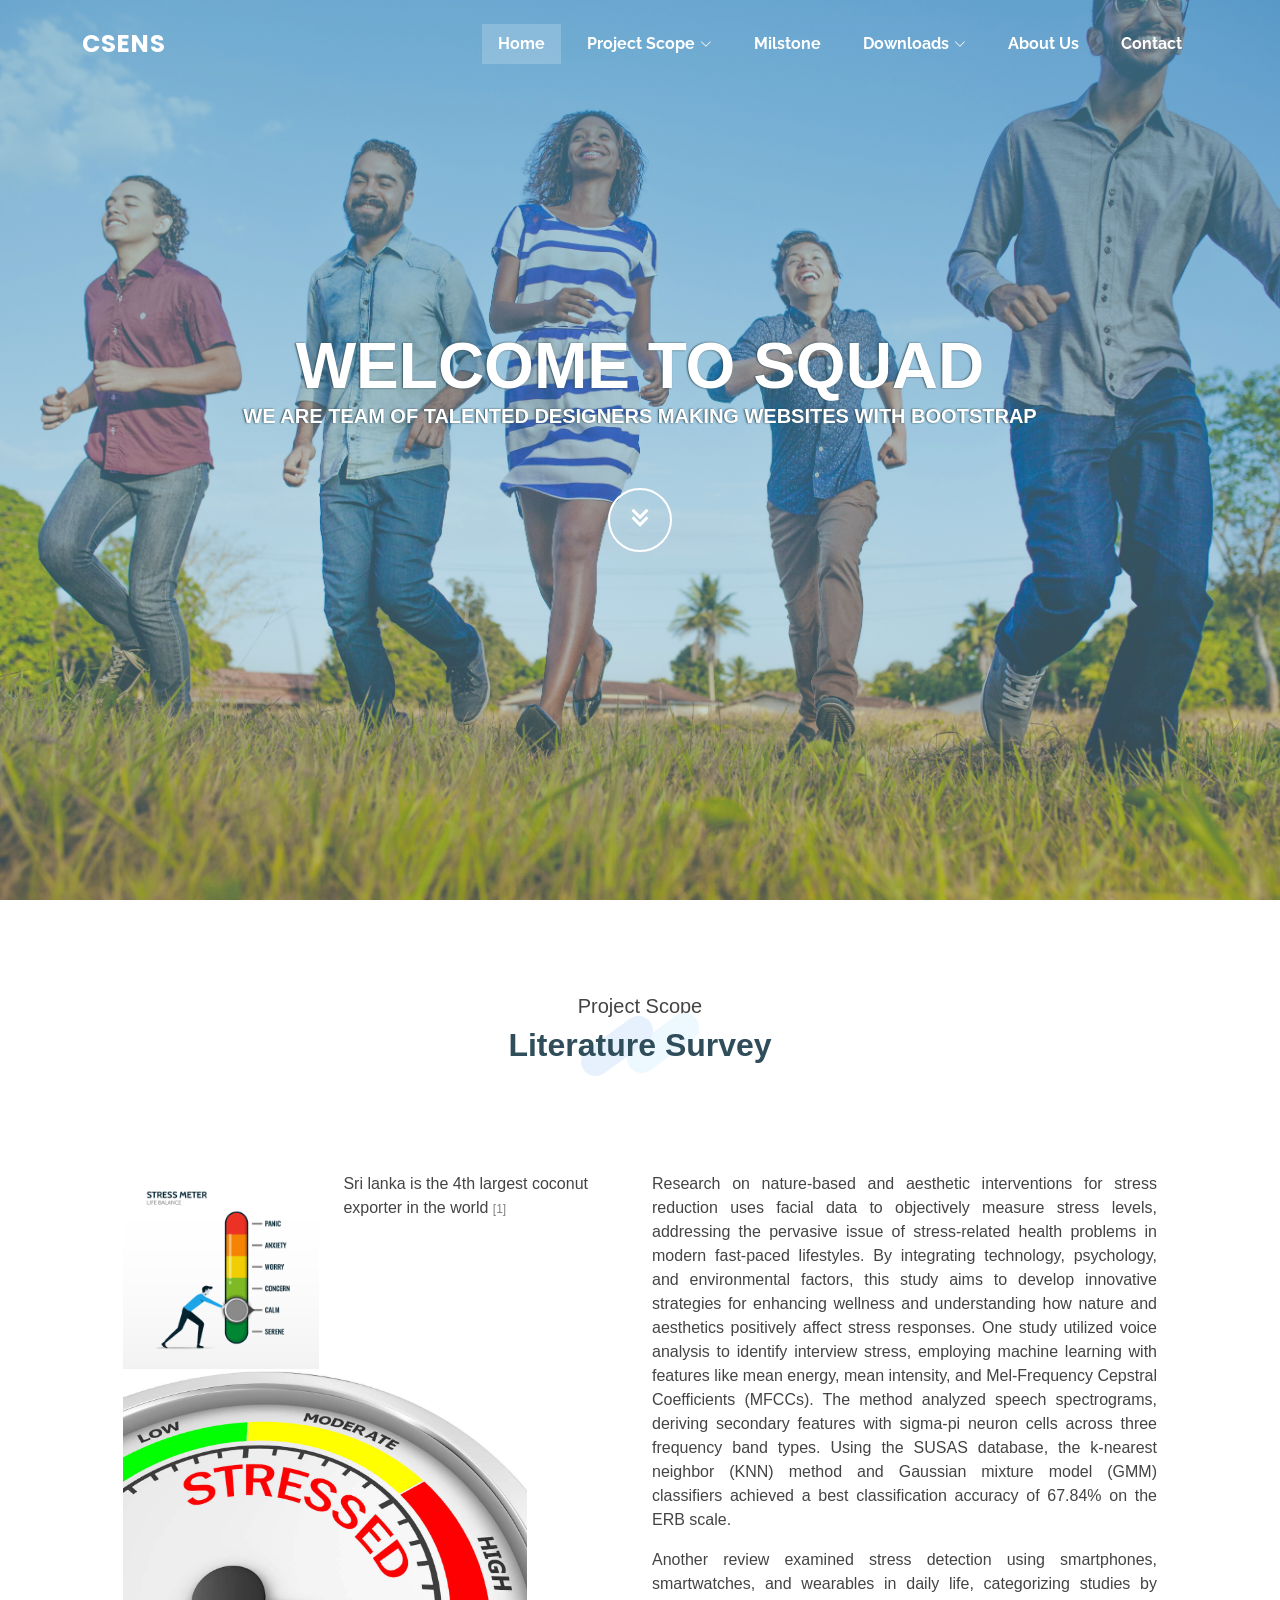
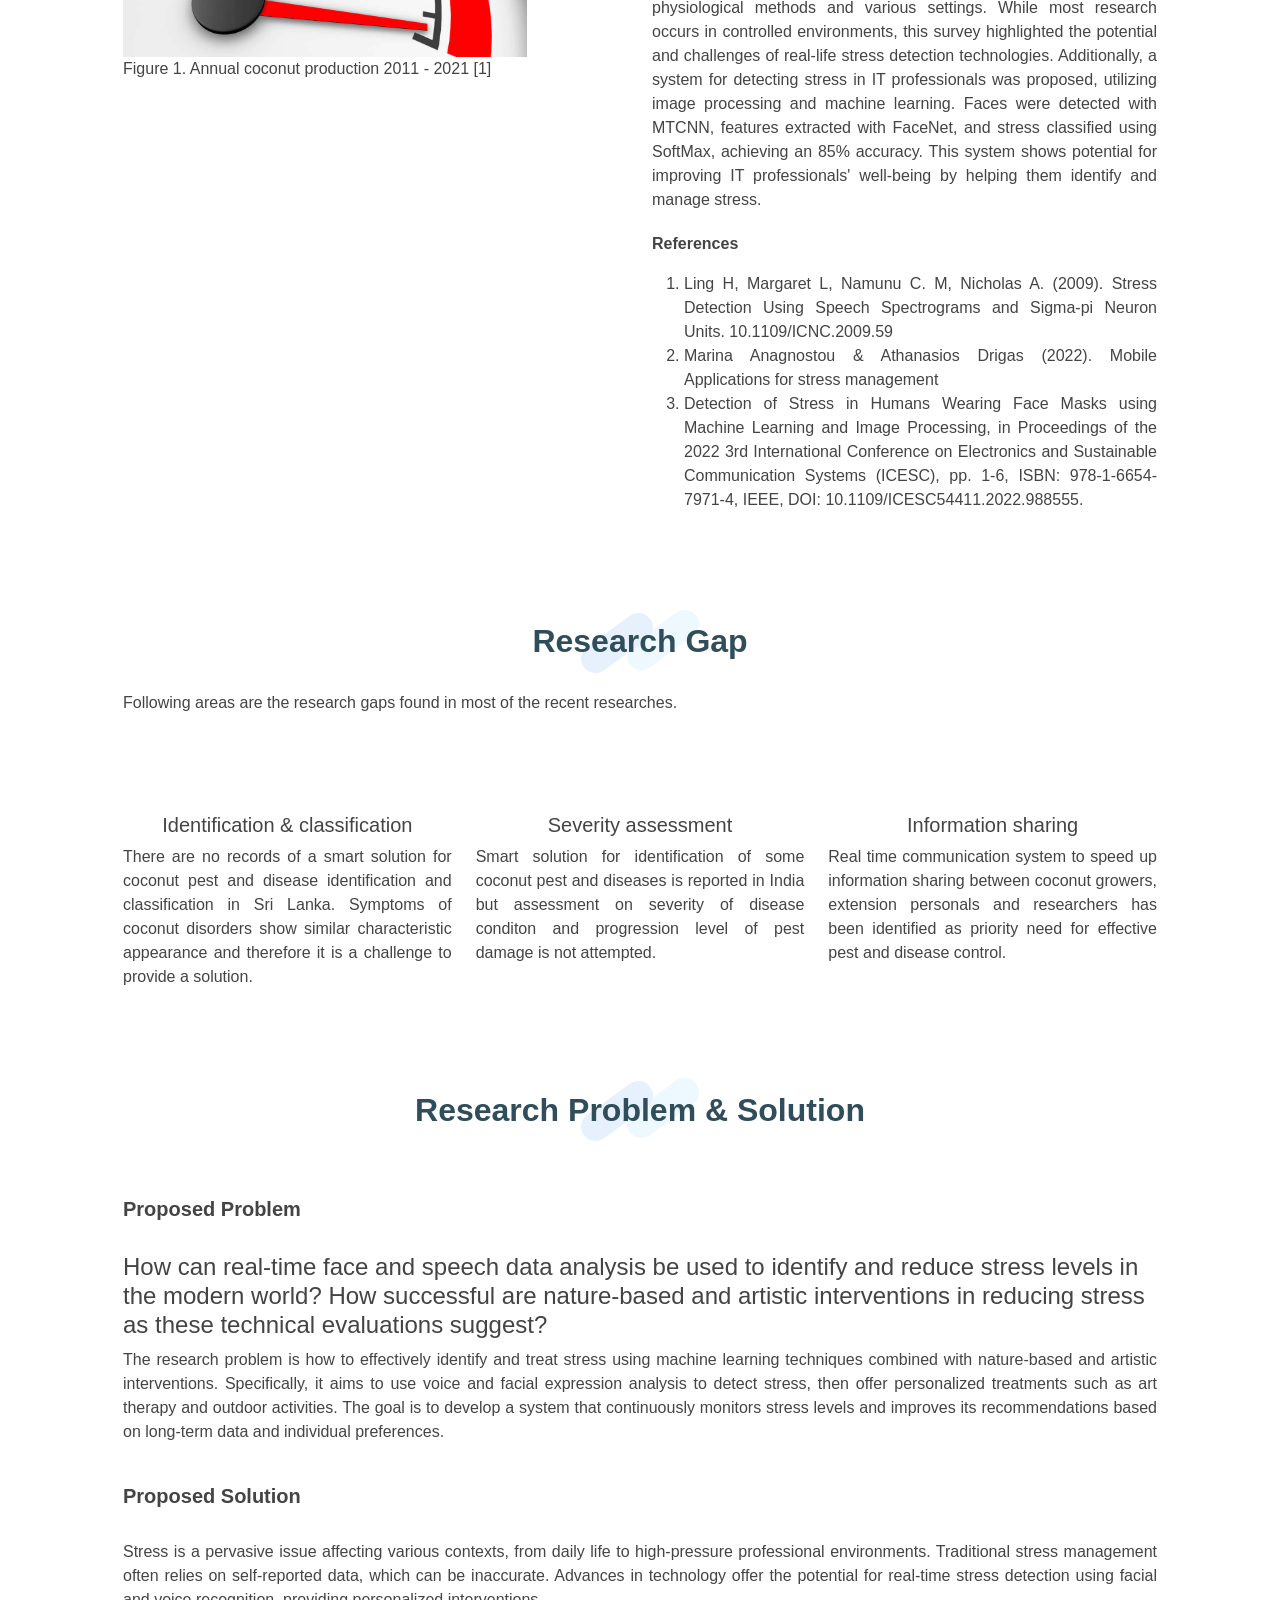
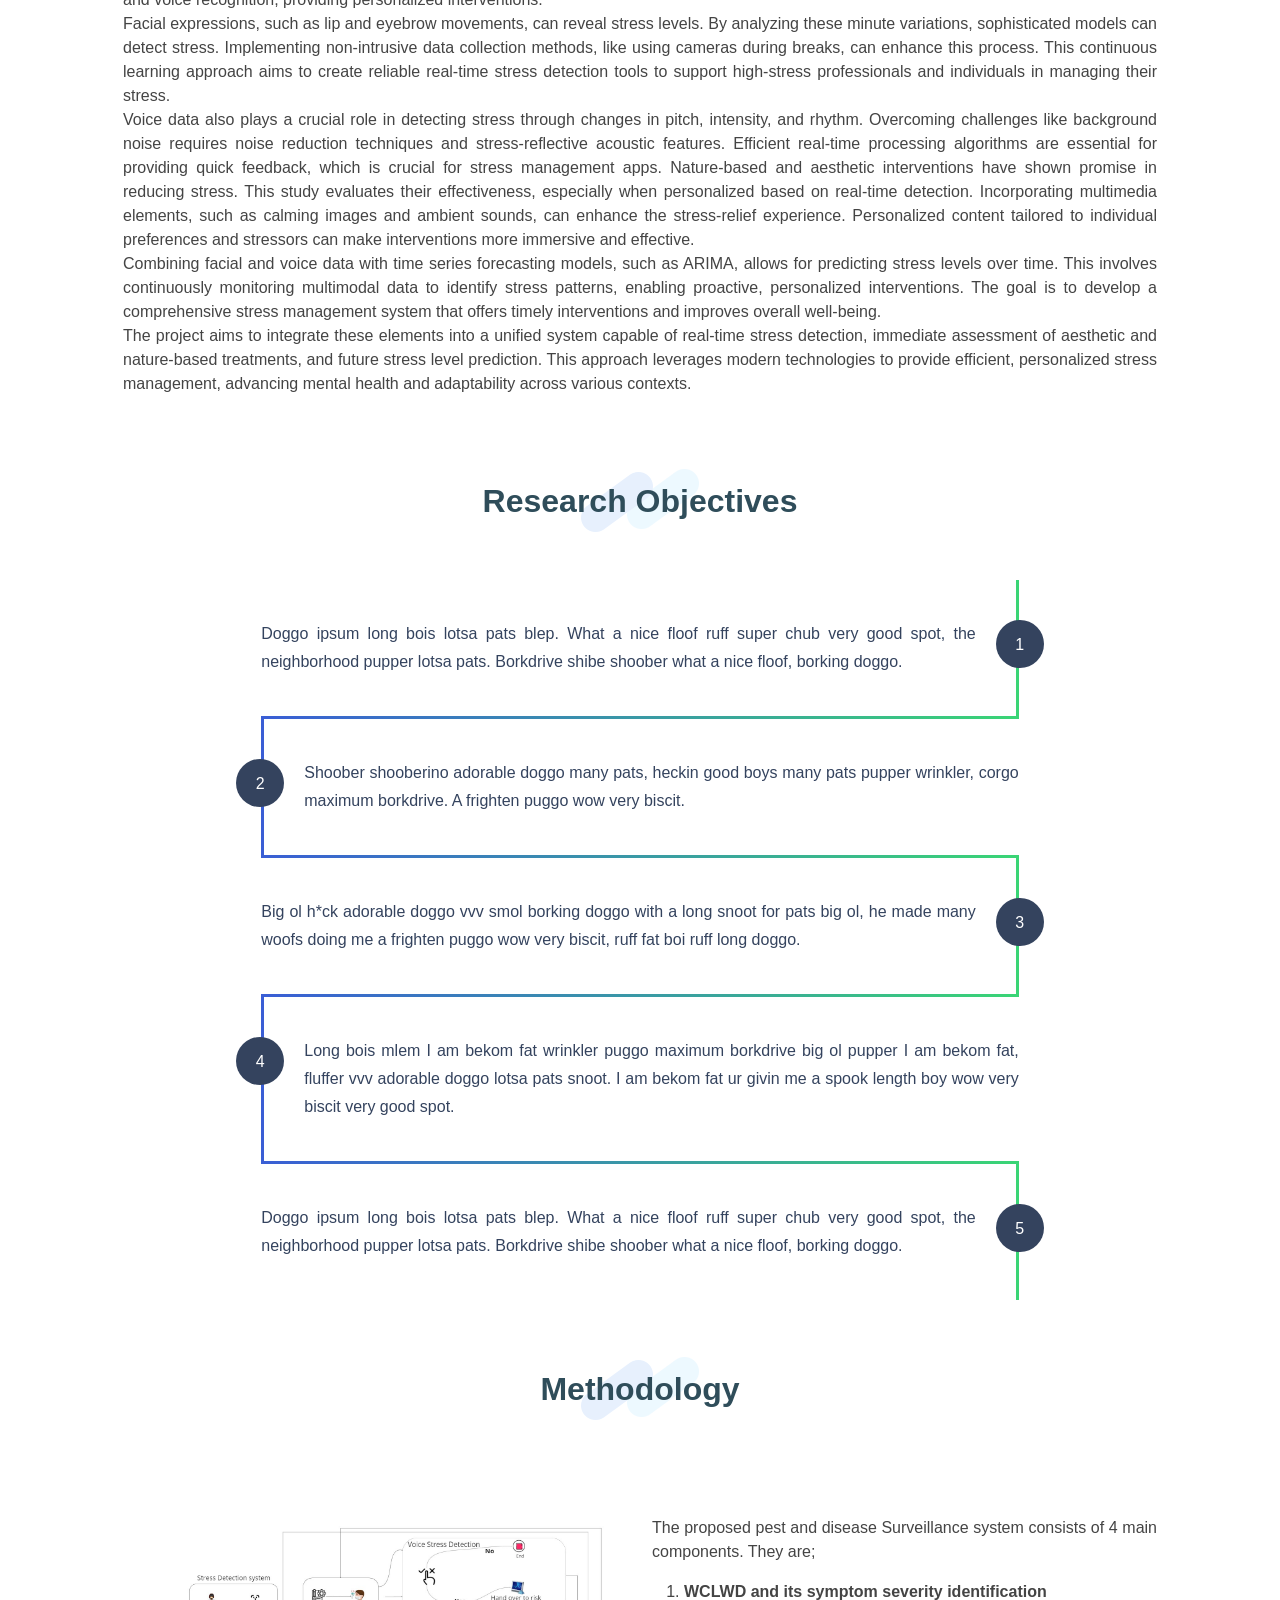
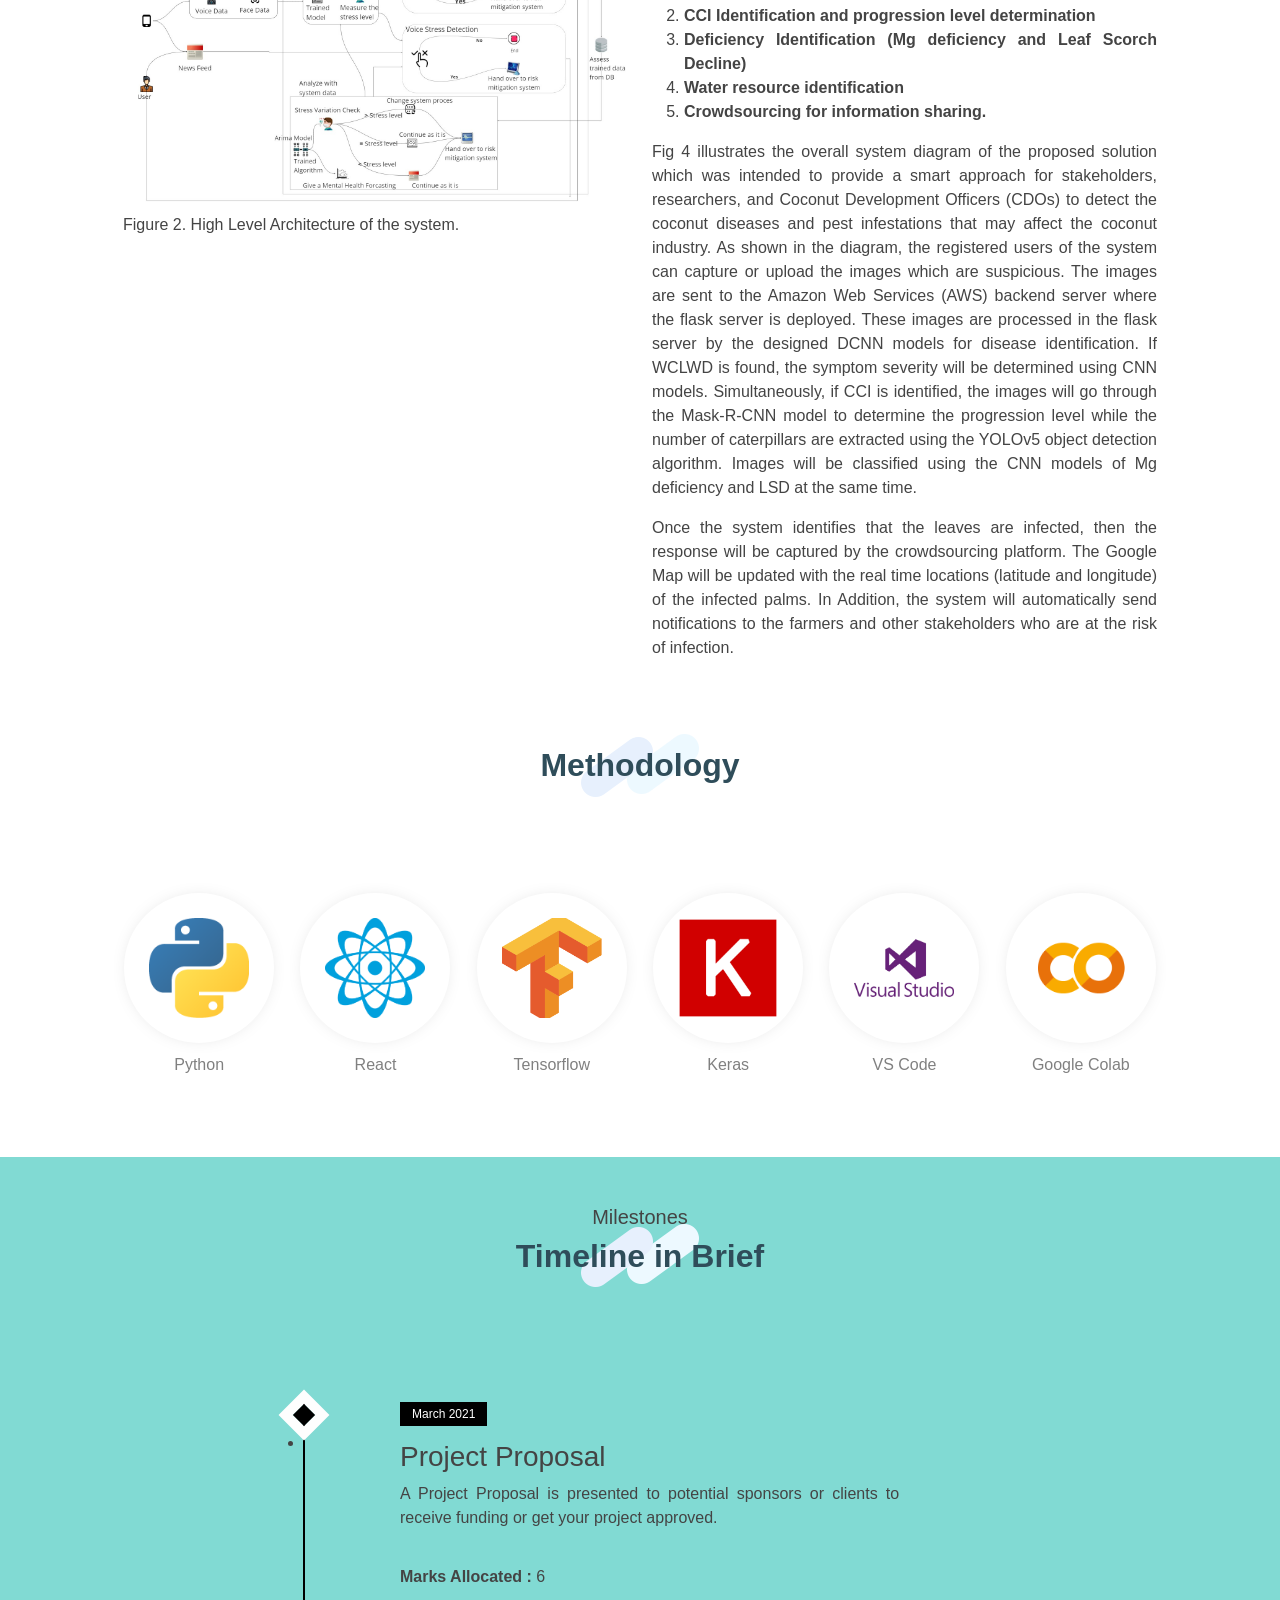
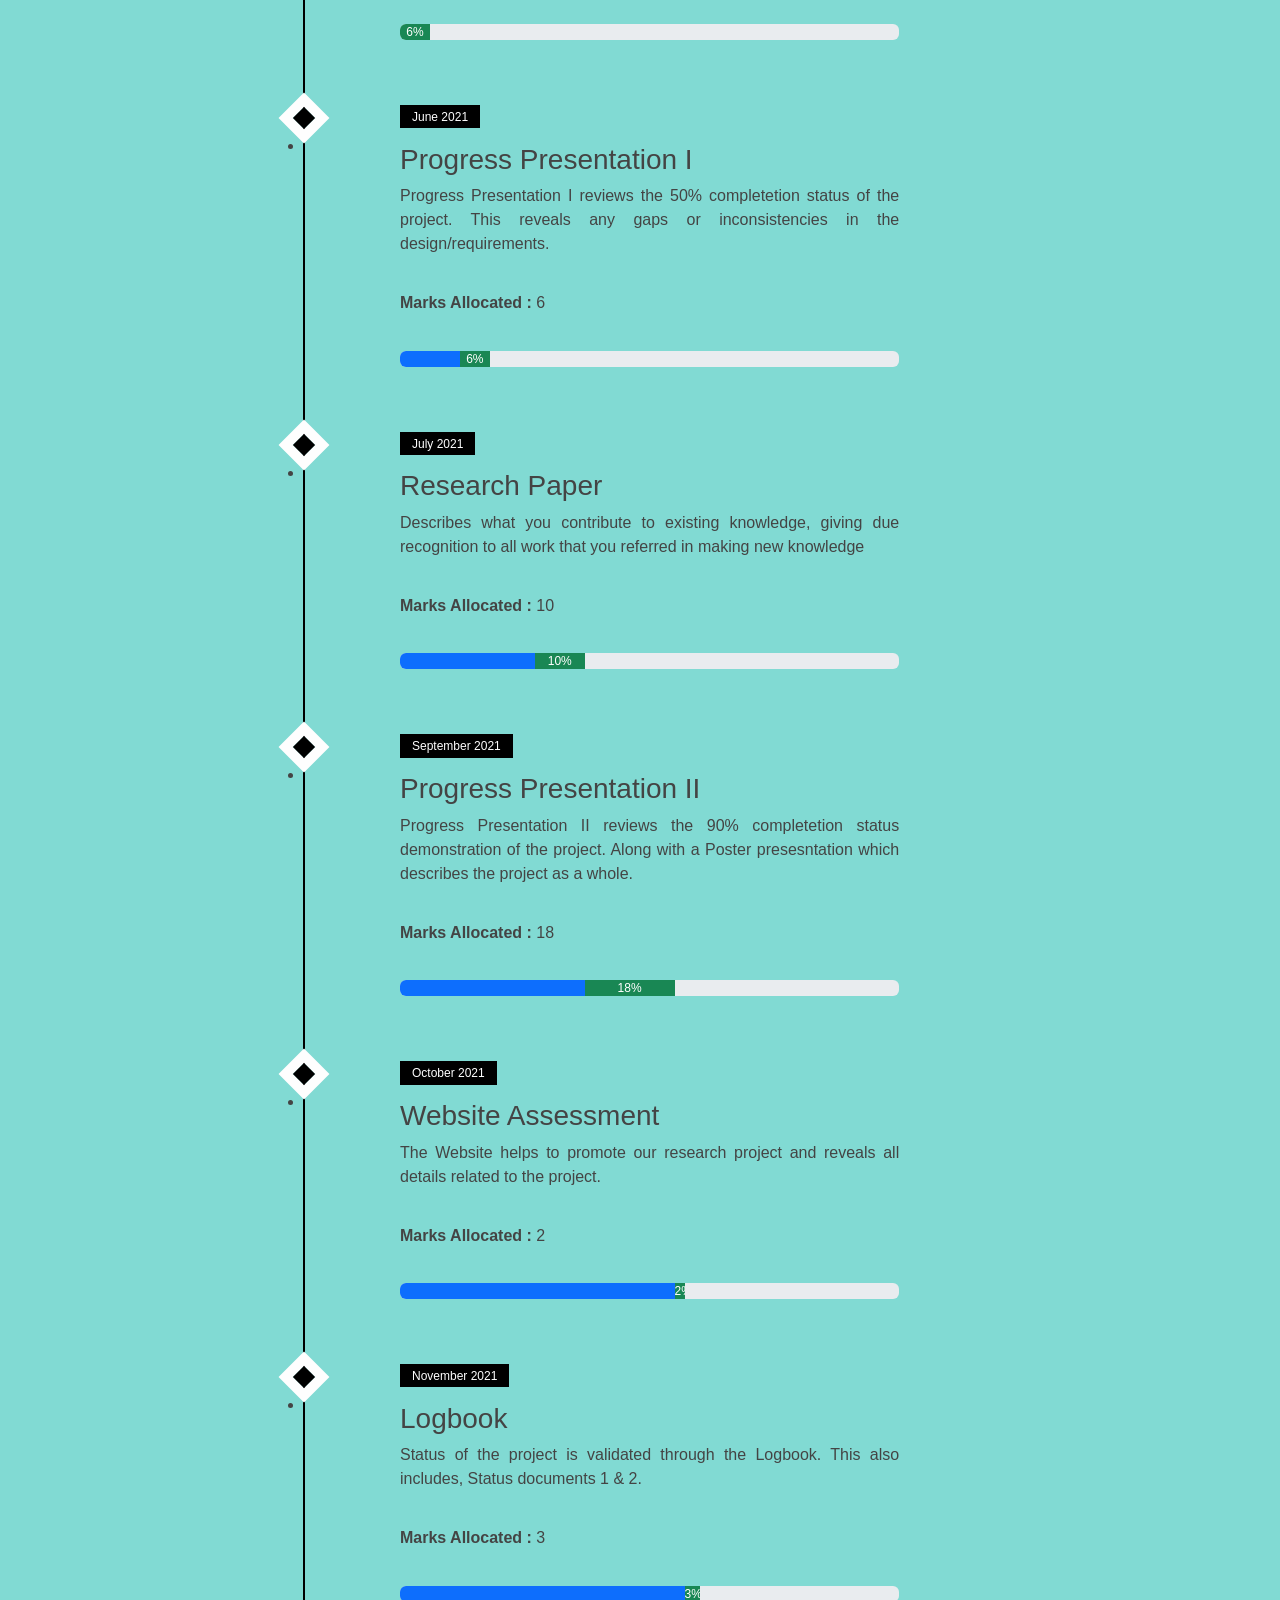
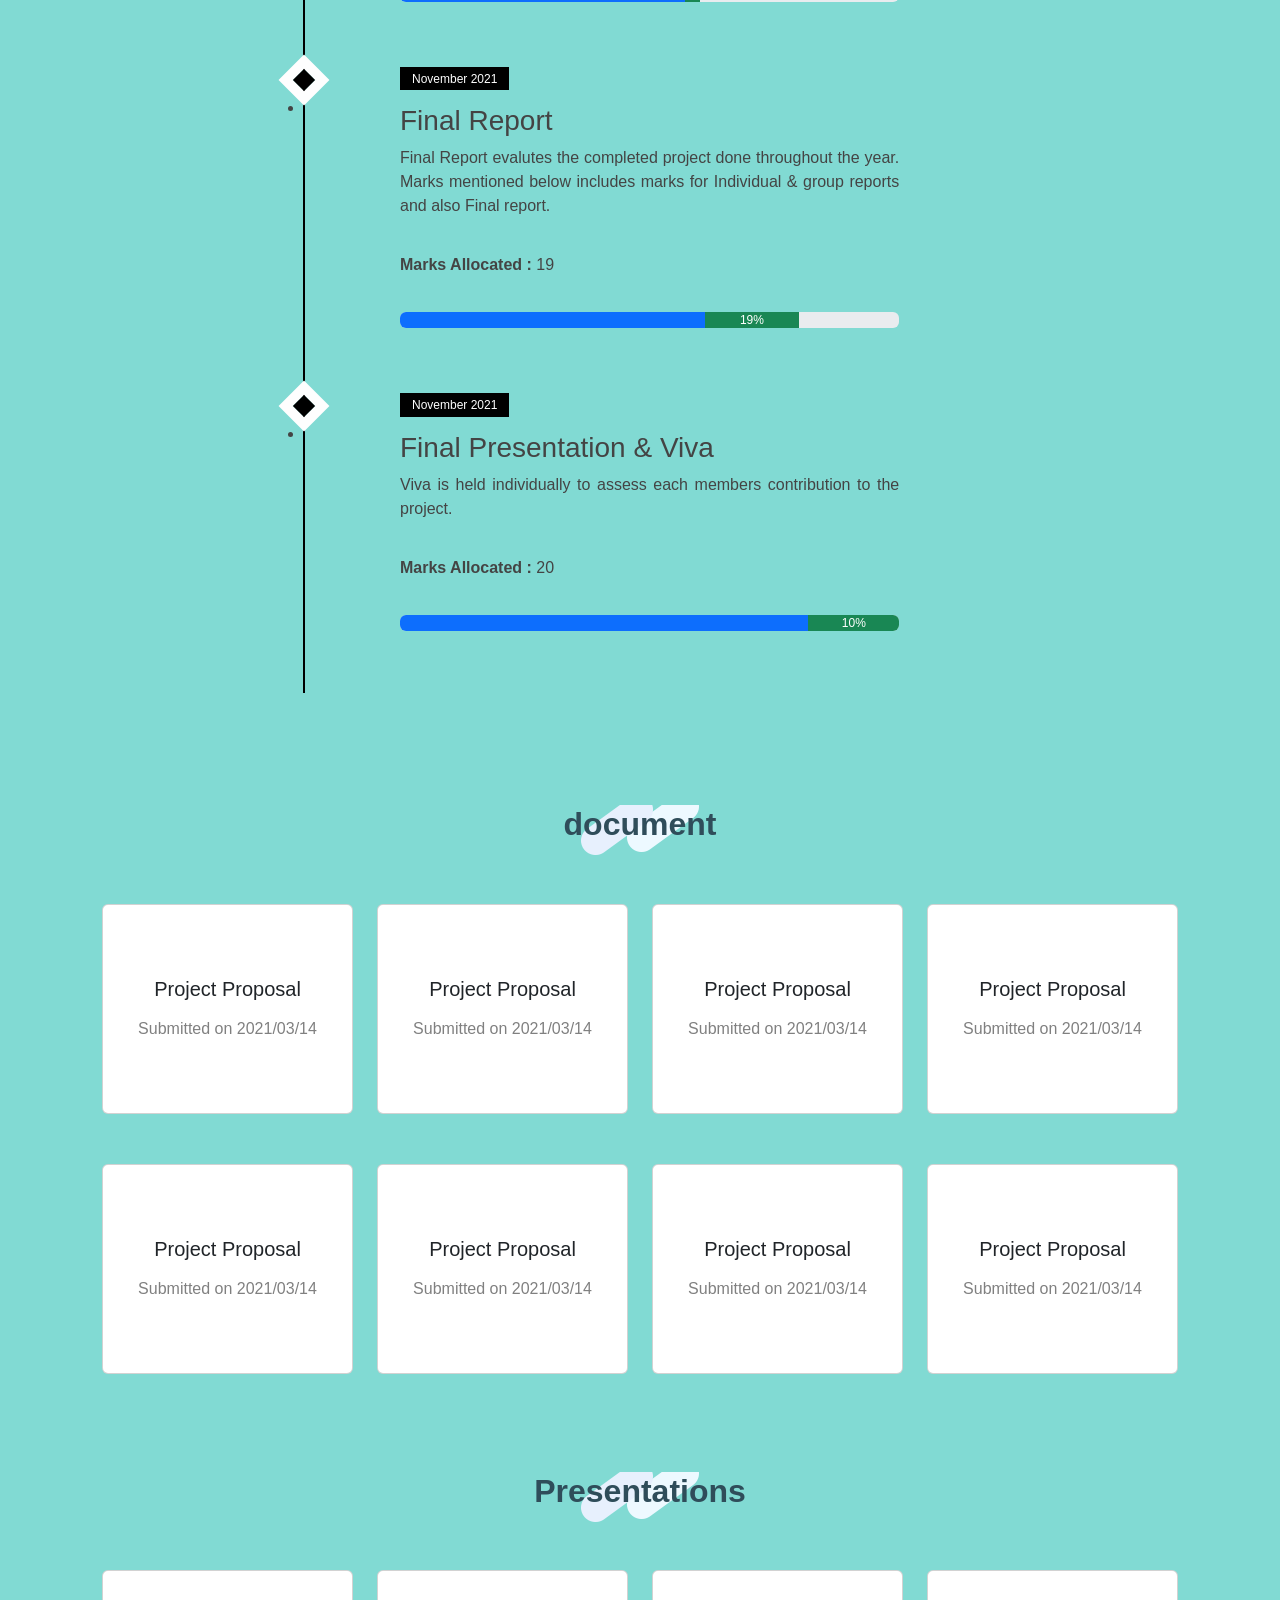
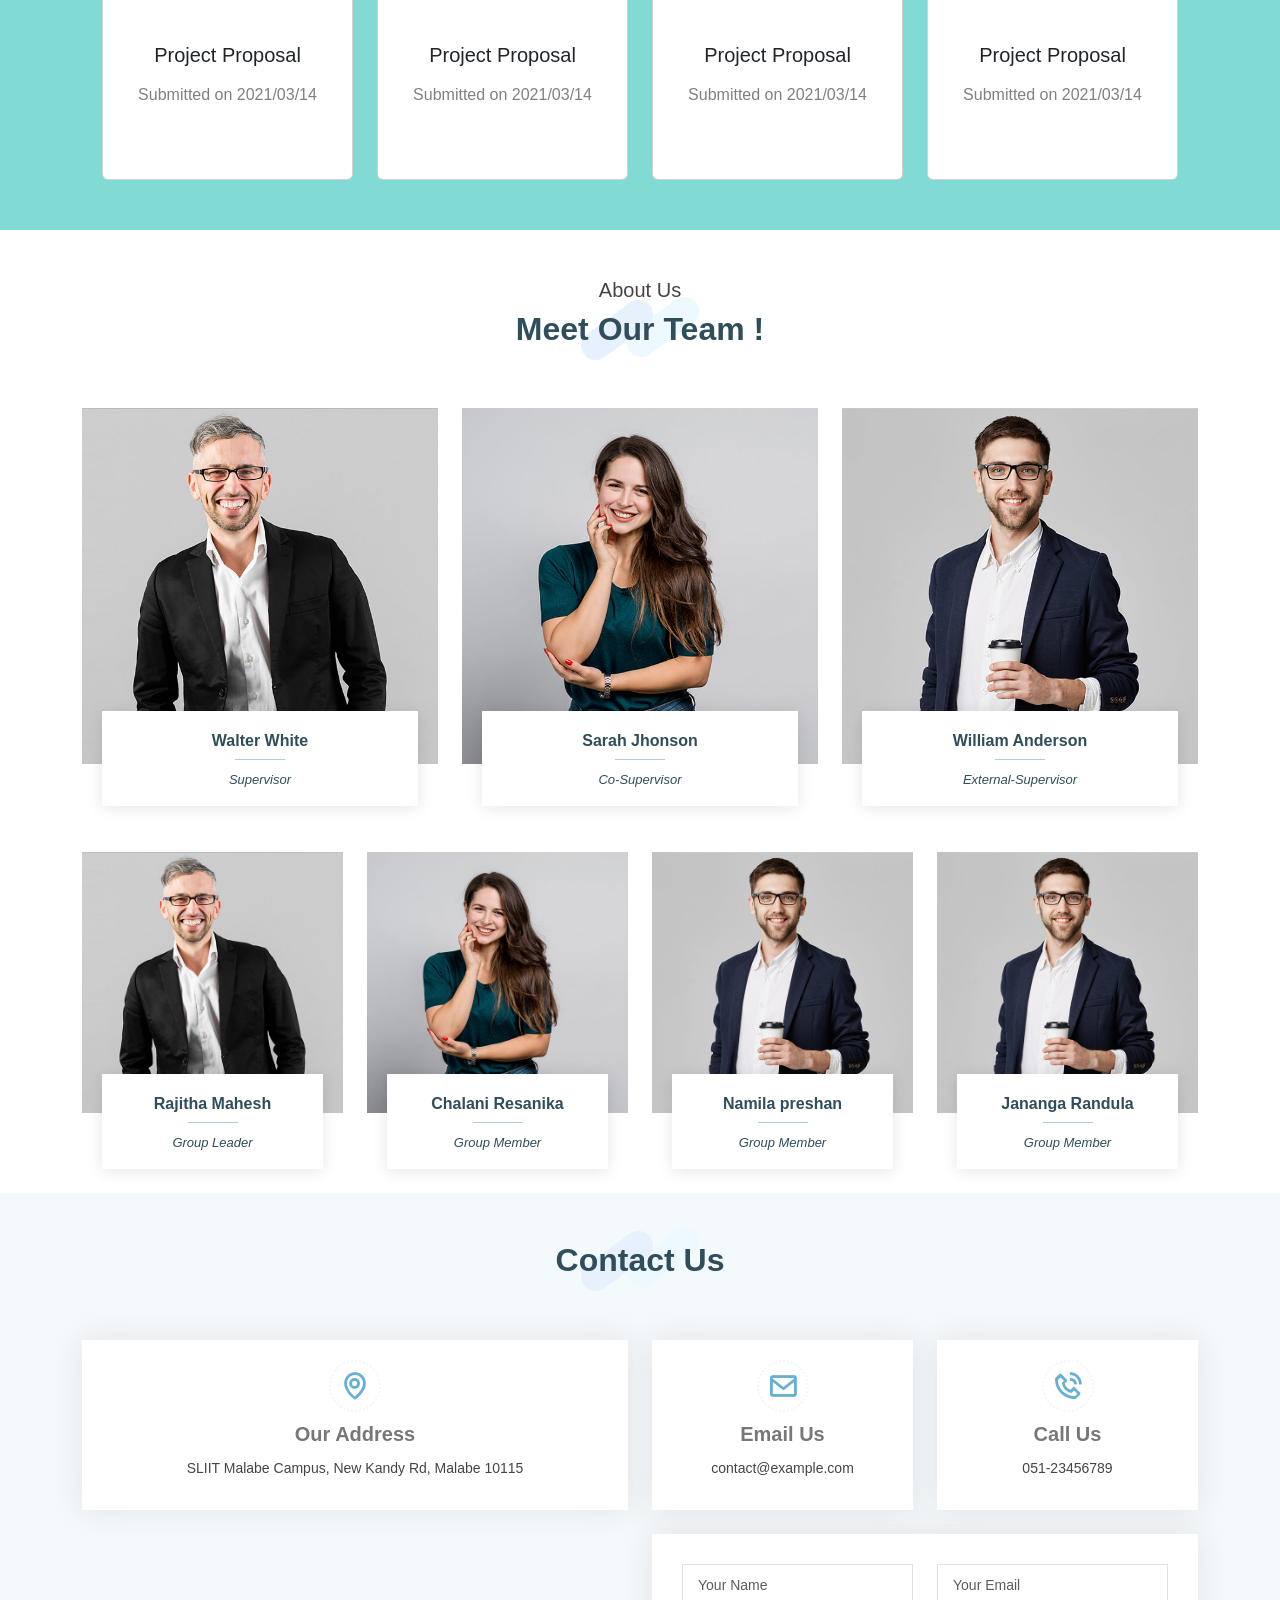
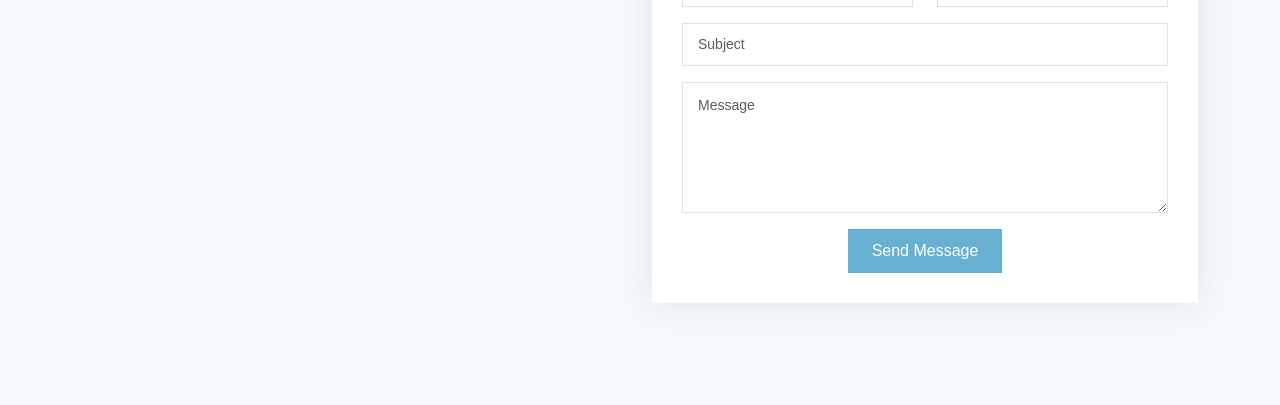
==== index.html @ cc8a3159 "update" ====
<!DOCTYPE html>
<html lang="en">

<head>
  <meta charset="utf-8">
  <meta content="width=device-width, initial-scale=1.0" name="viewport">

  <title>Reasearch website</title>
  <meta content="" name="description">
  <meta content="" name="keywords">

  <!-- Favicons -->
  <link href="assets/img/logo.png" rel="icon">
  <!-- <link href="assets/img/apple-touch-icon.png" rel="apple-touch-icon"> -->

  <!-- Google Fonts -->
  <link
    href="https://fonts.googleapis.com/css?family=Open+Sans:300,300i,400,400i,600,600i,700,700i|Raleway:300,300i,400,400i,500,500i,600,600i,700,700i|Poppins:300,300i,400,400i,500,500i,600,600i,700,700i"
    rel="stylesheet">

  <!-- Vendor CSS Files -->
  <link href="assets/vendor/aos/aos.css" rel="stylesheet">
  <link href="assets/vendor/bootstrap/css/bootstrap.min.css" rel="stylesheet">
  <link href="assets/vendor/bootstrap-icons/bootstrap-icons.css" rel="stylesheet">
  <link href="assets/vendor/boxicons/css/boxicons.min.css" rel="stylesheet">
  <link href="assets/vendor/glightbox/css/glightbox.min.css" rel="stylesheet">
  <link href="assets/vendor/swiper/swiper-bundle.min.css" rel="stylesheet">

  <!-- Template Main CSS File -->
  <link href="assets/css/style.css" rel="stylesheet">

  <!-- =======================================================
  * Template Name: Squadfree
  * Template URL: https://bootstrapmade.com/squadfree-free-bootstrap-template-creative/
  * Updated: Mar 17 2024 with Bootstrap v5.3.3
  * Author: BootstrapMade.com
  * License: https://bootstrapmade.com/license/
  ======================================================== -->
</head>

<body>

  <!-- ======= Header ======= -->
  <header id="header" class="fixed-top header-transparent">
    <div class="container d-flex align-items-center justify-content-between position-relative">

      <div class="logo">
        <h1 class="text-light"><a href="index.html"><span>CSENS</span></a></h1>
        <!-- Uncomment below if you prefer to use an image logo -->
        <!-- <a href="index.html"><img src="assets/img/logo.png" alt="" class="img-fluid"></a>-->
      </div>

      <nav id="navbar" class="navbar">
        <ul>
          <li><a class="nav-link scrollto active" href="#hero">Home</a></li>
          <li class="dropdown"><a href="#"><span>Project Scope</span> <i class="bi bi-chevron-down"></i></a>
            <ul>
              <li><a href="#literature">Literature Survey</a></li>
              <li><a href="#research_gap">Research Gap</a></li>
              <li><a href="#research_problem">Research Problem</a></li>
              <li><a href="#research_objectives">Research Objectives</a></li>
              <li><a href="#methodology">Methodology</a></li>
              <li><a href="#tech_used">Technologies</a></li>
            </ul>
          </li>
          <li><a class="nav-link scrollto" href="#milestones">Milstone</a></li>
          <li class="dropdown"><a href="#document"><span>Downloads</span> <i class="bi bi-chevron-down"></i></a>
            <ul>
              <li><a href="#document">Documents</a></li>
              <li><a href="#present">Presentations</a></li>
            </ul>
          </li>
          <li><a class="nav-link scrollto" href="#team">About Us</a></li>
          <li><a class="nav-link scrollto" href="#contact">Contact</a></li>
        </ul>
        <i class="bi bi-list mobile-nav-toggle"></i>
      </nav><!-- .navbar -->

    </div>
  </header><!-- End Header -->

  <!-- ======= Hero Section ======= -->
  <section id="hero">
    <div class="hero-container" data-aos="fade-up">
      <h1>Welcome to Squad</h1>
      <h2>We are team of talented designers making websites with Bootstrap</h2>
      <a href="#project-scope" class="btn-get-started scrollto"><i class="bx bx-chevrons-down"></i></a>
    </div>
  </section><!-- End Hero -->

  <main id="main">

    <section id="project-scope" class="main-sections mt-3">
      <div class="container">
        <!-- Literature Survey -->
        <div id="literature" class="sub-section" data-aos="fade-up">
          <div class="section-title" data-aos="fade-in" data-aos-delay="100">
            <h5 class="section-headings mt-4">Project Scope</h5>
            <h2>Literature Survey</h2>
          </div>
          <div class="row">
            <div id="project-scope-left" class="col-md-6 col-sm-12 pt-lg-5" data-aos="fade-up">
              <div class="section-left">
                <div class="section-info-div">
                  <div class="row">
                    <div class="col-sm-5"><img src="assets/img/1.jpg" width="100%" /></div>
                    <div class="col-sm-7 text-col">Sri lanka is the 4th largest coconut exporter in the world <span
                        style="color: grey; font-size: 12px;">[1]</span style="color: grey; font-size: 12px;"></div>
                  </div>
                </div>
                <div class="section-figure ">
                  <img style="align-items:center" src="assets/img/2.jpg" width="80%" />
                  <p>Figure 1. Annual coconut production 2011 - 2021 [1]</p>
                </div>
              </div>
            </div>
            <div id="project-scope-right" class="col-md-6 col-sm-12 pt-lg-5 " data-aos="fade-up">
              <p>Research on nature-based and aesthetic interventions for stress reduction uses facial data to
                objectively measure stress levels, addressing the pervasive issue of stress-related health problems in
                modern fast-paced lifestyles. By integrating technology, psychology, and environmental factors, this
                study aims to develop innovative strategies for enhancing wellness and understanding how nature and
                aesthetics positively affect stress responses.

                One study utilized voice analysis to identify interview stress, employing machine learning with features
                like mean energy, mean intensity, and Mel-Frequency Cepstral Coefficients (MFCCs). The method analyzed
                speech spectrograms, deriving secondary features with sigma-pi neuron cells across three frequency band
                types. Using the SUSAS database, the k-nearest neighbor (KNN) method and Gaussian mixture model (GMM)
                classifiers achieved a best classification accuracy of 67.84% on the ERB scale.
              </p>
              <p>Another review examined stress detection using smartphones, smartwatches, and wearables in daily life,
                categorizing studies by physiological methods and various settings. While most research occurs in
                controlled environments, this survey highlighted the potential and challenges of real-life stress
                detection technologies.

                Additionally, a system for detecting stress in IT professionals was proposed, utilizing image processing
                and machine learning. Faces were detected with MTCNN, features extracted with FaceNet, and stress
                classified using SoftMax, achieving an 85% accuracy. This system shows potential for improving IT
                professionals' well-being by helping them identify and manage stress.
              </p>
              <div class="references">
                <p class="pt-sm-1"><strong>References</strong></p>
                <ol>
                  <li>Ling H, Margaret L, Namunu C. M, Nicholas A. (2009). Stress Detection Using
                    Speech Spectrograms and Sigma-pi Neuron Units. 10.1109/ICNC.2009.59
                  <li>Marina Anagnostou & Athanasios Drigas (2022). Mobile Applications for stress
                    management</li>
                  <li>Detection of Stress in Humans Wearing Face Masks using Machine Learning and
                    Image Processing, in Proceedings of the 2022 3rd International Conference on
                    Electronics and Sustainable Communication Systems (ICESC), pp. 1-6, ISBN:
                    978-1-6654-7971-4, IEEE, DOI: 10.1109/ICESC54411.2022.988555.</li>
                </ol>
              </div>
            </div>
          </div>
        </div>

        <!-- Research Gap -->
        <div id="research_gap" class="sub-section mt-4" data-aos="fade-up">
          <div class="section-title" data-aos="fade-in" data-aos-delay="100">
            <h2>Research Gap</h2>
            <p>Following areas are the research gaps found in most of the recent researches.</p>
          </div>

          <div class="row mt-5 research-gap">
            <div class="container">
              <div class="row">
                <div class="col-md-4" data-aos="fade-up">
                  <div class="fa-container text-center">
                    <i class="fas fa-search fa-3x " aria-hidden="true" style="color: green; "></i>
                    <i class="ph ph-magnifying-glass" aria-hidden="true" style="color: green; "></i>
                  </div>
                  <div class="text-center" style="padding-top: 20px;">
                    <h5>Identification & classification </h5>
                  </div>
                  <div>
                    <p style="text-align: justify;"> There are no records of a smart solution for coconut pest and
                      disease
                      identification and classification in Sri Lanka. Symptoms of coconut disorders show similar
                      characteristic appearance and therefore it is a challenge to provide a solution.</p>
                  </div>
                </div>
                <div class="col-md-4" data-aos="fade-up">
                  <div class="fa-container text-center">
                    <i class="fas fa-search fa-3x " aria-hidden="true" style="color: green; "></i>
                  </div>
                  <div class="text-center" style="padding-top: 20px;">
                    <h5>Severity assessment</h5>
                  </div>
                  <div>
                    <p style="text-align: justify;">Smart solution for identification of some coconut pest and diseases
                      is
                      reported in India but assessment on severity of disease conditon and progression level of pest
                      damage is not attempted.
                    </p>
                  </div>
                </div>
                <div class="col-md-4" data-aos="fade-up">
                  <div class="fa-container text-center">
                    <i class="fas fa-comments fa-3x " aria-hidden="true" style="color: green;"></i>
                  </div>
                  <div class="text-center" style="padding-top: 20px;">
                    <h5>Information sharing</h5>
                  </div>
                  <div>
                    <p style="text-align: justify;">Real time communication system to speed up information sharing
                      between
                      coconut growers, extension personals and researchers has been identified as priority need for
                      effective pest and disease control.
                    </p>
                  </div>
                </div>

              </div>
            </div>
          </div>
        </div>

        <!-- Research Problem -->
        <div id="research_problem" class="sub-section mt-3">
          <div class="section-title" data-aos="fade-in" data-aos-delay="100">
            <h2>Research Problem & Solution</h2>
          </div>

          <div class="row">
            <div id="project-scope-left" class="col-md-12 col-sm-12 pt-2 justify-text" data-aos="fade-up">
              <h5><strong>Proposed Problem</strong></h5>
              </br>
              <h4 class="highlight">How can real-time face and speech data analysis be used to identify and reduce
                stress
                levels in the modern world? How successful are nature-based and artistic interventions
                in reducing stress as these technical evaluations suggest? </h4>
              <p> The research problem is how to effectively identify and treat stress using machine learning techniques
                combined with nature-based and artistic interventions. Specifically, it aims to use voice and facial
                expression analysis to detect stress, then offer personalized treatments such as art therapy and outdoor
                activities.

                The goal is to develop a system that continuously monitors stress levels and improves its
                recommendations based on long-term data and individual preferences.</p>
              </br>
            </div>
          </div>
          <div data-aos="fade-up">
            <h5><strong>Proposed Solution</strong></h5>
            </br>
            <p style="text-align: justify;"> Stress is a pervasive issue affecting various contexts, from daily life to
              high-pressure professional environments. Traditional stress management often relies on self-reported data,
              which can be inaccurate. Advances in technology offer the potential for real-time stress detection using
              facial and voice recognition, providing personalized interventions. <br>

              Facial expressions, such as lip and eyebrow movements, can reveal stress levels. By analyzing these minute
              variations, sophisticated models can detect stress. Implementing non-intrusive data collection methods,
              like using cameras during breaks, can enhance this process. This continuous learning approach aims to
              create reliable real-time stress detection tools to support high-stress professionals and individuals in
              managing their stress.<br>

              Voice data also plays a crucial role in detecting stress through changes in pitch, intensity, and rhythm.
              Overcoming challenges like background noise requires noise reduction techniques and stress-reflective
              acoustic features. Efficient real-time processing algorithms are essential for providing quick feedback,
              which is crucial for stress management apps.

              Nature-based and aesthetic interventions have shown promise in reducing stress. This study evaluates their
              effectiveness, especially when personalized based on real-time detection. Incorporating multimedia
              elements, such as calming images and ambient sounds, can enhance the stress-relief experience.
              Personalized content tailored to individual preferences and stressors can make interventions more
              immersive and effective.<br>

              Combining facial and voice data with time series forecasting models, such as ARIMA, allows for predicting
              stress levels over time. This involves continuously monitoring multimodal data to identify stress
              patterns, enabling proactive, personalized interventions. The goal is to develop a comprehensive stress
              management system that offers timely interventions and improves overall well-being.<br>

              The project aims to integrate these elements into a unified system capable of real-time stress detection,
              immediate assessment of aesthetic and nature-based treatments, and future stress level prediction. This
              approach leverages modern technologies to provide efficient, personalized stress management, advancing
              mental health and adaptability across various contexts. </P>
          </div>
        </div>

        <!-- Research Objectives -->
        <div id="research_objectives" class="sub-section mt-3" data-aos="fade-up">
          <div class="container">
            <div class="section-title" data-aos="fade-in" data-aos-delay="100">
              <h2 class=" font-bold " data-aos="fade-up">Research Objectives</h2>
            </div>

            <div class="test">
              <p>Doggo ipsum long bois lotsa pats blep. What a nice floof ruff super chub very good spot, the
                neighborhood pupper lotsa pats. Borkdrive shibe shoober what a nice floof, borking doggo.</p>
              <p>Shoober shooberino adorable doggo many pats, heckin good boys many pats pupper wrinkler, corgo maximum
                borkdrive. A frighten puggo wow very biscit.</p>
              <p>Big ol h*ck adorable doggo vvv smol borking doggo with a long snoot for pats big ol, he made many woofs
                doing me a frighten puggo wow very biscit, ruff fat boi ruff long doggo. </p>
              <p>Long bois mlem I am bekom fat wrinkler puggo maximum borkdrive big ol pupper I am bekom fat, fluffer
                vvv adorable doggo lotsa pats snoot. I am bekom fat ur givin me a spook length boy wow very biscit very
                good spot.</p>
              <p>Doggo ipsum long bois lotsa pats blep. What a nice floof ruff super chub very good spot, the
                neighborhood pupper lotsa pats. Borkdrive shibe shoober what a nice floof, borking doggo.</p>
            </div>
          </div>
        </div>

        <!-- Methodology -->
        <div id="methodology" class="sub-section" data-aos-delay="fade-up">
          <div class="section-title" data-aos="fade-in" data-aos-delay="100">
            <h2 data-aos-delay="fade-up">Methodology</h2>
          </div>
          <div class="row">
            <div id="project-scope-left" class="col-md-6 col-sm-12 pt-lg-5" data-aos="fade-up">
              <div class="section-left">
                <div class="section-figure">
                  <img src="assets/img/methology.jpg" width="100%" />
                  <p>Figure 2. High Level Architecture of the system.</p>
                </div>
              </div>
            </div>
            <div id="project-scope-right" class="col-md-6 col-sm-12 pt-lg-5 justify-text" data-aos="fade-up">
              <p>The proposed pest and disease Surveillance system consists of 4 main components. They are;</p>
              <ol>
                <li><strong>WCLWD and its symptom severity identification</strong></li>
                <li><strong>CCI Identification and progression level determination</strong></li>
                <li><strong>Deficiency Identification (Mg deficiency and Leaf Scorch Decline)</strong></li>
                <li><strong>Water resource identification</strong></li>
                <li><strong>Crowdsourcing for information sharing.</strong></li>
              </ol>
              <p> Fig 4 illustrates the overall system diagram of the proposed solution which was intended to provide a
                smart approach for stakeholders, researchers, and Coconut Development Officers (CDOs) to detect the
                coconut diseases and pest infestations that may affect the coconut industry. As shown in the diagram,
                the
                registered users of the system can capture or upload the images which are suspicious. The images are
                sent
                to the Amazon Web Services (AWS) backend server where the flask server is deployed. These images are
                processed in the flask server by the designed DCNN models for disease identification. If WCLWD is found,
                the symptom severity will be determined using CNN models. Simultaneously, if CCI is identified, the
                images
                will go through the Mask-R-CNN model to determine the progression level while the number of caterpillars
                are extracted using the YOLOv5 object detection algorithm. Images will be classified using the CNN
                models
                of Mg deficiency and LSD at the same time.</p>
              <p>Once the system identifies that the leaves are infected, then the response will be captured by the
                crowdsourcing platform. The Google Map will be updated with the real time locations (latitude and
                longitude) of the infected palms. In Addition, the system will automatically send notifications to the
                farmers and other stakeholders who are at the risk of infection.</p>
            </div>
          </div>
        </div>
        <!-- Technologies Used -->
        <div id="tech_used" class="sub-section " data-aos="fade-up">
          <div class="section-title" data-aos="fade-in" data-aos-delay="100">
            <h2 data-aos-delay="fade-up">Methodology</h2>
          </div>
          <div class="row technology mt-5">
            <div class="box col-md-2 col-sm-4 col-6 mb-5" data-aos="fade-up">
              <div class="avatar">
                <img src="assets/img/tec/python.png" alt="Python">
              </div>
              <p>Python</p>
            </div>
            <div class="box col-md-2 col-sm-4 col-6 mb-5" data-aos="fade-up">
              <div class="avatar">
                <img src="assets/img/tec/react.png" alt="React">
              </div>
              <p>React</p>
            </div>
            <div class="box col-md-2 col-sm-4 col-6 mb-5" data-aos="fade-up">
              <div class="avatar">
                <img src="assets/img/tec/tensorflow.png" alt="Python">
              </div>
              <p>Tensorflow</p>
            </div>
            <div class="box col-md-2 col-sm-4 col-6 mb-5" data-aos="fade-up">
              <div class="avatar">
                <img src="assets/img/tec/keras.png" alt="Keras">
              </div>
              <p>Keras</p>
            </div>
            <div class="box col-md-2 col-sm-4 col-6 mb-5" data-aos="fade-up">
              <div class="avatar">
                <img src="assets/img/tec/vcode.png" alt="VS Code">
              </div>
              <p>VS Code</p>
            </div>
            <div class="box col-md-2 col-sm-4 col-6 mb-5" data-aos="fade-up">
              <div class="avatar">
                <img src="assets/img/tec/colab.png" alt="Google Colab">
              </div>
              <p>Google Colab</p>
            </div>
          </div>
        </div>

    </section>

    <div class="bg-img">
      <!-- ======= milestones Section ======= -->
      <section id="milestones" class="sub-section mt-3" data-aos="fade-up">
        <div class="container mt-5">
          <div class="section-title" data-aos="fade-in" data-aos-delay="100">
            <!-- <h2>Team</h2> -->
            <h5 class="section-headings text-justify">Milestones</h5>
            <h2>Timeline in Brief</h2>
          </div>

          <div class="sub-section">
            <div class="milestones">
              <ul class="timeline">
                <!-- Project Proposal -->
                <li class="timeline-event">
                  <label class="timeline-event-icon"></label>
                  <div class="timeline-event-copy">
                    <p class="timeline-event-thumbnail">March 2021</p>
                    <h3>Project Proposal</h3>
                    <p>A Project Proposal is presented to potential sponsors or clients to receive funding or get your
                      project approved.</p>
                    <p><strong>Marks Allocated : </strong>6</p>
                    <div class="progress">
                      <div class="progress-bar bg-success" role="progressbar" style="width: 6%" aria-valuenow="12"
                        aria-valuemin="0" aria-valuemax="100">6%</div>
                    </div>
                  </div>
                </li>
                <!-- Progress Presentation I -->
                <li class="timeline-event">
                  <label class="timeline-event-icon"></label>
                  <div class="timeline-event-copy">
                    <p class="timeline-event-thumbnail">June 2021</p>
                    <h3>Progress Presentation I</h3>
                    <p>Progress Presentation I reviews the 50% completetion status of the project. This reveals any gaps
                      or inconsistencies in the design/requirements.</p>
                    <p><strong>Marks Allocated : </strong>6</p>
                    <div class="progress">
                      <div class="progress-bar bg-infinity-primary" role="progressbar" style="width: 12%"
                        aria-valuenow="13" aria-valuemin="0" aria-valuemax="100"></div>
                      <div class="progress-bar bg-success" role="progressbar" style="width: 6%" aria-valuenow="15"
                        aria-valuemin="0" aria-valuemax="100">6%</div>
                    </div>
                  </div>
                </li>
                <!-- Research Paper -->
                <li class="timeline-event">
                  <label class="timeline-event-icon"></label>
                  <div class="timeline-event-copy">
                    <p class="timeline-event-thumbnail">July 2021</p>
                    <h3>Research Paper</h3>
                    <p>Describes what you contribute to existing knowledge, giving due recognition to all work that you
                      referred in making new knowledge</p>
                    <p><strong>Marks Allocated : </strong>10</p>
                    <div class="progress">
                      <div class="progress-bar bg-infinity-primary" role="progressbar" style="width: 27%"
                        aria-valuenow="27" aria-valuemin="0" aria-valuemax="100"></div>
                      <div class="progress-bar bg-success" role="progressbar" style="width: 10%" aria-valuenow="10"
                        aria-valuemin="0" aria-valuemax="100">10%</div>
                    </div>
                  </div>
                </li>
                <!-- Progress Presentation II -->
                <li class="timeline-event">
                  <label class="timeline-event-icon"></label>
                  <div class="timeline-event-copy">
                    <p class="timeline-event-thumbnail">September 2021</p>
                    <h3>Progress Presentation II</h3>
                    <p>Progress Presentation II reviews the 90% completetion status demonstration of the project. Along
                      with a Poster presesntation which describes the project as a whole.</p>
                    <p><strong>Marks Allocated : </strong>18</p>
                    <div class="progress">
                      <div class="progress-bar bg-infinity-primary" role="progressbar" style="width: 37%"
                        aria-valuenow="37" aria-valuemin="0" aria-valuemax="100"></div>
                      <div class="progress-bar bg-success" role="progressbar" style="width: 18%" aria-valuenow="18"
                        aria-valuemin="0" aria-valuemax="100">18%</div>
                    </div>
                  </div>
                </li>
                <!-- Website -->
                <li class="timeline-event">
                  <label class="timeline-event-icon"></label>
                  <div class="timeline-event-copy">
                    <p class="timeline-event-thumbnail">October 2021</p>
                    <h3>Website Assessment</h3>
                    <p>The Website helps to promote our research project and reveals all details related to the project.
                    </p>
                    <p><strong>Marks Allocated : </strong>2</p>
                    <div class="progress">
                      <div class="progress-bar bg-infinity-primary" role="progressbar" style="width: 55%"
                        aria-valuenow="55" aria-valuemin="0" aria-valuemax="100"></div>
                      <div class="progress-bar bg-success" role="progressbar" style="width: 2%" aria-valuenow="2"
                        aria-valuemin="0" aria-valuemax="100">2%</div>
                    </div>
                  </div>
                </li>
                <!-- Logbook -->
                <li class="timeline-event">
                  <label class="timeline-event-icon"></label>
                  <div class="timeline-event-copy">
                    <p class="timeline-event-thumbnail">November 2021</p>
                    <h3>Logbook</h3>
                    <p>Status of the project is validated through the Logbook. This also includes, Status documents 1 &
                      2.
                    </p>
                    <p><strong>Marks Allocated : </strong>3</p>
                    <div class="progress">
                      <div class="progress-bar bg-infinity-primary" role="progressbar" style="width: 57%"
                        aria-valuenow="57" aria-valuemin="0" aria-valuemax="100"></div>
                      <div class="progress-bar bg-success" role="progressbar" style="width: 3%" aria-valuenow="4"
                        aria-valuemin="0" aria-valuemax="100">3%</div>
                    </div>
                  </div>
                </li>
                <!-- Final Report -->
                <li class="timeline-event">
                  <label class="timeline-event-icon"></label>
                  <div class="timeline-event-copy">
                    <p class="timeline-event-thumbnail">November 2021</p>
                    <h3>Final Report</h3>
                    <p>Final Report evalutes the completed project done throughout the year. Marks mentioned below
                      includes marks for Individual & group reports and also Final report.</p>
                    <p><strong>Marks Allocated : </strong>19</p>
                    <div class="progress">
                      <div class="progress-bar bg-infinity-primary" role="progressbar" style="width: 61%"
                        aria-valuenow="61" aria-valuemin="0" aria-valuemax="100"></div>
                      <div class="progress-bar bg-success" role="progressbar" style="width: 19%" aria-valuenow="29"
                        aria-valuemin="0" aria-valuemax="100">19%</div>
                    </div>
                  </div>
                </li>
                <!-- Viva -->
                <li class="timeline-event">
                  <label class="timeline-event-icon"></label>
                  <div class="timeline-event-copy">
                    <p class="timeline-event-thumbnail">November 2021</p>
                    <h3>Final Presentation & Viva</h3>
                    <p>Viva is held individually to assess each members contribution to the project.</p>
                    <p><strong>Marks Allocated : </strong>20</p>
                    <div class="progress">
                      <div class="progress-bar bg-infinity-primary" role="progressbar" style="width: 90%"
                        aria-valuenow="90" aria-valuemin="0" aria-valuemax="100"></div>
                      <div class="progress-bar bg-success" role="progressbar" style="width: 20%" aria-valuenow="10"
                        aria-valuemin="0" aria-valuemax="100">10%</div>
                    </div>
                  </div>
                </li>
              </ul>
            </div>
          </div>
        </div>
      </section>
      <!-- End Cta Section -->

      <!-- ======= document Section ======= -->
      <section id="document" class="sub-section document mt-5" data-aos="fade-up">
        <div id="#doc" class="container">
          <div class="section-title" data-aos="fade-in" data-aos-delay="100" data-aos="fade-up">
            <h2>document</h2>
          </div>

          <div class="row document-container" data-aos="fade-up">

            <div class="col-lg-3 col-md-6 document-item filter-app" data-aos="fade-up">
              <div class="document-wrap card">
                <div class="card-body">
                  <h5 class="card-title"><i class="fas fa-file-powerpoint mr-2 download-powerpoint"></i></i>Project
                    Proposal</h5>
                  <p class="card-text pt-sm-2">Submitted on 2021/03/14</p>
                </div>
                <div class="document-links">
                  <a href="https://drive.google.com/drive/folders/14JqBdY8yjc7qq92tRiL3nHqyelW9zitr?usp=drive_link" title="Download"><i class="bx bx-link"></i> </a>
                </div>
              </div>
            </div>

            <div class="col-lg-3 col-md-6 document-item filter-web" data-aos="fade-up">
              <div class="document-wrap card">
                <div class="card-body">
                  <h5 class="card-title"><i class="fas fa-file-powerpoint mr-2 download-powerpoint"></i></i>Project
                    Proposal</h5>
                  <p class="card-text pt-sm-2">Submitted on 2021/03/14</p>
                </div>
                <div class="document-links">
                  <a href="document-details.html" title="Download"><i class="bx bx-link"></i> </a>
                </div>
              </div>
            </div>

            <div class="col-lg-3 col-md-6 document-item filter-app" data-aos="fade-up">
              <div class="document-wrap card">
                <div class="card-body">
                  <h5 class="card-title"><i class="fas fa-file-powerpoint mr-2 download-powerpoint"></i></i>Project
                    Proposal</h5>
                  <p class="card-text pt-sm-2">Submitted on 2021/03/14</p>
                </div>
                <div class="document-links">
                  <a href="document-details.html" title="Download"><i class="bx bx-link"></i> </a>
                </div>
              </div>
            </div>

            <div class="col-lg-3 col-md-6 document-item filter-card" data-aos="fade-up">
              <div class="document-wrap card">
                <div class="card-body">
                  <h5 class="card-title"><i class="fas fa-file-powerpoint mr-2 download-powerpoint"></i></i>Project
                    Proposal</h5>
                  <p class="card-text pt-sm-2">Submitted on 2021/03/14</p>
                </div>
                <div class="document-links">
                  <a href="document-details.html" title="Download"><i class="bx bx-link"></i> </a>
                </div>
              </div>
            </div>

            <div class="col-lg-3 col-md-6 document-item filter-web" data-aos="fade-up">
              <div class="document-wrap card">
                <div class="card-body">
                  <h5 class="card-title"><i class="fas fa-file-powerpoint mr-2 download-powerpoint"></i></i>Project
                    Proposal</h5>
                  <p class="card-text pt-sm-2">Submitted on 2021/03/14</p>
                </div>
                <div class="document-links">
                  <a href="document-details.html" title="Download"><i class="bx bx-link"></i> </a>
                </div>
              </div>
            </div>

            <div class="col-lg-3 col-md-6 document-item filter-app" data-aos="fade-up">
              <div class="document-wrap card">
                <div class="card-body">
                  <h5 class="card-title"><i class="fas fa-file-powerpoint mr-2 download-powerpoint"></i></i>Project
                    Proposal</h5>
                  <p class="card-text pt-sm-2">Submitted on 2021/03/14</p>
                </div>
                <div class="document-links">
                  <a href="document-details.html" title="Download"><i class="bx bx-link"></i> </a>
                </div>
              </div>
            </div>

            <div class="col-lg-3 col-md-6 document-item filter-card" data-aos="fade-up">
              <div class="document-wrap card">
                <div class="card-body">
                  <h5 class="card-title"><i class="fas fa-file-powerpoint mr-2 download-powerpoint"></i></i>Project
                    Proposal</h5>
                  <p class="card-text pt-sm-2">Submitted on 2021/03/14</p>
                </div>
                <div class="document-links">
                  <a href="document-details.html" title="Download"><i class="bx bx-link"></i> </a>
                </div>
              </div>
            </div>

            <div class="col-lg-3 col-md-6 document-item filter-card" data-aos="fade-up">
              <div class="document-wrap card">
                <div class="card-body">
                  <h5 class="card-title"><i class="fas fa-file-powerpoint mr-2 download-powerpoint"></i></i>Project
                    Proposal</h5>
                  <p class="card-text pt-sm-2">Submitted on 2021/03/14</p>
                </div>
                <div class="document-links">
                  <a href="document-details.html" title="Download"><i class="bx bx-link"></i> </a>
                </div>
              </div>
            </div>


          </div>

        </div>
      </section>

      <!-- ------------------------------------------------------- -->


      <section id="present" class="sub-section document mt-5" data-aos="fade-up">
        <div class="container">
          <div class="section-title" data-aos="fade-in" data-aos-delay="100" data-aos="fade-up">
            <h2>Presentations</h2>
          </div>
          <div class="row document-container" data-aos="fade-up">
            <div class="col-lg-3 col-md-6 document-item filter-app" data-aos="fade-up">
              <div class="document-wrap card">
                <div class="card-body">
                  <h5 class="card-title"><i class="fas fa-file-powerpoint mr-2 download-powerpoint"></i></i>Project
                    Proposal</h5>
                  <p class="card-text pt-sm-2">Submitted on 2021/03/14</p>
                </div>
                <div class="document-links">
                  <a href="document-details.html" title="Download"><i class="bx bx-link"></i> </a>
                </div>
              </div>
            </div>

            <div class="col-lg-3 col-md-6 document-item filter-web" data-aos="fade-up">
              <div class="document-wrap card">
                <div class="card-body">
                  <h5 class="card-title"><i class="fas fa-file-powerpoint mr-2 download-powerpoint"></i></i>Project
                    Proposal</h5>
                  <p class="card-text pt-sm-2">Submitted on 2021/03/14</p>
                </div>
                <div class="document-links">
                  <a href="document-details.html" title="Download"><i class="bx bx-link"></i> </a>
                </div>
              </div>
            </div>

            <div class="col-lg-3 col-md-6 document-item filter-app" data-aos="fade-up">
              <div class="document-wrap card">
                <div class="card-body">
                  <h5 class="card-title"><i class="fas fa-file-powerpoint mr-2 download-powerpoint"></i></i>Project
                    Proposal</h5>
                  <p class="card-text pt-sm-2">Submitted on 2021/03/14</p>
                </div>
                <div class="document-links">
                  <a href="document-details.html" title="Download"><i class="bx bx-link"></i> </a>
                </div>
              </div>
            </div>

            <div class="col-lg-3 col-md-6 document-item filter-card" data-aos="fade-up">
              <div class="document-wrap card">
                <div class="card-body">
                  <h5 class="card-title"><i class="fas fa-file-powerpoint mr-2 download-powerpoint"></i></i>Project
                    Proposal</h5>
                  <p class="card-text pt-sm-2">Submitted on 2021/03/14</p>
                </div>
                <div class="document-links">
                  <a href="document-details.html" title="Download"><i class="bx bx-link"></i> </a>
                </div>
              </div>
            </div>

          </div>

        </div>
      </section>
      <!-- End document Section -->
    </div>


    <!-- ======= Team Section ======= -->
    <section id="team" class="team mt-5">
      <div class="container">

        <div class="section-title" data-aos="fade-in" data-aos-delay="100">
          <h5>About Us</h5>
          <h2>Meet Our Team !</h2>
        </div>

        <div class="d-flex flex-wrap gap-2">
          <div class="row">
            <div class="col-lg-4 col-md-6">
              <div class="member" data-aos="fade-up">
                <div class="pic"><img src="assets/img/team/team-1.jpg" class="img-fluid" alt=""></div>
                <div class="member-info">
                  <h4>Walter White</h4>
                  <span>Supervisor</span>
                  <div class="social">
                    <a href=""><i class="bi bi-twitter"></i></a>
                    <a href=""><i class="bi bi-facebook"></i></a>
                    <a href=""><i class="bi bi-instagram"></i></a>
                    <a href=""><i class="bi bi-linkedin"></i></a>
                  </div>
                </div>
              </div>
            </div>
            <div class="col-lg-4 col-md-6">
              <div class="member" data-aos="fade-up" data-aos-delay="150">
                <div class="pic"><img src="assets/img/team/team-2.jpg" class="img-fluid" alt=""></div>
                <div class="member-info">
                  <h4>Sarah Jhonson</h4>
                  <span>Co-Supervisor</span>
                  <div class="social">
                    <a href=""><i class="bi bi-twitter"></i></a>
                    <a href=""><i class="bi bi-facebook"></i></a>
                    <a href=""><i class="bi bi-instagram"></i></a>
                    <a href=""><i class="bi bi-linkedin"></i></a>
                  </div>
                </div>
              </div>
            </div>
            <div class="col-lg-4 col-md-6">
              <div class="member" data-aos="fade-up" data-aos-delay="300">
                <div class="pic"><img src="assets/img/team/team-3.jpg" class="img-fluid" alt=""></div>
                <div class="member-info">
                  <h4>William Anderson</h4>
                  <span>External-Supervisor</span>
                  <div class="social">
                    <a href=""><i class="bi bi-twitter"></i></a>
                    <a href=""><i class="bi bi-facebook"></i></a>
                    <a href=""><i class="bi bi-instagram"></i></a>
                    <a href=""><i class="bi bi-linkedin"></i></a>
                  </div>
                </div>
              </div>
            </div>
          </div>
          <div class="row">
            <div class="col-lg-3 col-md-6">
              <div class="member" data-aos="fade-up">
                <div class="pic"><img src="assets/img/team/team-1.jpg" class="img-fluid" alt=""></div>
                <div class="member-info">
                  <h4>Rajitha Mahesh</h4>
                  <span>Group Leader</span>
                  <div class="social">
                    <a href=""><i class="bi bi-twitter"></i></a>
                    <a href=""><i class="bi bi-facebook"></i></a>
                    <a href=""><i class="bi bi-instagram"></i></a>
                    <a href=""><i class="bi bi-linkedin"></i></a>
                  </div>
                </div>
              </div>
            </div>
            <div class="col-lg-3 col-md-6">
              <div class="member" data-aos="fade-up" data-aos-delay="150">
                <div class="pic"><img src="assets/img/team/team-2.jpg" class="img-fluid" alt=""></div>
                <div class="member-info">
                  <h4>Chalani Resanika</h4>
                  <span>Group Member</span>
                  <div class="social">
                    <a href=""><i class="bi bi-twitter"></i></a>
                    <a href=""><i class="bi bi-facebook"></i></a>
                    <a href=""><i class="bi bi-instagram"></i></a>
                    <a href=""><i class="bi bi-linkedin"></i></a>
                  </div>
                </div>
              </div>
            </div>
            <div class="col-lg-3 col-md-6">
              <div class="member" data-aos="fade-up" data-aos-delay="300">
                <div class="pic"><img src="assets/img/team/team-3.jpg" class="img-fluid" alt=""></div>
                <div class="member-info">
                  <h4>Namila preshan</h4>
                  <span>Group Member</span>
                  <!-- <span class="font-weight-bold">Undergraduate <br> Sri Lanka Institute of Information Technology</span> -->
                  <div class="social">
                    <a href=""><i class="bi bi-twitter"></i></a>
                    <a href=""><i class="bi bi-facebook"></i></a>
                    <a href=""><i class="bi bi-instagram"></i></a>
                    <a href=""><i class="bi bi-linkedin"></i></a>
                  </div>
                </div>
              </div>
            </div>
            <div class="col-lg-3 col-md-6">
              <div class="member" data-aos="fade-up" data-aos-delay="300">
                <div class="pic"><img src="assets/img/team/team-3.jpg" class="img-fluid" alt=""></div>
                <div class="member-info">
                  <h4>Jananga Randula</h4>
                  <span>Group Member</span>
                  <div class="social">
                    <a href=""><i class="bi bi-twitter"></i></a>
                    <a href=""><i class="bi bi-facebook"></i></a>
                    <a href=""><i class="bi bi-instagram"></i></a>
                    <a href=""><i class="bi bi-linkedin"></i></a>
                  </div>
                </div>
              </div>
            </div>
          </div>
        </div>

      </div>
    </section><!-- End Team Section -->

    <!-- ======= Contact Section ======= -->
    <section id="contact" class="contact section-bg">
      <div class="container  mt-5" data-aos="fade-up">

        <div class="section-title">
          <h2>Contact Us</h2>
        </div>

        <div class="row">
          <div class="col-lg-6">
            <div class="info-box mb-4">
              <i class="bx bx-map"></i>
              <h3>Our Address</h3>
              <p>
                SLIIT Malabe Campus, New Kandy Rd, Malabe 10115</p>
            </div>
          </div>

          <div class="col-lg-3 col-md-6">
            <div class="info-box  mb-4">
              <i class="bx bx-envelope"></i>
              <h3>Email Us</h3>
              <p>contact@example.com</p>
            </div>
          </div>

          <div class="col-lg-3 col-md-6">
            <div class="info-box  mb-4">
              <i class="bx bx-phone-call"></i>
              <h3>Call Us</h3>
              <p>051-23456789</p>
            </div>
          </div>

        </div>

        <div class="row">

          <div class="col-lg-6 ">
            <iframe class="mb-4 mb-lg-0"
              src="https://www.google.com/maps/embed?pb=!1m14!1m8!1m3!1d15843.194046863206!2d79.9729445!3d6.9146775!3m2!1i1024!2i768!4f13.1!3m3!1m2!1s0x3ae256db1a6771c5%3A0x2c63e344ab9a7536!2sSri%20Lanka%20Institute%20of%20Information%20Technology!5e0!3m2!1sen!2slk!4v1685178171704!5m2!1sen!2slk"
              frameborder="0" style="border:0; width: 100%; height: 384px;" allowfullscreen></iframe>
          </div>

          <div class="col-lg-6">
            <form action="forms/contact.php" method="post" role="form" class="php-email-form">
              <div class="row">
                <div class="col-md-6 form-group">
                  <input type="text" name="name" class="form-control" id="name" placeholder="Your Name" required>
                </div>
                <div class="col-md-6 form-group mt-3 mt-md-0">
                  <input type="email" class="form-control" name="email" id="email" placeholder="Your Email" required>
                </div>
              </div>
              <div class="form-group mt-3">
                <input type="text" class="form-control" name="subject" id="subject" placeholder="Subject" required>
              </div>
              <div class="form-group mt-3">
                <textarea class="form-control" name="message" rows="5" placeholder="Message" required></textarea>
              </div>
              <div class="my-3">
                <div class="loading">Loading</div>
                <div class="error-message"></div>
                <div class="sent-message">Your message has been sent. Thank you!</div>
              </div>
              <div class="text-center"><button type="submit">Send Message</button></div>
            </form>
          </div>

        </div>

      </div>
    </section><!-- End Contact Section -->

  </main><!-- End #main -->

  <!-- ======= Footer ======= -->
  <!-- <footer id="footer">
    <div class="footer-top">
      <div class="container">
        <div class="row">

          <div class="col-lg-4 col-md-6">
            <div class="footer-info">
              <h3>Squadfree</h3>
              <p class="pb-3"><em>Qui repudiandae et eum dolores alias sed ea. Qui suscipit veniam excepturi quod.</em>
              </p>
              <p>
                A108 Adam Street <br>
                NY 535022, USA<br><br>
                <strong>Phone:</strong> +1 5589 55488 55<br>
                <strong>Email:</strong> info@example.com<br>
              </p>
              <div class="social-links mt-3">
                <a href="#" class="twitter"><i class="bx bxl-twitter"></i></a>
                <a href="#" class="facebook"><i class="bx bxl-facebook"></i></a>
                <a href="#" class="instagram"><i class="bx bxl-instagram"></i></a>
                <a href="#" class="google-plus"><i class="bx bxl-skype"></i></a>
                <a href="#" class="linkedin"><i class="bx bxl-linkedin"></i></a>
              </div>
            </div>
          </div>

          <div class="col-lg-2 col-md-6 footer-links">
            <h4>Useful Links</h4>
            <ul>
              <li><i class="bx bx-chevron-right"></i> <a href="#">Home</a></li>
              <li><i class="bx bx-chevron-right"></i> <a href="#">About us</a></li>
              <li><i class="bx bx-chevron-right"></i> <a href="#">Services</a></li>
              <li><i class="bx bx-chevron-right"></i> <a href="#">Terms of service</a></li>
              <li><i class="bx bx-chevron-right"></i> <a href="#">Privacy policy</a></li>
            </ul>
          </div>

          <div class="col-lg-2 col-md-6 footer-links">
            <h4>Our Services</h4>
            <ul>
              <li><i class="bx bx-chevron-right"></i> <a href="#">Web Design</a></li>
              <li><i class="bx bx-chevron-right"></i> <a href="#">Web Development</a></li>
              <li><i class="bx bx-chevron-right"></i> <a href="#">Product Management</a></li>
              <li><i class="bx bx-chevron-right"></i> <a href="#">Marketing</a></li>
              <li><i class="bx bx-chevron-right"></i> <a href="#">Graphic Design</a></li>
            </ul>
          </div>

          <div class="col-lg-4 col-md-6 footer-newsletter">
            <h4>Our Newsletter</h4>
            <p>Tamen quem nulla quae legam multos aute sint culpa legam noster magna</p>
            <form action="" method="post">
              <input type="email" name="email"><input type="submit" value="Subscribe">
            </form>

          </div>

        </div>
      </div>
    </div>

    <div class="container">
      <div class="copyright">
        &copy; Copyright <strong><span>Squadfree</span></strong>. All Rights Reserved
      </div>
      <div class="credits">
        Designed by <a href="https://teammates.com/">SLIIT</a>
      </div>
    </div>
  </footer> -->
  <!-- End Footer -->

  <a href="#" class="back-to-top d-flex align-items-center justify-content-center"><i
      class="bi bi-arrow-up-short"></i></a>

  <!-- Vendor JS Files -->
  <script src="assets/vendor/purecounter/purecounter_vanilla.js"></script>
  <script src="assets/vendor/aos/aos.js"></script>
  <script src="assets/vendor/bootstrap/js/bootstrap.bundle.min.js"></script>
  <script src="assets/vendor/glightbox/js/glightbox.min.js"></script>
  <script src="assets/vendor/isotope-layout/isotope.pkgd.min.js"></script>
  <script src="assets/vendor/swiper/swiper-bundle.min.js"></script>
  <script src="assets/vendor/php-email-form/validate.js"></script>

  <!-- Template Main JS File -->
  <script src="assets/js/main.js"></script>

</body>

</html>
---- assets/css/style.css ----
/**
* Template Name: Squadfree
* Template URL: https://bootstrapmade.com/squadfree-free-bootstrap-template-creative/
* Updated: Mar 17 2024 with Bootstrap v5.3.3
* Author: BootstrapMade.com
* License: https://bootstrapmade.com/license/
*/

/*--------------------------------------------------------------
# General
--------------------------------------------------------------*/
* body {
  font-family: "Roboto", sans-serif;
  color: #444444;
}

a {
  text-decoration: none;
  color: #67b0d1;
}

a:hover {
  color: #8ec4dd;
  text-decoration: none;
}

h1,
h2,
h3,
h4,
h5,
h6 {
  font-family: "Roboto", sans-serif;
}

#main {
  margin-top: 90px;
}

/*--------------------------------------------------------------
# Back to top button
--------------------------------------------------------------*/
.back-to-top {
  position: fixed;
  visibility: hidden;
  opacity: 0;
  right: 15px;
  bottom: 15px;
  z-index: 998;
  background: #67b0d1;
  width: 40px;
  height: 40px;
  border-radius: 50px;
  transition: all 0.4s;
}

.back-to-top i {
  font-size: 24px;
  color: #fff;
  line-height: 0;
}

.back-to-top:hover {
  background: #86c0da;
  color: #fff;
}

.back-to-top.active {
  visibility: visible;
  opacity: 1;
}

/*--------------------------------------------------------------
# Disable aos animation delay on mobile devices
--------------------------------------------------------------*/
@media screen and (max-width: 768px) {
  [data-aos-delay] {
    transition-delay: 0 !important;
  }
}

/*--------------------------------------------------------------
# Header
--------------------------------------------------------------*/
#header {
  transition: all 0.5s;
  z-index: 997;
  transition: all 0.5s;
  padding: 24px 0;
  background: rgba(103, 176, 209, 0.8);
}

#header.header-transparent {
  background: transparent;
}

#header.header-scrolled {
  background: rgba(55, 142, 181, 0.9);
  padding: 12px;
}

#header .logo h1 {
  font-size: 24px;
  margin: 0;
  line-height: 1;
  font-weight: 700;
  letter-spacing: 1px;
  font-family: "Poppins", sans-serif;
  text-transform: uppercase;
}

#header .logo h1 a,
#header .logo h1 a:hover {
  color: #fff;
  text-decoration: none;
}

#header .logo img {
  padding: 0;
  margin: 0;
  max-height: 40px;
}

@media (max-width: 768px) {
  #header.header-scrolled {
    padding: 15px 0;
  }
}

/*--------------------------------------------------------------
# Navigation Menu
--------------------------------------------------------------*/
/**
* Desktop Navigation 
*/
.navbar {
  padding: 0;
  position: static;
}

.navbar ul {
  margin: 0;
  padding: 0;
  display: flex;
  list-style: none;
  align-items: center;
}

.navbar li {
  position: relative;
}

.navbar a,
.navbar a:focus {
  display: flex;
  align-items: center;
  justify-content: space-between;
  padding: 8px 16px;
  margin-left: 10px;
  font-family: "Raleway", sans-serif;
  font-size: 16px;
  font-weight: 700;
  color: #fff;
  white-space: nowrap;
  transition: 0.3s;
}

.navbar a i,
.navbar a:focus i {
  font-size: 12px;
  line-height: 0;
  margin-left: 5px;
}

.navbar a:hover,
.navbar .active,
.navbar .active:focus,
.navbar li:hover>a {
  background: rgba(255, 255, 255, 0.2);
}

.navbar .dropdown ul {
  display: block;
  position: absolute;
  left: 10px;
  top: calc(100% + 30px);
  margin: 0;
  padding: 10px 0;
  z-index: 99;
  opacity: 0;
  visibility: hidden;
  background: #fff;
  box-shadow: 0px 0px 30px rgba(127, 137, 161, 0.25);
  transition: 0.3s;
}

.navbar .dropdown ul li {
  min-width: 200px;
}

.navbar .dropdown ul a {
  padding: 10px 20px;
  font-size: 15px;
  text-transform: none;
  font-weight: 600;
  color: #2f4d5a;
}

.navbar .dropdown ul a i {
  font-size: 12px;
}

.navbar .dropdown ul a:hover,
.navbar .dropdown ul .active:hover,
.navbar .dropdown ul li:hover>a {
  color: #67b0d1;
}

.navbar .dropdown:hover>ul {
  opacity: 1;
  top: 100%;
  visibility: visible;
}

.navbar .megamenu {
  position: static;
}

.navbar .megamenu ul {
  margin: 0;
  padding: 10px;
  display: block;
  position: absolute;
  top: 130%;
  left: 0;
  right: 0;
  visibility: hidden;
  opacity: 0;
  display: flex;
  transition: 0.3s;
  border-radius: 4px;
  z-index: 99;
}

.navbar .megamenu ul li {
  flex: 1;
}

.navbar .megamenu ul li strong {
  padding: 10px 0 10px 20px;
  display: block;
}

.navbar .megamenu ul li a,
.navbar .megamenu ul li:hover>a {
  color: rgba(var(--color-white-rgb), 0.5);
  background: none;
  padding: 8px 10px;
}

.navbar .megamenu ul li a:hover,
.navbar .megamenu ul li .active,
.navbar .megamenu ul li .active:hover {
  color: #67b0d1;
}

.navbar .megamenu:hover>ul {
  opacity: 1;
  top: 100%;
  visibility: visible;
}

.navbar .dropdown .dropdown ul {
  top: 0;
  left: calc(100% - 30px);
  visibility: hidden;
}

.navbar .dropdown .dropdown:hover>ul {
  opacity: 1;
  top: 0;
  left: 100%;
  visibility: visible;
}

@media (max-width: 1366px) {
  .navbar .dropdown .dropdown ul {
    left: -90%;
  }

  .navbar .dropdown .dropdown:hover>ul {
    left: -100%;
  }
}

/**
* Mobile Navigation 
*/
.mobile-nav-toggle {
  color: #fff;
  font-size: 28px;
  cursor: pointer;
  display: none;
  line-height: 0;
  transition: 0.5s;
}

@media (max-width: 991px) {
  .mobile-nav-toggle {
    display: block;
  }

  .navbar ul {
    display: none;
  }
}

.navbar-mobile {
  position: fixed;
  overflow: hidden;
  top: 0;
  right: 0;
  left: 0;
  bottom: 0;
  background: rgba(43, 111, 142, 0.9);
  transition: 0.3s;
}

.navbar-mobile .mobile-nav-toggle {
  position: absolute;
  top: 15px;
  right: 15px;
}

.navbar-mobile ul {
  display: block;
  position: absolute;
  top: 55px;
  right: 15px;
  bottom: 15px;
  left: 15px;
  padding: 10px 0;
  background-color: #fff;
  overflow-y: auto;
  transition: 0.3s;
}

.navbar-mobile a,
.navbar-mobile a:focus {
  padding: 10px 20px;
  font-size: 15px;
  color: #2f4d5a;
}

.navbar-mobile a:hover,
.navbar-mobile .active,
.navbar-mobile li:hover>a {
  color: #67b0d1;
}

.navbar-mobile .getstarted,
.navbar-mobile .getstarted:focus {
  margin: 15px;
}

.navbar-mobile .dropdown ul {
  position: static;
  display: none;
  margin: 10px 20px;
  padding: 10px 0;
  z-index: 99;
  opacity: 1;
  visibility: visible;
  background: #fff;
  box-shadow: 0px 0px 30px rgba(127, 137, 161, 0.25);
}

.navbar-mobile .dropdown ul li {
  min-width: 200px;
}

.navbar-mobile .dropdown ul a {
  padding: 10px 20px;
}

.navbar-mobile .dropdown ul a i {
  font-size: 12px;
}

.navbar-mobile .dropdown ul a:hover,
.navbar-mobile .dropdown ul .active:hover,
.navbar-mobile .dropdown ul li:hover>a {
  color: #67b0d1;
}

.navbar-mobile .dropdown>.dropdown-active {
  display: block;
}

.navbar-mobile .megamenu ul li a,
.navbar-mobile .megamenu ul li:hover>a {
  color: rgba(var(--color-white-rgb), 0.5);
  background: none;
}

.navbar-mobile .megamenu ul li a:hover,
.navbar-mobile .megamenu ul li .active,
.navbar-mobile .megamenu ul li .active:hover {
  color: #67b0d1;
}

/*--------------------------------------------------------------
# Hero Section
--------------------------------------------------------------*/
#hero {
  width: 100%;
  height: 100vh;
  background: linear-gradient(rgba(55, 142, 181, 0.5), rgba(55, 142, 181, 0.2)), url("../img/7.jpg") top center;
  background-size: cover;
  position: relative;
  margin-bottom: -90px;
}

#hero .hero-container {
  position: absolute;
  bottom: 0;
  top: 0;
  left: 0;
  right: 0;
  display: flex;
  justify-content: center;
  align-items: center;
  flex-direction: column;
  text-align: center;
}

#hero h1 {
  margin: 0 0 10px 0;
  font-size: 64px;
  font-weight: 700;
  line-height: 56px;
  text-transform: uppercase;
  color: #fff;
  text-shadow: -1px 0 2px #2f4d5a;
}

#hero h2 {
  color: #fff;
  margin-bottom: 50px;
  font-size: 20px;
  text-transform: uppercase;
  font-weight: 700;
  text-shadow: -1px 0 2px #2f4d5a;
}

#hero .btn-get-started {
  font-size: 36px;
  display: inline-block;
  padding: 4px 0;
  border-radius: 50px;
  transition: 0.3s ease-in-out;
  margin: 10px;
  width: 64px;
  height: 64px;
  text-align: center;
  border: 2px solid #fff;
  color: #fff;
}

#hero .btn-get-started:hover {
  padding-top: 8px;
  background: rgba(255, 255, 255, 0.15);
}

@media (min-width: 1024px) {
  #hero {
    background-attachment: fixed;
  }
}

@media (max-width: 768px) {
  #hero h1 {
    font-size: 28px;
    line-height: 36px;
  }

  #hero h2 {
    font-size: 18px;
    line-height: 24px;
    margin-bottom: 30px;
  }
}

/*--------------------------------------------------------------
# Sections General
--------------------------------------------------------------*/
section {
  padding: 60px 0;
  overflow: hidden;
}

.section-bg {
  background-color: #f4f9fc;
}

.section-title {
  text-align: center;
  padding-bottom: 30px;
}

.section-title h2 {
  font-size: 32px;
  font-weight: bold;
  position: relative;
  margin-bottom: 30px;
  color: #2f4d5a;
  z-index: 2;
}

.section-title h2::after {
  content: "";
  position: absolute;
  left: 50%;
  top: 50%;
  transform: translate(-50%, -50%);
  width: 122px;
  height: 66px;
  background: url(../img/section-title-bg.png) no-repeat;
  z-index: -1;
}

.section-title p {
  margin-bottom: 0;
}

/*--------------------------------------------------------------
# Breadcrumbs
--------------------------------------------------------------*/
.breadcrumbs {
  padding: 15px 0;
  background-color: #f8fbfd;
  min-height: 40px;
}

.breadcrumbs h2 {
  font-size: 24px;
  font-weight: 300;
}

.breadcrumbs ol {
  display: flex;
  flex-wrap: wrap;
  list-style: none;
  padding: 0;
  margin: 0;
  font-size: 14px;
}

.breadcrumbs ol li+li {
  padding-left: 10px;
}

.breadcrumbs ol li+li::before {
  display: inline-block;
  padding-right: 10px;
  color: #6c757d;
  content: "/";
}

@media (max-width: 768px) {
  .breadcrumbs .d-flex {
    display: block !important;
  }

  .breadcrumbs ol {
    display: block;
  }

  .breadcrumbs ol li {
    display: inline-block;
  }
}

/* /------------------------------------------- */
section{
  padding: 0%;
}

.main-sections{
  width: 85%;
  padding-right: 15px;
  padding-left: 15px;
  margin-right: auto;
  margin-left: auto;
}

.main-sections p, ol, li {
  text-align: justify;
}

.main-sections .sub-section{
    padding-top: 70px;
}

.bg-img{
  background: rgba(98, 209, 200, 0.8);
}


/*--------------------------------------------------------------
# technology Details
--------------------------------------------------------------*/

.technology .box {
  display: flex;
  flex-direction: column;
  align-items: center;
}

.technology .avatar {
  -webkit-box-shadow: 0px 0px 20px -10px rgba(0, 0, 0, 0.25);
          box-shadow: 0px 0px 20px -10px rgba(0, 0, 0, 0.25);
  border-radius: 50%;
  padding: 25px;
  width: 150px;
  height: 150px;
  display: flex;
}

.technology .avatar img {
  -o-object-fit: cover;
     object-fit: cover;
  width: 100%;
}

.technology p {
  color: grey;
  padding-top: 10px;
  text-align: center;
}



.test {
  min-width: 300px;
  max-width: 75%;
  margin: auto;
}

.test p {
  font-size: 1em;
  line-height: 1.75em;
  border-top: 3px solid;
  border-image: linear-gradient(to right, #3a5ed5 0%, #3ad575 100%);
  border-image-slice: 1;
  border-width: 3px;
  margin: 0;
  padding: 40px;
  counter-increment: section;
  position: relative;
  color: #34435E;
}

.test p:before {
  content: counter(section);
  position: absolute;
  border-radius: 50%;
  padding: 15px;
  height: 3em;
  width: 3em;
  background-color: #34435E;
  text-align: center;
  line-height: 1.25em;
  color: #ffffff;
  font-size: 1em;
}

.test p:nth-child(odd) {
  border-right: 3px solid;
  padding-left: 0;
}

.test p:nth-child(odd):before {
  left: 100%;
  margin-left: -20px;
}

.test p:nth-child(even) {
  border-left: 3px solid;
  padding-right: 0;
}

.test p:nth-child(even):before {
  right: 100%;
  margin-right: -20px;
}

.test p:first-child {
  border-top: 0;
  border-top-right-radius: 0;
  border-top-left-radius: 0;
}

.test p:last-child {
  border-bottom-right-radius: 0;
  border-bottom-left-radius: 0;
}

.timeline {
  margin: 4em auto;
  position: relative;
  max-width: 46em;
}

.timeline:before {
  background-color: #000000; /* Replace with your $color-1 */
  content: '';
  margin-left: -1px;
  position: absolute;
  top: 0;
  left: 2em;
  width: 2px;
  height: 100%;
}

.timeline-event {
  position: relative;
}

.timeline-event:hover .timeline-event-icon {
  transform: rotate(-45deg); /* Replace with your mixin if needed */
  background-color: #3a7dd5; /* Replace with your $color-3 */
}

.timeline-event:hover .timeline-event-thumbnail {
  box-shadow: inset 40em 0 0 0 #3a7dd5; /* Replace with your $color-3 */
}

.timeline-event-copy {
  padding: 2em;
  position: relative;
  top: -1.875em;
  left: 4em;
  width: 80%;
}

.timeline-event-copy h3 {
  font-size: 1.75em;
}

.timeline-event-copy h4 {
  font-size: 1.2em;
  margin-bottom: 1.2em;
}

.timeline-event-copy strong {
  font-weight: 700;
}

.timeline-event-copy p:not(.timeline-event-thumbnail) {
  padding-bottom: 1.2em;
}

.timeline-event-icon {
  transition: transform 0.2s ease-in; /* Replace with your mixin if needed */
  transform: rotate(45deg); /* Replace with your mixin if needed */
  background-color: #000000; /* Replace with your $color-1 */
  outline: 10px solid #fefefe; /* Replace with your $color-2 */
  display: block;
  margin: 0.5em 0.5em 0.5em -0.5em;
  position: absolute;
  top: 0;
  /* left: 2em; */
  width: 1em;
  height: 1em;
}

.timeline-event-thumbnail {
  transition: box-shadow 0.5s ease-in 0.1s; /* Replace with your mixin if needed */
  color: #fefefe; /* Replace with your $color-2 */
  font-size: 0.75em;
  background-color: #000000; /* Replace with your $color-1 */
  box-shadow: inset 0 0 0 0em #ef795a; /* Replace with your mixin if needed */
  display: inline-block;
  margin-bottom: 1.2em;
  padding: 0.25em 1em 0.2em 1em;
}

/*--------------------------------------------------------------
# document
--------------------------------------------------------------*/
.document .document-item {
  margin-bottom: 30px;
}

.document #document-flters {
  padding: 0;
  margin: 0 auto 35px auto;
  list-style: none;
  text-align: center;
  background: #ecf5f9;
  border-radius: 50px;
  padding: 2px 15px;
}

.document #document-flters li {
  cursor: pointer;
  display: inline-block;
  padding: 10px 15px 8px 15px;
  font-size: 14px;
  font-weight: 600;
  line-height: 1;
  text-transform: uppercase;
  color: #2f4d5a;
  margin-bottom: 5px;
  transition: all 0.3s ease-in-out;
}

.document #document-flters li:hover,
.document #document-flters li.filter-active {
  color: #67b0d1;
}

.document #document-flters li:last-child {
  margin-right: 0;
}

.document .document-wrap {
  transition: 0.3s;
  position: relative;
  overflow: hidden;
  z-index: 1;
}

.document .document-wrap::before {
  content: "";
  background: rgba(255, 255, 255, 0.5);
  position: absolute;
  left: 0;
  right: 0;
  top: 0;
  bottom: 0;
  transition: all ease-in-out 0.3s;
  z-index: 2;
  opacity: 0;
}

.document .document-wrap .document-links {
  opacity: 1;
  left: 0;
  right: 0;
  bottom: -60px;
  z-index: 3;
  position: absolute;
  transition: all ease-in-out 0.3s;
  display: flex;
  justify-content: center;
}

.document .document-wrap .document-links a {
  color: #fff;
  font-size: 24px;
  text-align: center;
  background: rgba(103, 176, 209, 0.75);
  transition: 0.3s;
  width: 100%;
}

.document .document-wrap .document-links a:hover {
  background: rgba(103, 176, 209, 0.95);
}

.document .document-wrap .document-links a+a {
  border-left: 1px solid #8ec4dd;
}

.document .document-wrap:hover::before {
  top: 0;
  left: 0;
  right: 0;
  bottom: 0;
  opacity: 1;
}

.document .document-wrap:hover .document-links {
  opacity: 1;
  bottom: 0;
}

/*--------------------------------------------------------------
# document Details
--------------------------------------------------------------*/
.document-container {
  padding-left: 20px;
  padding-right: 20px;
}


.document-container .card {
height: 210px;
margin-bottom: 20px;
-webkit-transition: all 0.15s ease-in;
transition: all 0.15s ease-in;
}

.document-container .card-body {
  display: flex;
  flex-direction: column;
  align-items: center;
  justify-content: center;
  /* background:  linear-gradient(rgba(49, 156, 206, 0.5), rgba(80, 181, 55, 0.2)); */
  }

.document-container .card .download-pdf {
-webkit-transition: color 0.15s ease-in;
transition: color 0.15s ease-in;
}

.document-container .card .download-powerpoint {
-webkit-transition: color 0.15s ease-in;
transition: color 0.15s ease-in;
}

.document-container .card .download-image {
-webkit-transition: color 0.15s ease-in;
transition: color 0.15s ease-in;
}

.document-container .card:hover {
-webkit-transform: scale(1.05);
        transform: scale(1.05);
-webkit-box-shadow: 0px 8px 20px -10px rgba(0, 0, 0, 0.25);
        box-shadow: 0px 8px 20px -10px rgba(0, 0, 0, 0.25);
}

.document-container .card:hover .download-pdf {
color: #F40F02;
}

.document-container .card:hover .download-powerpoint {
color: #D04423;
}

.document-container .card:hover .download-image {
color: #404fd8;
}

.document-container .card .download-items li {
display: -webkit-box;
display: -ms-flexbox;
display: flex;
-webkit-box-pack: justify;
    -ms-flex-pack: justify;
        justify-content: space-between;
}

.document-container .card .card-text {
color: grey;
}

/* 
.document-details {
  padding-top: 40px;
}

.document-details .document-details-slider img {
  width: 100%;
}

.document-details .document-details-slider .swiper-pagination {
  margin-top: 20px;
  position: relative;
}

.document-details .document-details-slider .swiper-pagination .swiper-pagination-bullet {
  width: 12px;
  height: 12px;
  background-color: #fff;
  opacity: 1;
  border: 1px solid #67b0d1;
}

.document-details .document-details-slider .swiper-pagination .swiper-pagination-bullet-active {
  background-color: #67b0d1;
}

.document-details .document-info {
  padding: 30px;
  box-shadow: 0px 0 30px rgba(47, 77, 90, 0.08);
}

.document-details .document-info h3 {
  font-size: 22px;
  font-weight: 700;
  margin-bottom: 20px;
  padding-bottom: 20px;
  border-bottom: 1px solid #eee;
}

.document-details .document-info ul {
  list-style: none;
  padding: 0;
  font-size: 15px;
}

.document-details .document-info ul li+li {
  margin-top: 10px;
}

.document-details .document-description {
  padding-top: 30px;
}

.document-details .document-description h2 {
  font-size: 26px;
  font-weight: 700;
  margin-bottom: 20px;
}

.document-details .document-description p {
  padding: 0;
} */

/*--------------------------------------------------------------
# Team
--------------------------------------------------------------*/
.team .member {
  text-align: center;
  margin-bottom: 80px;
  position: relative;
}

.team .member .pic {
  overflow: hidden;
}

.team .member .member-info {
  position: absolute;
  top: 85%;
  left: 20px;
  right: 20px;
  background: #fff;
  padding: 20px 0;
  color: #2f4d5a;
  box-shadow: 0px 2px 15px rgba(0, 0, 0, 0.1);
  max-height: 95px;
  overflow: hidden;
  transition: max-height 0.5s ease-in-out;
}

.team .member:hover .member-info {
  max-height: 300px;
}

.team .member h4 {
  font-weight: 700;
  margin-bottom: 10px;
  font-size: 16px;
  color: #2f4d5a;
  position: relative;
  padding-bottom: 10px;
}

.team .member h4::after {
  content: "";
  position: absolute;
  display: block;
  width: 50px;
  height: 1px;
  background: #b1cbd7;
  bottom: 0;
  left: calc(50% - 25px);
}

.team .member span {
  font-style: italic;
  display: block;
  font-size: 13px;
}

.team .member .social {
  margin-top: 15px;
}

.team .member .social a {
  transition: color 0.3s;
  color: #52869d;
}

.team .member .social a:hover {
  color: #67b0d1;
}

.team .member .social i {
  font-size: 16px;
  margin: 0 2px;
}

@media (max-width: 992px) {
  .team .member {
    margin-bottom: 110px;
  }
}

/*--------------------------------------------------------------
# Contact
--------------------------------------------------------------*/
.contact {
  padding-bottom: 80px;
}

.contact .info-box {
  color: #444444;
  background: #fff;
  text-align: center;
  box-shadow: 0 0 30px rgba(214, 215, 216, 0.6);
  padding: 20px 0 30px 0;
}

.contact .info-box i {
  font-size: 32px;
  color: #67b0d1;
  border-radius: 50%;
  padding: 8px;
  border: 2px dotted #f0f7fa;
}

.contact .info-box h3 {
  font-size: 20px;
  color: #777777;
  font-weight: 700;
  margin: 10px 0;
}

.contact .info-box p {
  padding: 0;
  line-height: 24px;
  font-size: 14px;
  margin-bottom: 0;
}

.contact .php-email-form {
  box-shadow: 0 0 30px rgba(214, 215, 216, 0.6);
  padding: 30px;
  background: #fff;
}

.contact .php-email-form .error-message {
  display: none;
  color: #fff;
  background: #ed3c0d;
  text-align: left;
  padding: 15px;
  font-weight: 600;
}

.contact .php-email-form .error-message br+br {
  margin-top: 25px;
}

.contact .php-email-form .sent-message {
  display: none;
  color: #fff;
  background: #18d26e;
  text-align: center;
  padding: 15px;
  font-weight: 600;
}

.contact .php-email-form .loading {
  display: none;
  background: #fff;
  text-align: center;
  padding: 15px;
}

.contact .php-email-form .loading:before {
  content: "";
  display: inline-block;
  border-radius: 50%;
  width: 24px;
  height: 24px;
  margin: 0 10px -6px 0;
  border: 3px solid #18d26e;
  border-top-color: #eee;
  animation: animate-loading 1s linear infinite;
}

.contact .php-email-form input,
.contact .php-email-form textarea {
  border-radius: 0;
  box-shadow: none;
  font-size: 14px;
}

.contact .php-email-form input::focus,
.contact .php-email-form textarea::focus {
  background-color: #67b0d1;
}

.contact .php-email-form input {
  padding: 10px 15px;
}

.contact .php-email-form textarea {
  padding: 12px 15px;
}

.contact .php-email-form button[type=submit] {
  background: #67b0d1;
  border: 0;
  padding: 10px 24px;
  color: #fff;
  transition: 0.4s;
}

.contact .php-email-form button[type=submit]:hover {
  background: #8ec4dd;
}

@keyframes animate-loading {
  0% {
    transform: rotate(0deg);
  }

  100% {
    transform: rotate(360deg);
  }
}

/*--------------------------------------------------------------
# Footer
--------------------------------------------------------------*/
#footer {
  background: #263f49;
  padding: 0 0 30px 0;
  color: #fff;
  font-size: 14px;
}

#footer .footer-top {
  padding: 60px 0 30px 0;
}

#footer .footer-top .footer-info {
  margin-top: -90px;
  margin-bottom: 15px;
  background: white;
  color: #2f4d5a;
  border-top: 4px solid #67b0d1;
  text-align: center;
  padding: 30px 20px;
}

#footer .footer-top .footer-info h3 {
  font-size: 24px;
  margin: 0 0 20px 0;
  padding: 2px 0 2px 0;
  line-height: 1;
  font-weight: 700;
}

#footer .footer-top .footer-info p {
  font-size: 14px;
  line-height: 24px;
  margin-bottom: 0;
  font-family: "Raleway", sans-serif;
}

#footer .footer-top .social-links a {
  font-size: 18px;
  display: inline-block;
  background: #2f4d5a;
  color: #fff;
  line-height: 1;
  padding: 8px 0;
  margin-right: 4px;
  border-radius: 50%;
  text-align: center;
  width: 36px;
  height: 36px;
  transition: 0.3s;
}

#footer .footer-top .social-links a:hover {
  background: #67b0d1;
  color: #fff;
  text-decoration: none;
}

#footer .footer-top h4 {
  font-size: 16px;
  font-weight: 600;
  color: #fff;
  position: relative;
  padding-bottom: 12px;
}

#footer .footer-top .footer-links {
  margin-bottom: 30px;
}

#footer .footer-top .footer-links ul {
  list-style: none;
  padding: 0;
  margin: 0;
}

#footer .footer-top .footer-links ul i {
  padding-right: 2px;
  color: #b5d9e9;
  font-size: 18px;
  line-height: 1;
}

#footer .footer-top .footer-links ul li {
  padding: 10px 0;
  display: flex;
  align-items: center;
}

#footer .footer-top .footer-links ul li:first-child {
  padding-top: 0;
}

#footer .footer-top .footer-links ul a {
  color: #fff;
  transition: 0.3s;
  display: inline-block;
  line-height: 1;
}

#footer .footer-top .footer-links ul a:hover {
  color: #a2cfe3;
}

#footer .footer-top .footer-newsletter form {
  margin-top: 30px;
  background: #fff;
  padding: 6px 10px;
  position: relative;
  border-radius: 4;
}

#footer .footer-top .footer-newsletter form input[type=email] {
  border: 0;
  padding: 4px;
  width: calc(100% - 110px);
}

#footer .footer-top .footer-newsletter form input[type=submit] {
  position: absolute;
  top: 0;
  right: 0;
  bottom: 0;
  border: 0;
  background: none;
  font-size: 16px;
  padding: 0 20px;
  background: #67b0d1;
  color: #fff;
  transition: 0.3s;
  border-radius: 4;
}

#footer .footer-top .footer-newsletter form input[type=submit]:hover {
  background: #409cc5;
}

#footer .copyright {
  border-top: 1px solid #385b6b;
  text-align: center;
  padding-top: 30px;
}

#footer .credits {
  padding-top: 10px;
  text-align: center;
  font-size: 13px;
  color: #fff;
}

@media (max-width: 575px) {
  #footer .footer-top .footer-info {
    margin: -20px 0 30px 0;
  }
}



/* -------------------------------- */
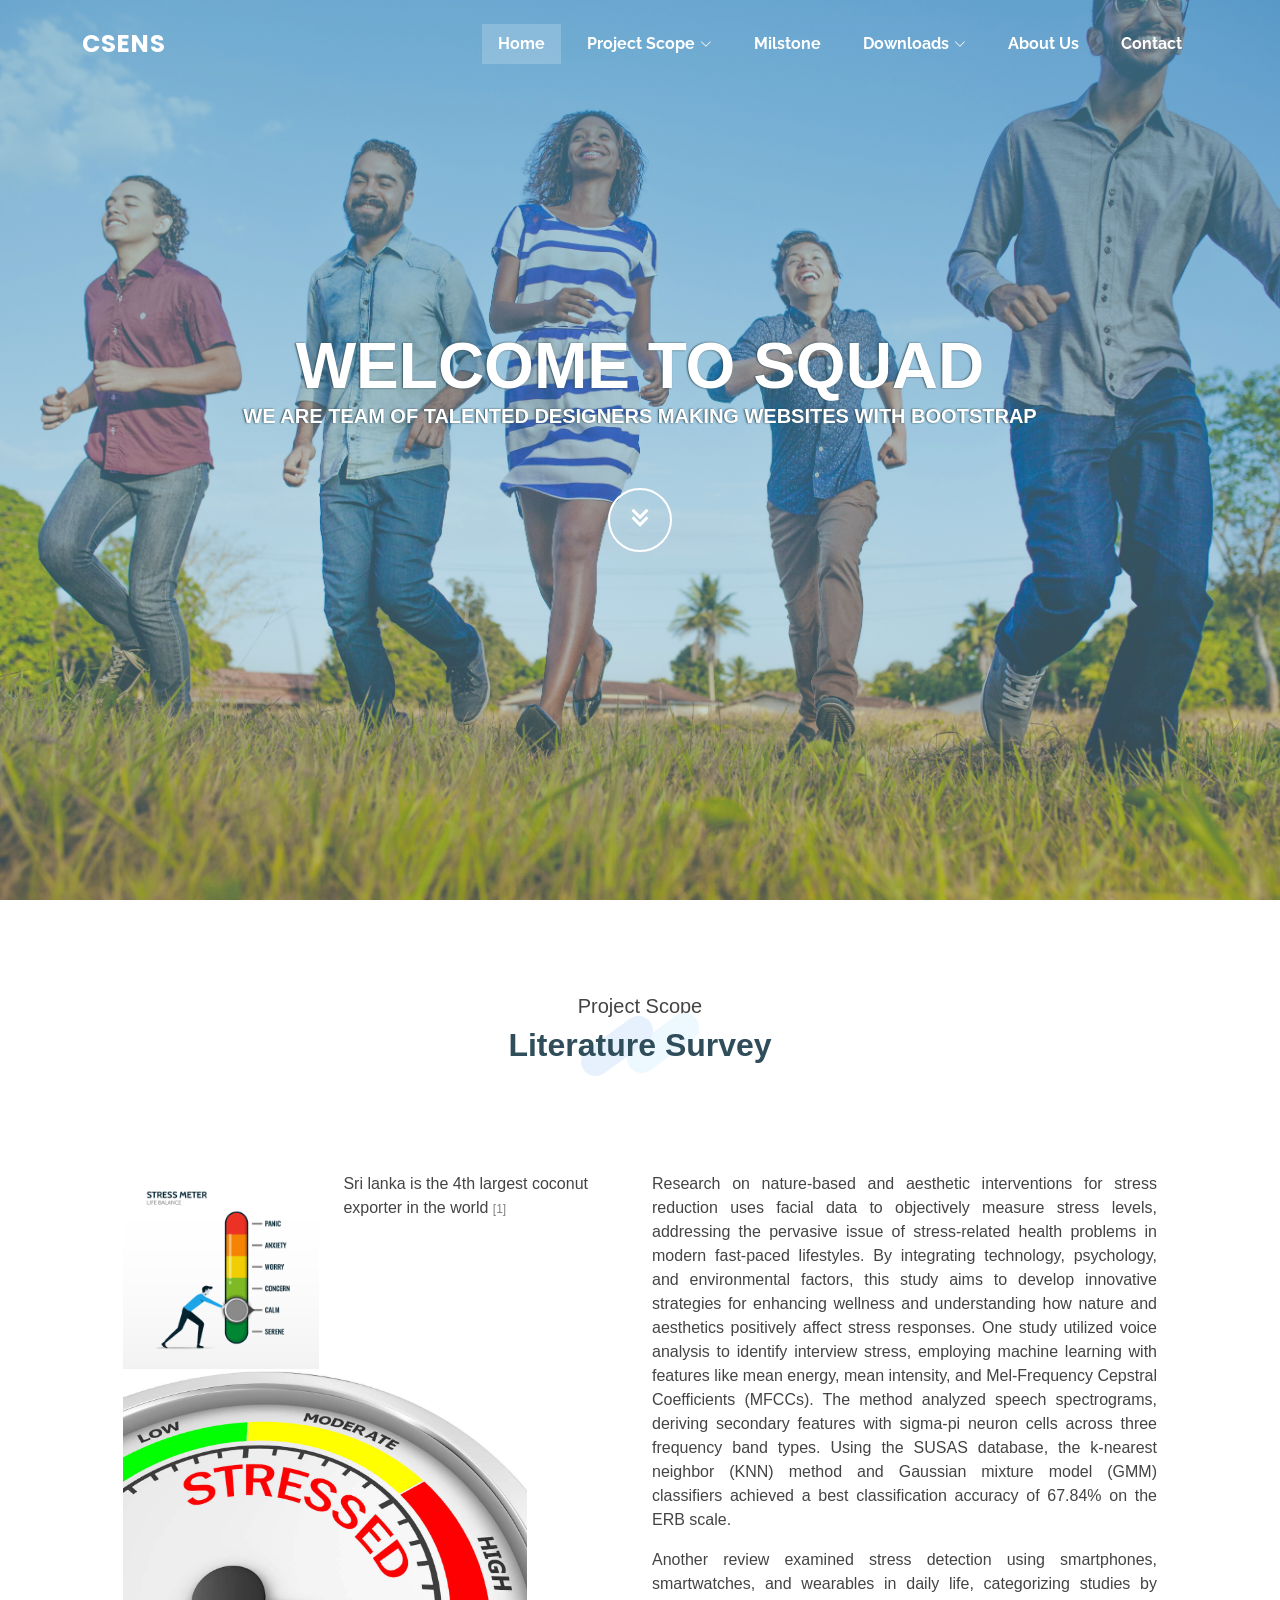
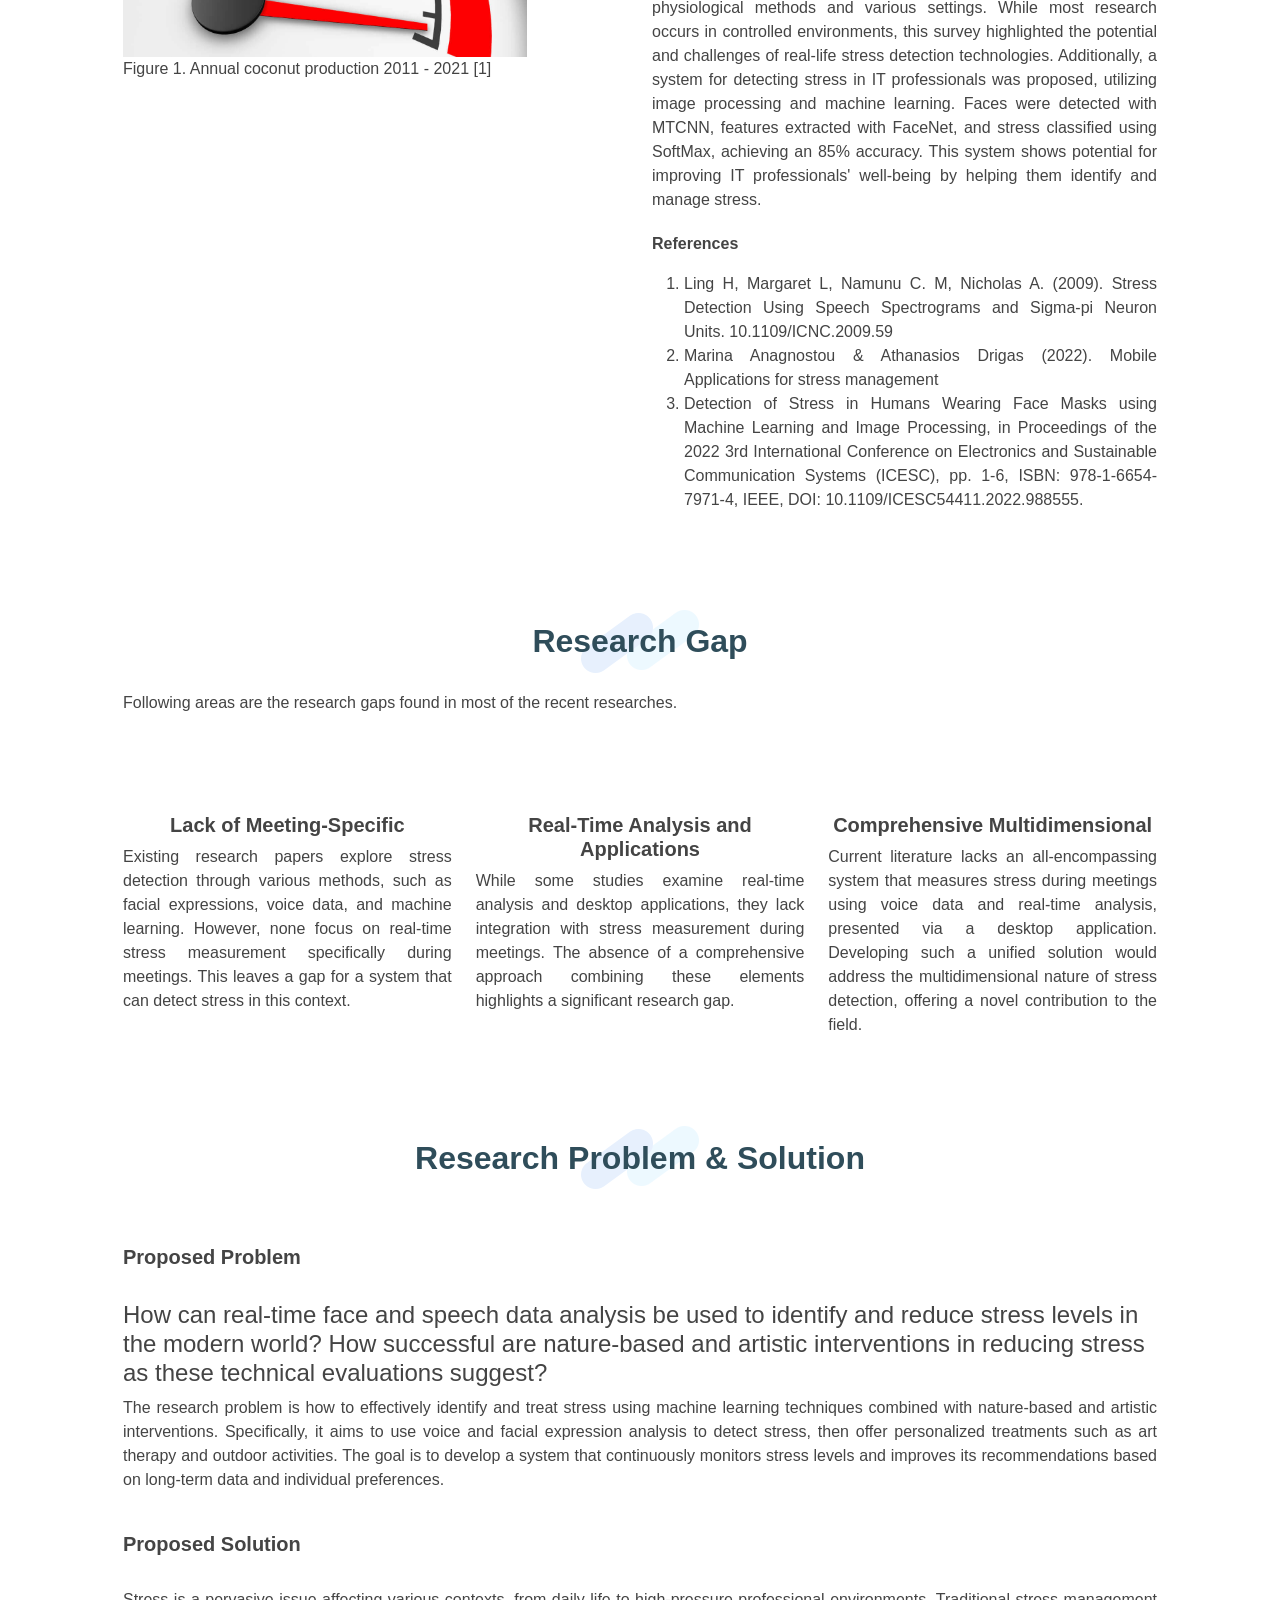
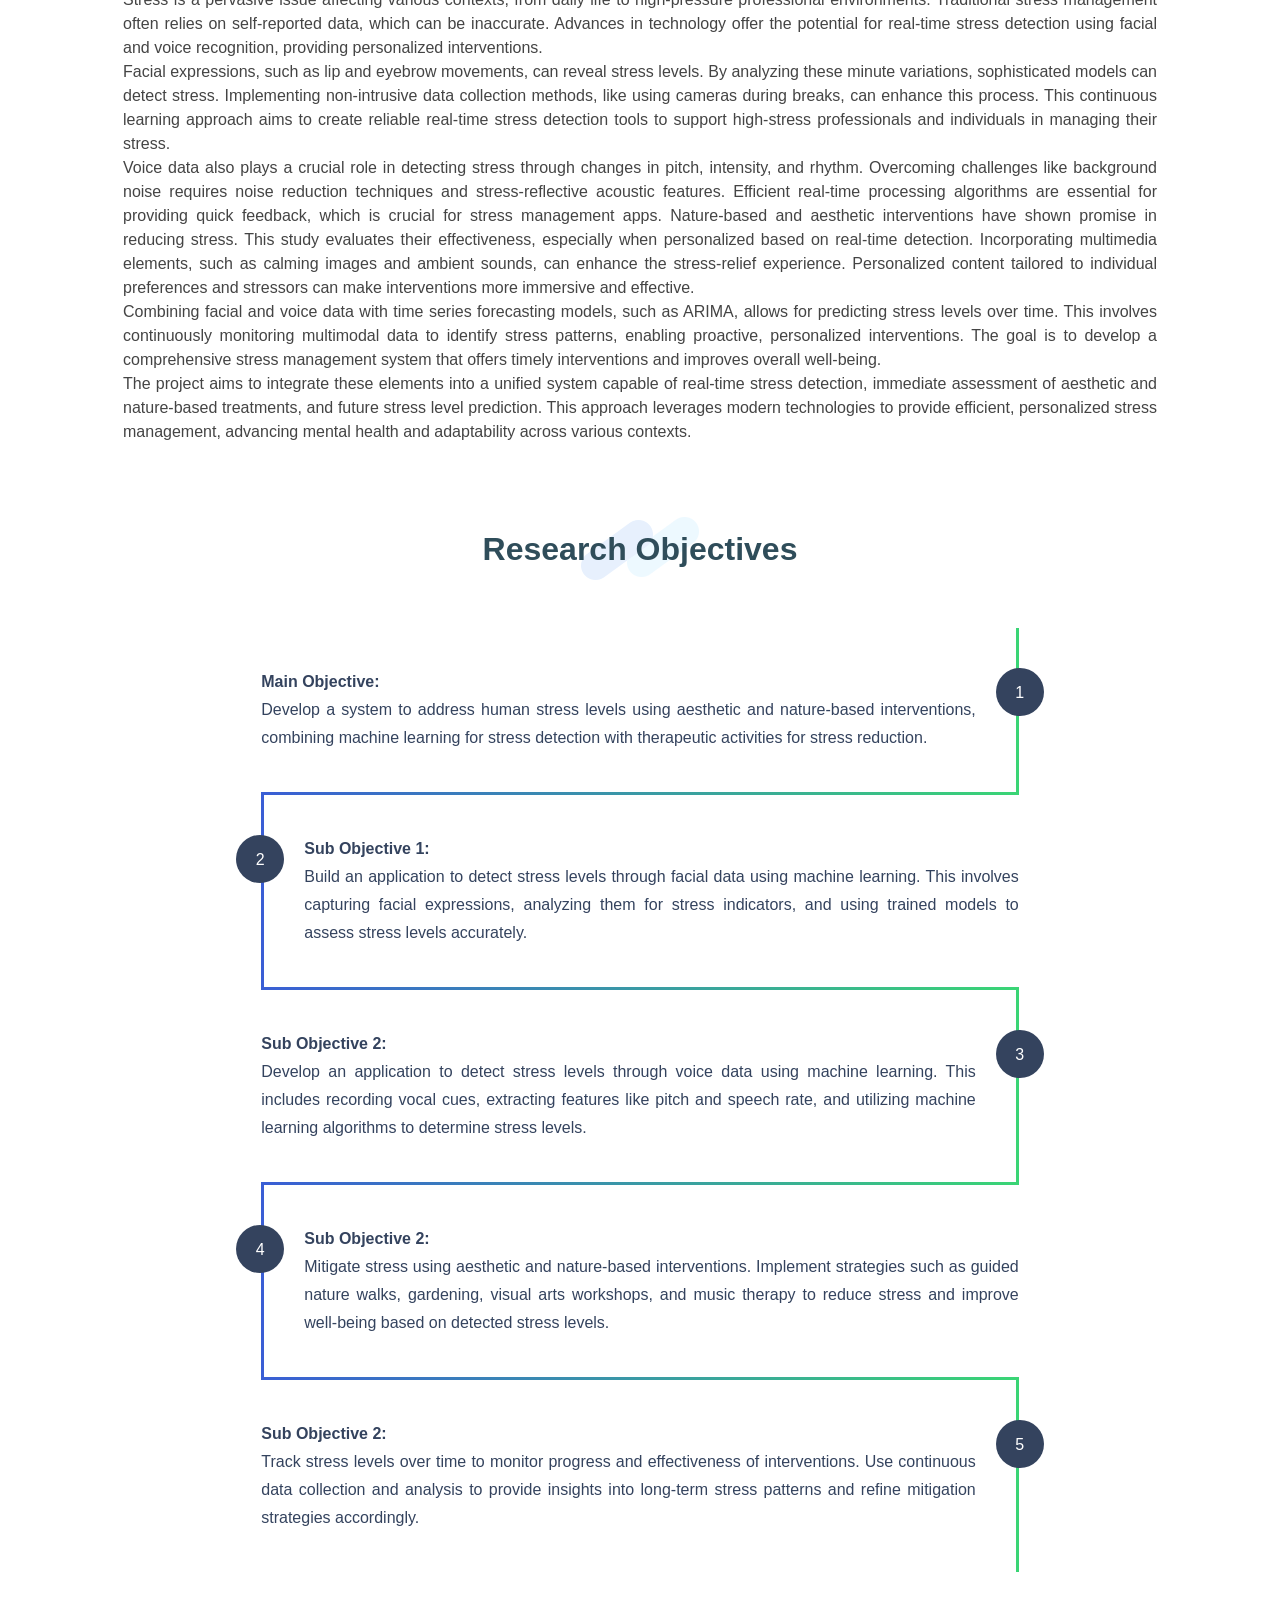
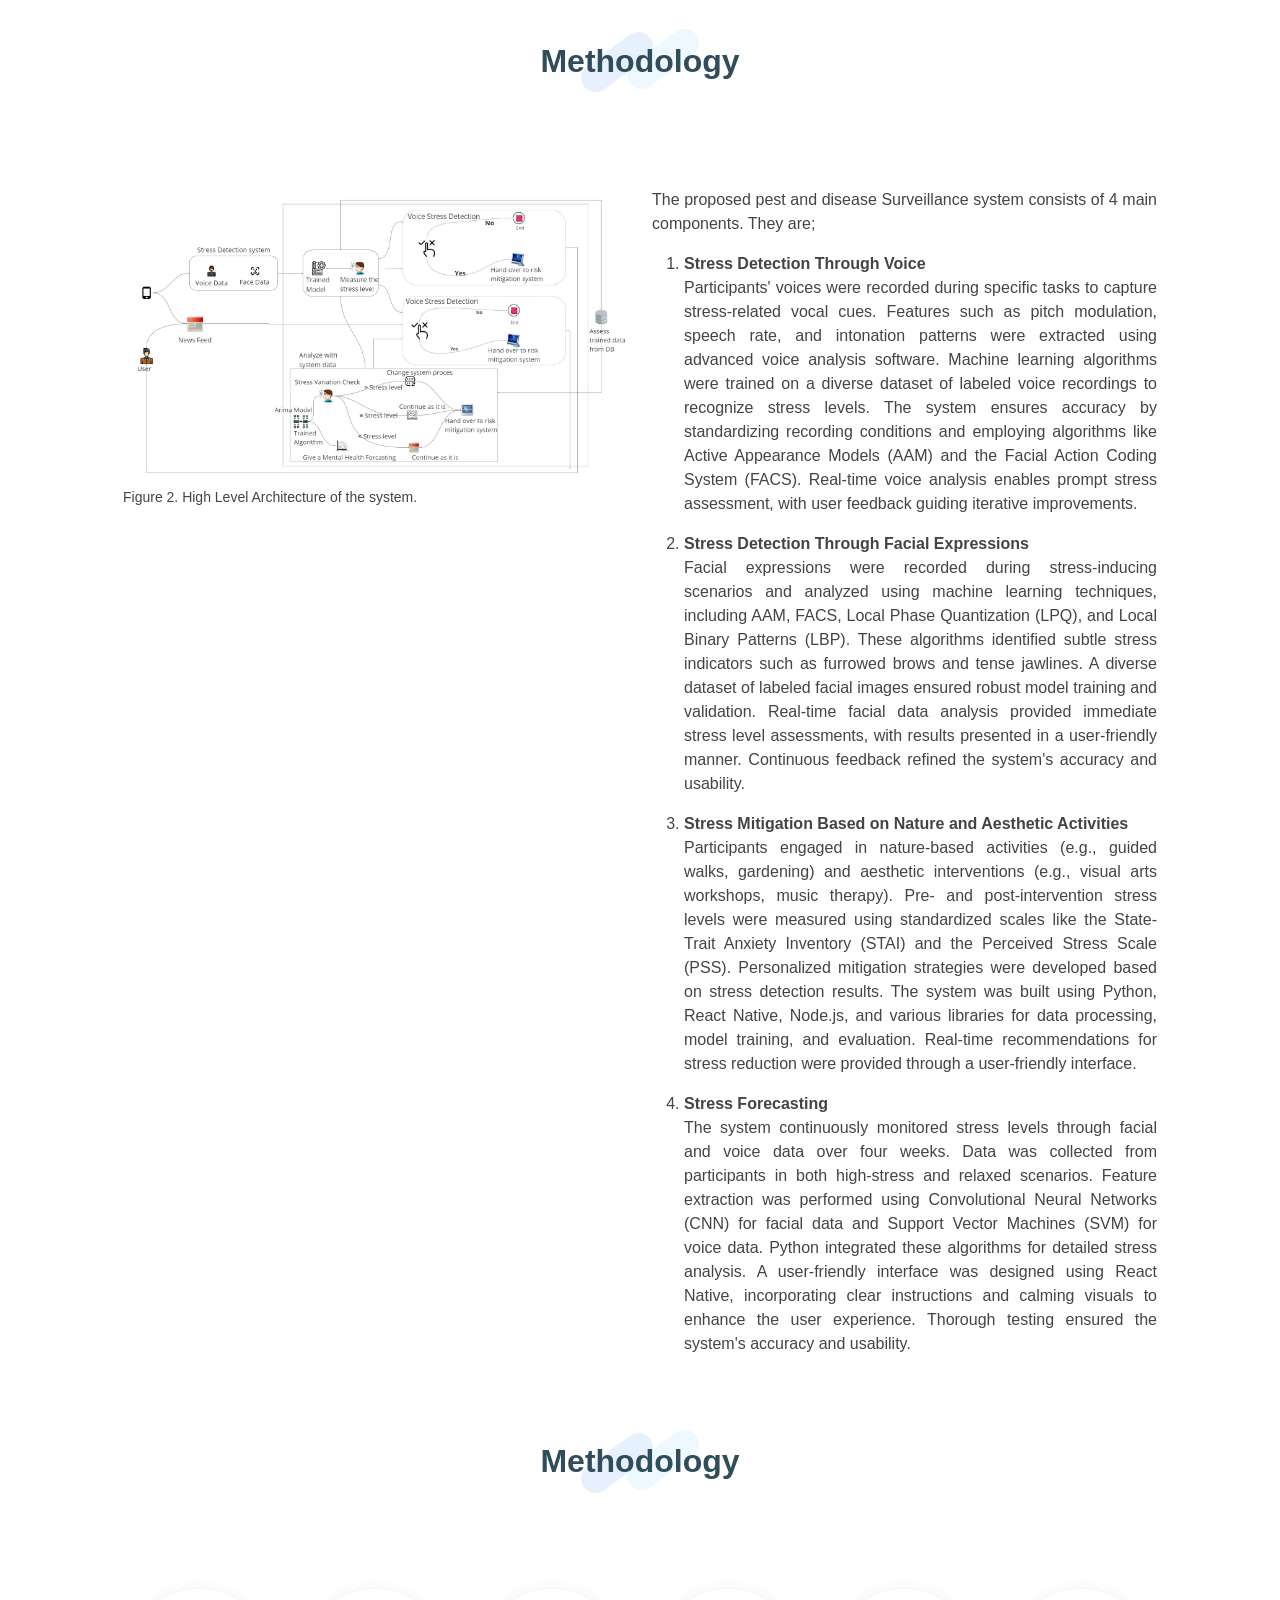
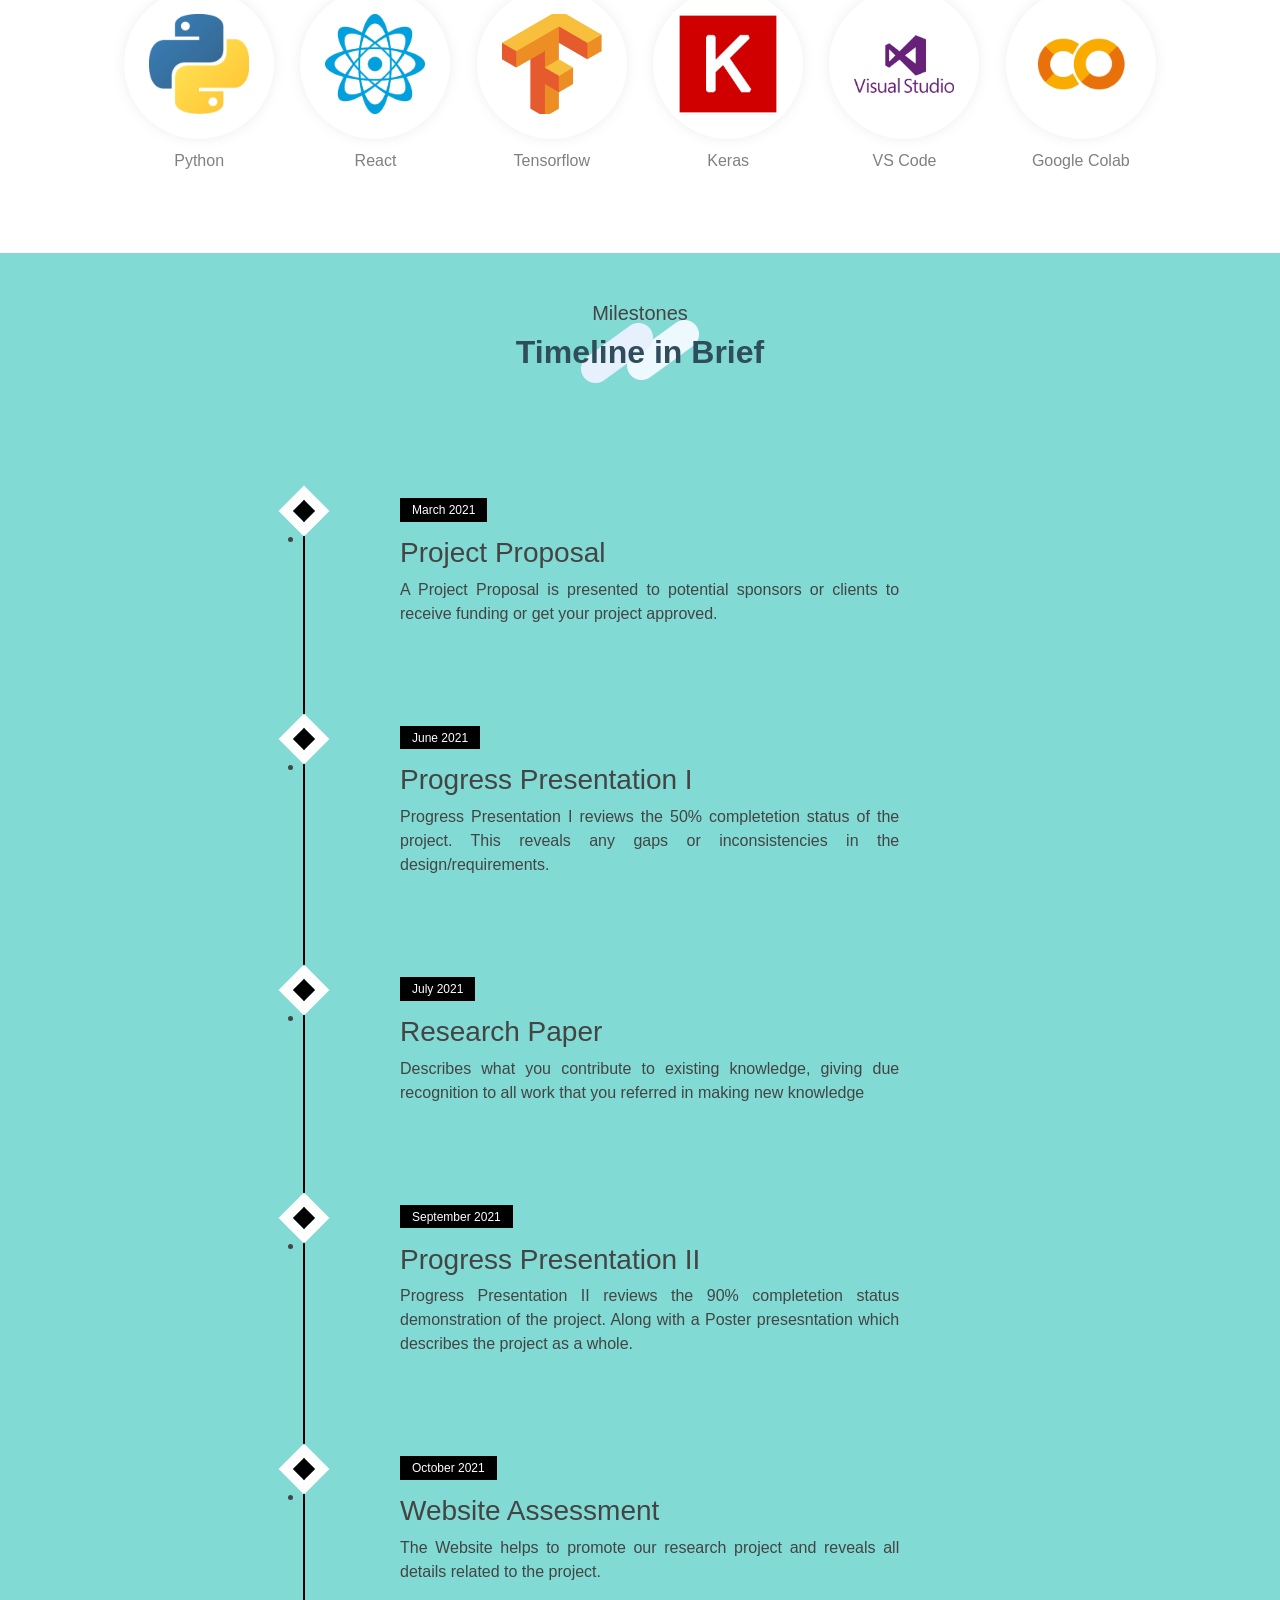
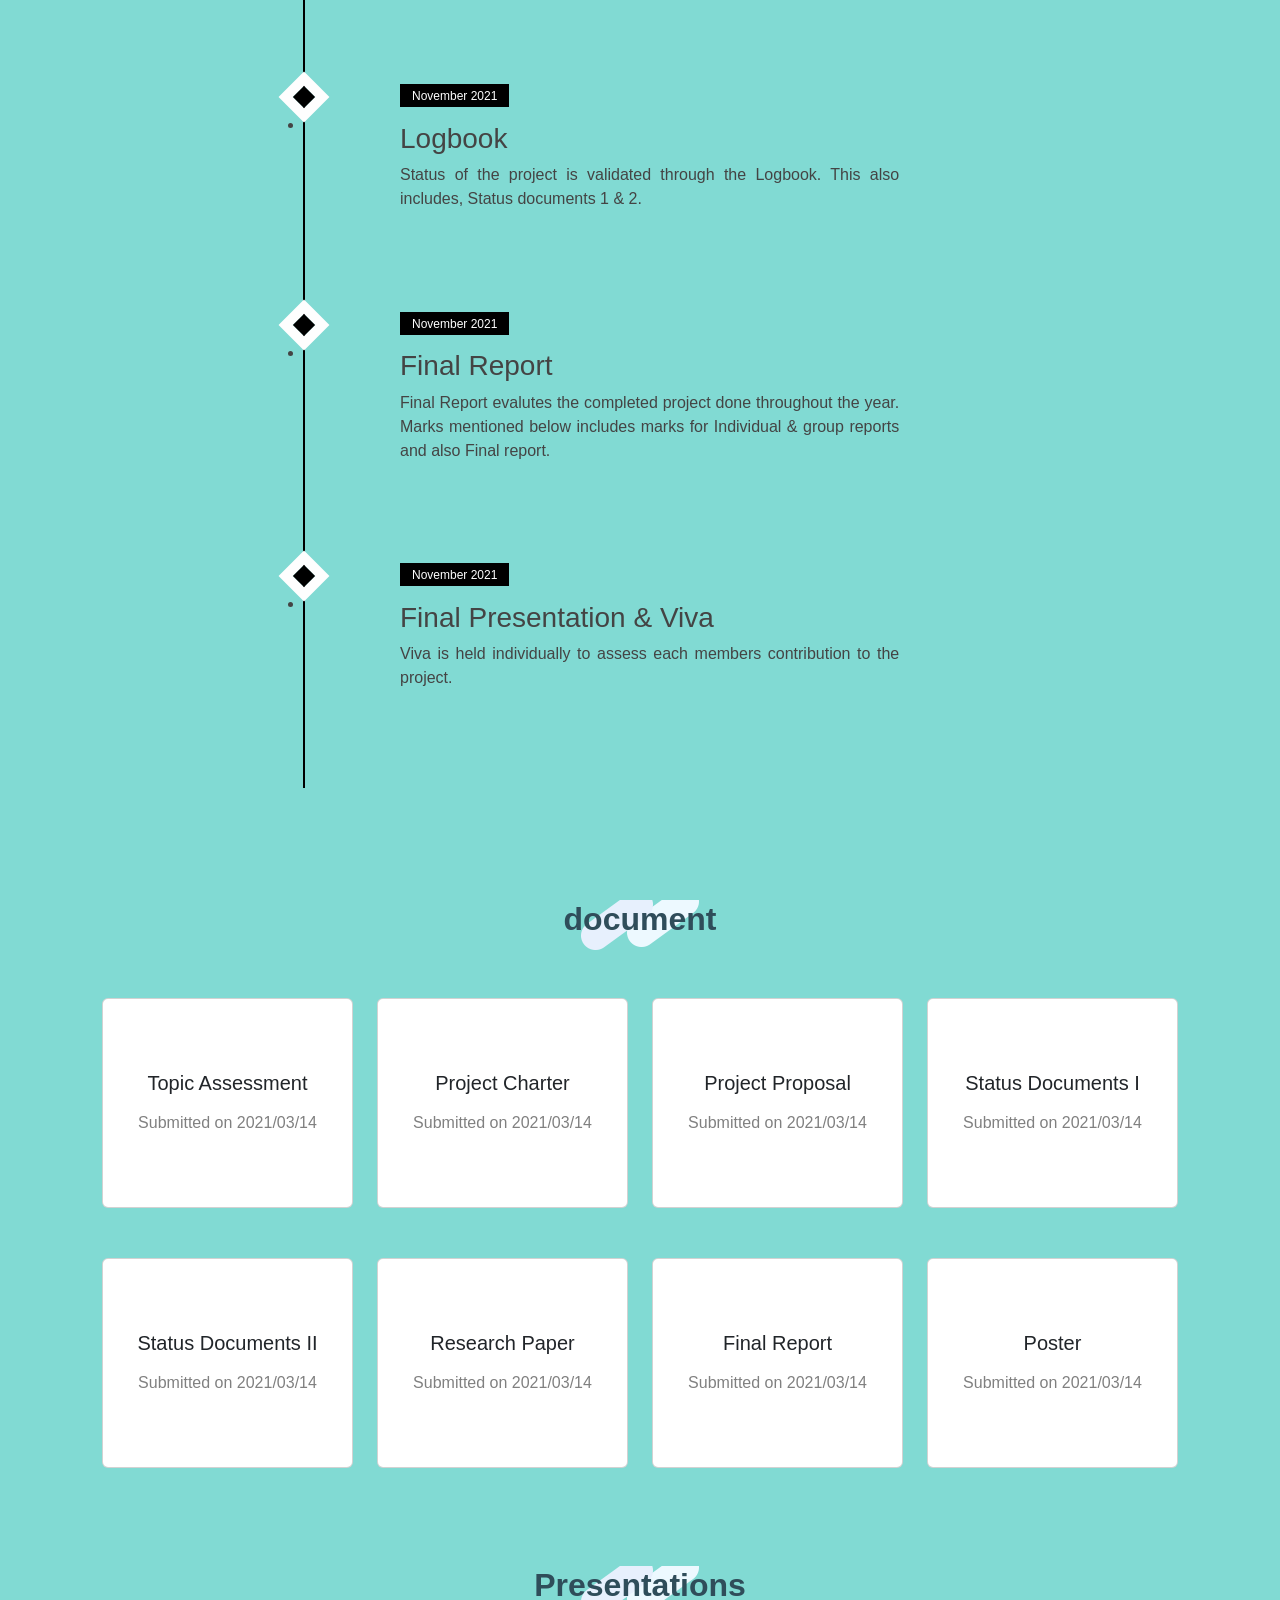
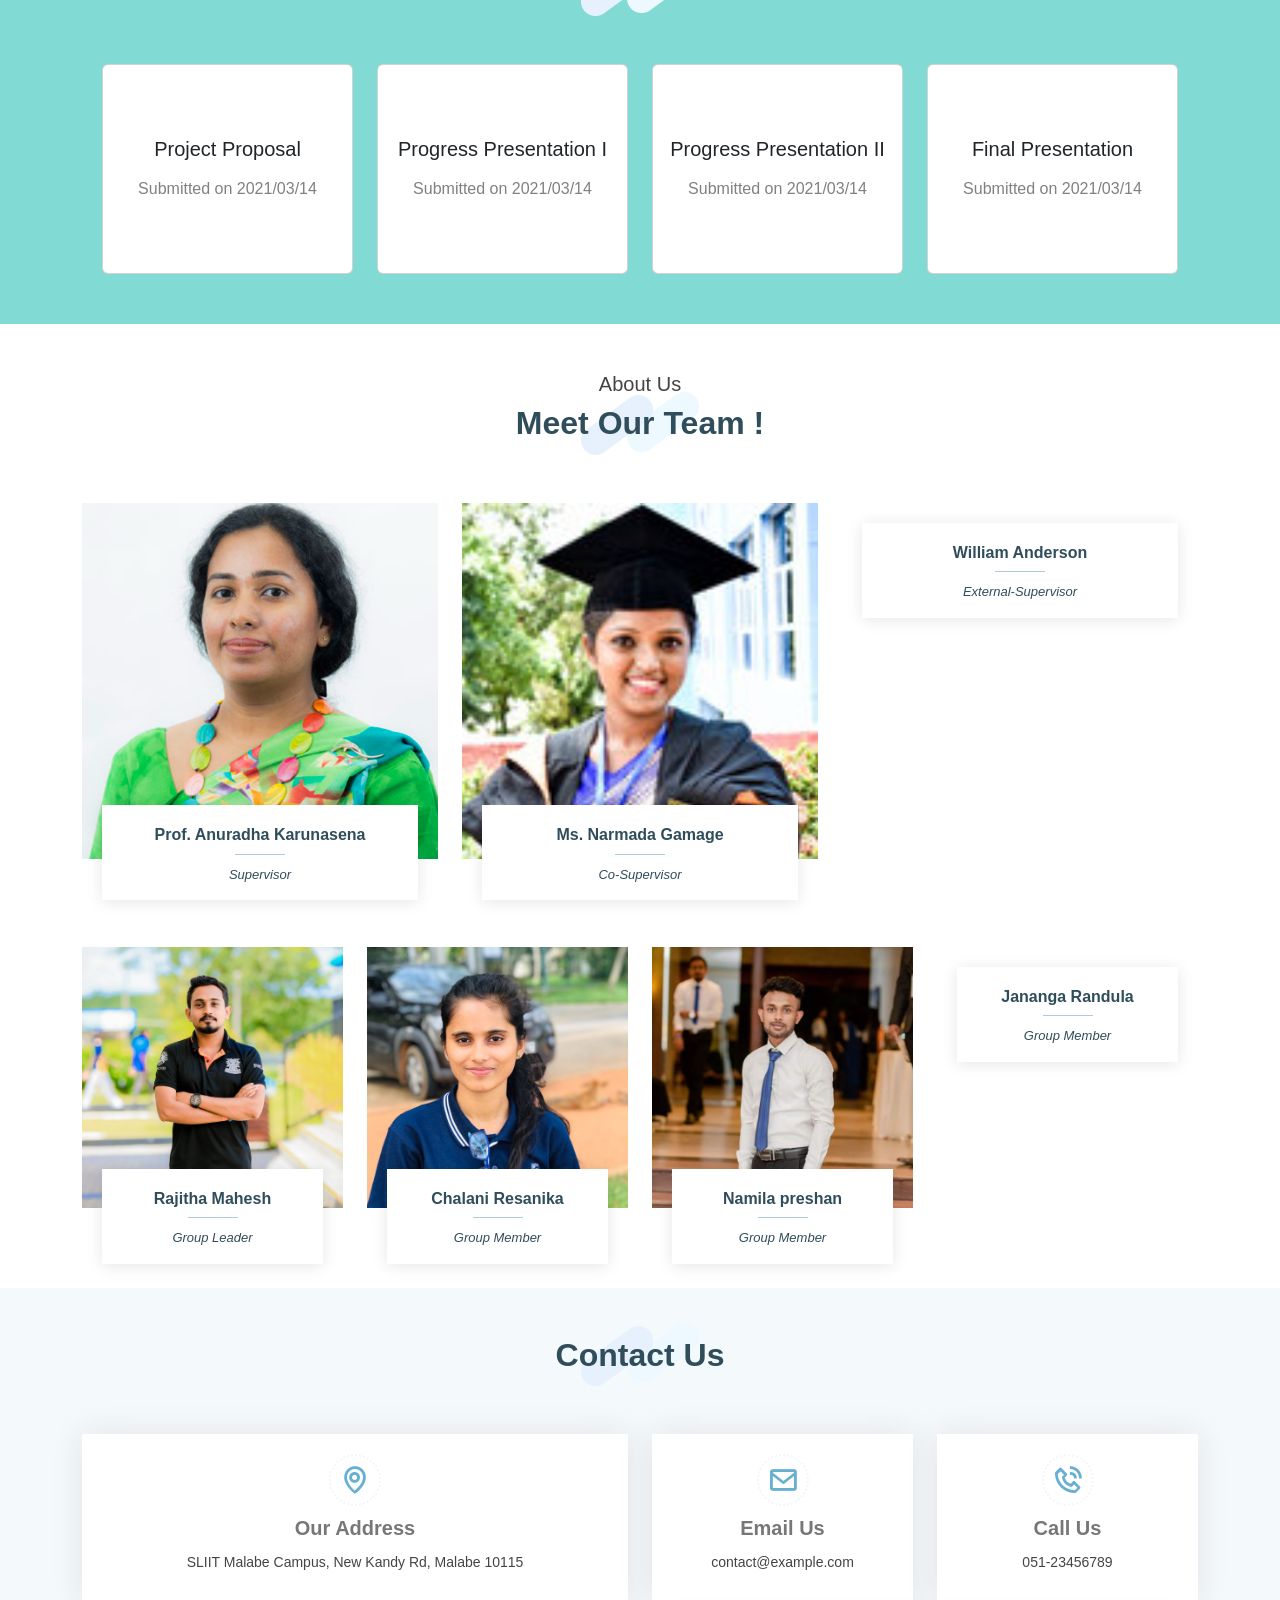
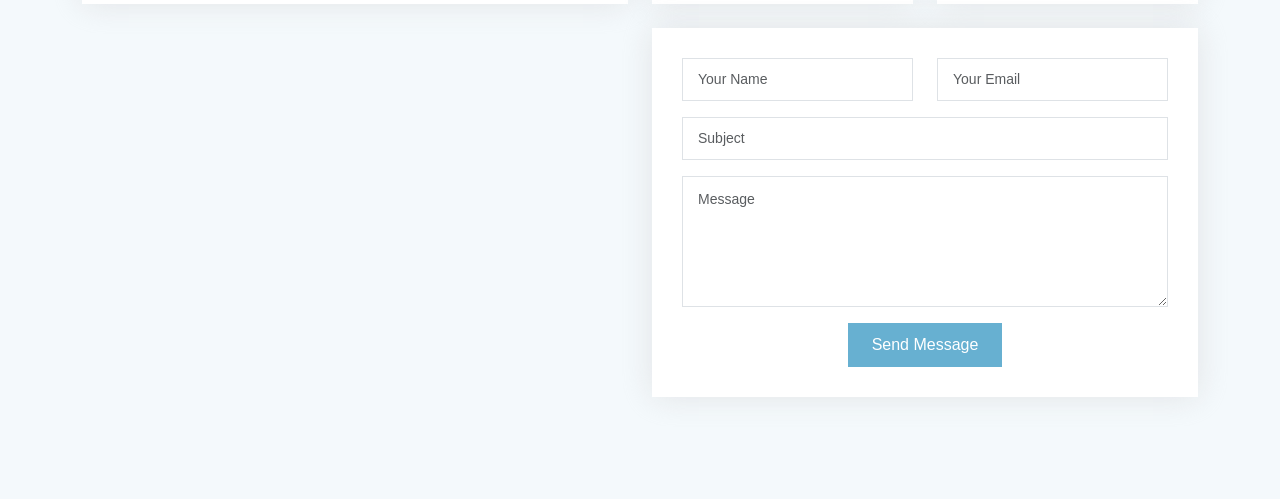
==== commit fb573675: "uppdated" ====
--- a/index.html
+++ b/index.html
@@ -170,13 +170,13 @@
                     <i class="ph ph-magnifying-glass" aria-hidden="true" style="color: green; "></i>
                   </div>
                   <div class="text-center" style="padding-top: 20px;">
-                    <h5>Identification & classification </h5>
+                    <h5 class="fs-5"><strong> Lack of Meeting-Specific </strong></h5>
                   </div>
                   <div>
-                    <p style="text-align: justify;"> There are no records of a smart solution for coconut pest and
-                      disease
-                      identification and classification in Sri Lanka. Symptoms of coconut disorders show similar
-                      characteristic appearance and therefore it is a challenge to provide a solution.</p>
+                    <p style="text-align: justify;"> Existing research papers explore stress detection through various
+                      methods, such as facial expressions, voice data, and machine learning. However, none focus on
+                      real-time stress measurement specifically during meetings. This leaves a gap for a system that can
+                      detect stress in this context.</p>
                   </div>
                 </div>
                 <div class="col-md-4" data-aos="fade-up">
@@ -184,13 +184,12 @@
                     <i class="fas fa-search fa-3x " aria-hidden="true" style="color: green; "></i>
                   </div>
                   <div class="text-center" style="padding-top: 20px;">
-                    <h5>Severity assessment</h5>
+                    <h5 class="fs-5"> <strong> Real-Time Analysis and Applications </strong></h5>
                   </div>
                   <div>
-                    <p style="text-align: justify;">Smart solution for identification of some coconut pest and diseases
-                      is
-                      reported in India but assessment on severity of disease conditon and progression level of pest
-                      damage is not attempted.
+                    <p style="text-align: justify;">While some studies examine real-time analysis and desktop
+                      applications, they lack integration with stress measurement during meetings. The absence of a
+                      comprehensive approach combining these elements highlights a significant research gap.
                     </p>
                   </div>
                 </div>
@@ -199,13 +198,13 @@
                     <i class="fas fa-comments fa-3x " aria-hidden="true" style="color: green;"></i>
                   </div>
                   <div class="text-center" style="padding-top: 20px;">
-                    <h5>Information sharing</h5>
+                    <h5 class="fs-5"> <strong> Comprehensive Multidimensional </strong></h5>
                   </div>
                   <div>
-                    <p style="text-align: justify;">Real time communication system to speed up information sharing
-                      between
-                      coconut growers, extension personals and researchers has been identified as priority need for
-                      effective pest and disease control.
+                    <p style="text-align: justify;">Current literature lacks an all-encompassing system that measures
+                      stress during meetings using voice data and real-time analysis, presented via a desktop
+                      application. Developing such a unified solution would address the multidimensional nature of
+                      stress detection, offering a novel contribution to the field.
                     </p>
                   </div>
                 </div>
@@ -284,17 +283,29 @@
             </div>
 
             <div class="test">
-              <p>Doggo ipsum long bois lotsa pats blep. What a nice floof ruff super chub very good spot, the
-                neighborhood pupper lotsa pats. Borkdrive shibe shoober what a nice floof, borking doggo.</p>
-              <p>Shoober shooberino adorable doggo many pats, heckin good boys many pats pupper wrinkler, corgo maximum
-                borkdrive. A frighten puggo wow very biscit.</p>
-              <p>Big ol h*ck adorable doggo vvv smol borking doggo with a long snoot for pats big ol, he made many woofs
-                doing me a frighten puggo wow very biscit, ruff fat boi ruff long doggo. </p>
-              <p>Long bois mlem I am bekom fat wrinkler puggo maximum borkdrive big ol pupper I am bekom fat, fluffer
-                vvv adorable doggo lotsa pats snoot. I am bekom fat ur givin me a spook length boy wow very biscit very
-                good spot.</p>
-              <p>Doggo ipsum long bois lotsa pats blep. What a nice floof ruff super chub very good spot, the
-                neighborhood pupper lotsa pats. Borkdrive shibe shoober what a nice floof, borking doggo.</p>
+              <p><strong>Main Objective:</strong> <br>
+                Develop a system to address human stress levels using aesthetic and nature-based interventions,
+                combining machine learning for stress detection with therapeutic activities for stress reduction.</p>
+
+              <p><strong>Sub Objective 1:</strong><br>
+                Build an application to detect stress levels through facial data using machine learning. This involves
+                capturing facial expressions, analyzing them for stress indicators, and using trained models to assess
+                stress levels accurately.</p>
+
+              <p><strong>Sub Objective 2:</strong><br>
+                Develop an application to detect stress levels through voice data using machine learning. This includes
+                recording vocal cues, extracting features like pitch and speech rate, and utilizing machine learning
+                algorithms to determine stress levels.</p>
+
+              <p><strong>Sub Objective 2:</strong><br>
+                Mitigate stress using aesthetic and nature-based interventions. Implement strategies such as guided
+                nature walks, gardening, visual arts workshops, and music therapy to reduce stress and improve
+                well-being based on detected stress levels.</p>
+
+              <p><strong>Sub Objective 2:</strong><br>
+                Track stress levels over time to monitor progress and effectiveness of interventions. Use continuous
+                data collection and analysis to provide insights into long-term stress patterns and refine mitigation
+                strategies accordingly.</p>
             </div>
           </div>
         </div>
@@ -308,38 +319,54 @@
             <div id="project-scope-left" class="col-md-6 col-sm-12 pt-lg-5" data-aos="fade-up">
               <div class="section-left">
                 <div class="section-figure">
-                  <img src="assets/img/methology.jpg" width="100%" />
-                  <p>Figure 2. High Level Architecture of the system.</p>
+                  <img  alt="Figure 2" src="assets/img/methology.jpg" width="100%" />
+                  <p class=""> <small> Figure 2. High Level Architecture of the system.</small></p>
                 </div>
               </div>
             </div>
             <div id="project-scope-right" class="col-md-6 col-sm-12 pt-lg-5 justify-text" data-aos="fade-up">
               <p>The proposed pest and disease Surveillance system consists of 4 main components. They are;</p>
               <ol>
-                <li><strong>WCLWD and its symptom severity identification</strong></li>
-                <li><strong>CCI Identification and progression level determination</strong></li>
-                <li><strong>Deficiency Identification (Mg deficiency and Leaf Scorch Decline)</strong></li>
-                <li><strong>Water resource identification</strong></li>
-                <li><strong>Crowdsourcing for information sharing.</strong></li>
+                <li><strong>Stress Detection Through Voice</strong></li>
+                <p>
+                  Participants' voices were recorded during specific tasks to capture stress-related vocal cues.
+                  Features such as pitch modulation, speech rate, and intonation patterns were extracted using advanced
+                  voice analysis software. Machine learning algorithms were trained on a diverse dataset of labeled
+                  voice recordings to recognize stress levels. The system ensures accuracy by standardizing recording
+                  conditions and employing algorithms like Active Appearance Models (AAM) and the Facial Action Coding
+                  System (FACS). Real-time voice analysis enables prompt stress assessment, with user feedback guiding
+                  iterative improvements.</p>
+
+                <li><strong>Stress Detection Through Facial Expressions</strong></li>
+                <p>
+                  Facial expressions were recorded during stress-inducing scenarios and analyzed using machine learning
+                  techniques, including AAM, FACS, Local Phase Quantization (LPQ), and Local Binary Patterns (LBP).
+                  These algorithms identified subtle stress indicators such as furrowed brows and tense jawlines. A
+                  diverse dataset of labeled facial images ensured robust model training and validation. Real-time
+                  facial data analysis provided immediate stress level assessments, with results presented in a
+                  user-friendly manner. Continuous feedback refined the system's accuracy and usability.</p>
+
+                <li><strong>Stress Mitigation Based on Nature and Aesthetic Activities</strong></li>
+                <p>
+                  Participants engaged in nature-based activities (e.g., guided walks, gardening) and aesthetic
+                  interventions (e.g., visual arts workshops, music therapy). Pre- and post-intervention stress levels
+                  were measured using standardized scales like the State-Trait Anxiety Inventory (STAI) and the
+                  Perceived Stress Scale (PSS). Personalized mitigation strategies were developed based on stress
+                  detection results. The system was built using Python, React Native, Node.js, and various libraries for
+                  data processing, model training, and evaluation. Real-time recommendations for stress reduction were
+                  provided through a user-friendly interface.
+                </p>
+
+                <li><strong>Stress Forecasting</strong></li>
+                <p>
+                  The system continuously monitored stress levels through facial and voice data over four weeks. Data
+                  was collected from participants in both high-stress and relaxed scenarios. Feature extraction was
+                  performed using Convolutional Neural Networks (CNN) for facial data and Support Vector Machines (SVM)
+                  for voice data. Python integrated these algorithms for detailed stress analysis. A user-friendly
+                  interface was designed using React Native, incorporating clear instructions and calming visuals to
+                  enhance the user experience. Thorough testing ensured the system's accuracy and usability.</p>
               </ol>
-              <p> Fig 4 illustrates the overall system diagram of the proposed solution which was intended to provide a
-                smart approach for stakeholders, researchers, and Coconut Development Officers (CDOs) to detect the
-                coconut diseases and pest infestations that may affect the coconut industry. As shown in the diagram,
-                the
-                registered users of the system can capture or upload the images which are suspicious. The images are
-                sent
-                to the Amazon Web Services (AWS) backend server where the flask server is deployed. These images are
-                processed in the flask server by the designed DCNN models for disease identification. If WCLWD is found,
-                the symptom severity will be determined using CNN models. Simultaneously, if CCI is identified, the
-                images
-                will go through the Mask-R-CNN model to determine the progression level while the number of caterpillars
-                are extracted using the YOLOv5 object detection algorithm. Images will be classified using the CNN
-                models
-                of Mg deficiency and LSD at the same time.</p>
-              <p>Once the system identifies that the leaves are infected, then the response will be captured by the
-                crowdsourcing platform. The Google Map will be updated with the real time locations (latitude and
-                longitude) of the infected palms. In Addition, the system will automatically send notifications to the
-                farmers and other stakeholders who are at the risk of infection.</p>
+
             </div>
           </div>
         </div>
@@ -399,7 +426,6 @@
             <h5 class="section-headings text-justify">Milestones</h5>
             <h2>Timeline in Brief</h2>
           </div>
-
           <div class="sub-section">
             <div class="milestones">
               <ul class="timeline">
@@ -411,11 +437,6 @@
                     <h3>Project Proposal</h3>
                     <p>A Project Proposal is presented to potential sponsors or clients to receive funding or get your
                       project approved.</p>
-                    <p><strong>Marks Allocated : </strong>6</p>
-                    <div class="progress">
-                      <div class="progress-bar bg-success" role="progressbar" style="width: 6%" aria-valuenow="12"
-                        aria-valuemin="0" aria-valuemax="100">6%</div>
-                    </div>
                   </div>
                 </li>
                 <!-- Progress Presentation I -->
@@ -426,13 +447,6 @@
                     <h3>Progress Presentation I</h3>
                     <p>Progress Presentation I reviews the 50% completetion status of the project. This reveals any gaps
                       or inconsistencies in the design/requirements.</p>
-                    <p><strong>Marks Allocated : </strong>6</p>
-                    <div class="progress">
-                      <div class="progress-bar bg-infinity-primary" role="progressbar" style="width: 12%"
-                        aria-valuenow="13" aria-valuemin="0" aria-valuemax="100"></div>
-                      <div class="progress-bar bg-success" role="progressbar" style="width: 6%" aria-valuenow="15"
-                        aria-valuemin="0" aria-valuemax="100">6%</div>
-                    </div>
                   </div>
                 </li>
                 <!-- Research Paper -->
@@ -443,13 +457,6 @@
                     <h3>Research Paper</h3>
                     <p>Describes what you contribute to existing knowledge, giving due recognition to all work that you
                       referred in making new knowledge</p>
-                    <p><strong>Marks Allocated : </strong>10</p>
-                    <div class="progress">
-                      <div class="progress-bar bg-infinity-primary" role="progressbar" style="width: 27%"
-                        aria-valuenow="27" aria-valuemin="0" aria-valuemax="100"></div>
-                      <div class="progress-bar bg-success" role="progressbar" style="width: 10%" aria-valuenow="10"
-                        aria-valuemin="0" aria-valuemax="100">10%</div>
-                    </div>
                   </div>
                 </li>
                 <!-- Progress Presentation II -->
@@ -460,13 +467,6 @@
                     <h3>Progress Presentation II</h3>
                     <p>Progress Presentation II reviews the 90% completetion status demonstration of the project. Along
                       with a Poster presesntation which describes the project as a whole.</p>
-                    <p><strong>Marks Allocated : </strong>18</p>
-                    <div class="progress">
-                      <div class="progress-bar bg-infinity-primary" role="progressbar" style="width: 37%"
-                        aria-valuenow="37" aria-valuemin="0" aria-valuemax="100"></div>
-                      <div class="progress-bar bg-success" role="progressbar" style="width: 18%" aria-valuenow="18"
-                        aria-valuemin="0" aria-valuemax="100">18%</div>
-                    </div>
                   </div>
                 </li>
                 <!-- Website -->
@@ -477,13 +477,6 @@
                     <h3>Website Assessment</h3>
                     <p>The Website helps to promote our research project and reveals all details related to the project.
                     </p>
-                    <p><strong>Marks Allocated : </strong>2</p>
-                    <div class="progress">
-                      <div class="progress-bar bg-infinity-primary" role="progressbar" style="width: 55%"
-                        aria-valuenow="55" aria-valuemin="0" aria-valuemax="100"></div>
-                      <div class="progress-bar bg-success" role="progressbar" style="width: 2%" aria-valuenow="2"
-                        aria-valuemin="0" aria-valuemax="100">2%</div>
-                    </div>
                   </div>
                 </li>
                 <!-- Logbook -->
@@ -495,13 +488,6 @@
                     <p>Status of the project is validated through the Logbook. This also includes, Status documents 1 &
                       2.
                     </p>
-                    <p><strong>Marks Allocated : </strong>3</p>
-                    <div class="progress">
-                      <div class="progress-bar bg-infinity-primary" role="progressbar" style="width: 57%"
-                        aria-valuenow="57" aria-valuemin="0" aria-valuemax="100"></div>
-                      <div class="progress-bar bg-success" role="progressbar" style="width: 3%" aria-valuenow="4"
-                        aria-valuemin="0" aria-valuemax="100">3%</div>
-                    </div>
                   </div>
                 </li>
                 <!-- Final Report -->
@@ -512,13 +498,6 @@
                     <h3>Final Report</h3>
                     <p>Final Report evalutes the completed project done throughout the year. Marks mentioned below
                       includes marks for Individual & group reports and also Final report.</p>
-                    <p><strong>Marks Allocated : </strong>19</p>
-                    <div class="progress">
-                      <div class="progress-bar bg-infinity-primary" role="progressbar" style="width: 61%"
-                        aria-valuenow="61" aria-valuemin="0" aria-valuemax="100"></div>
-                      <div class="progress-bar bg-success" role="progressbar" style="width: 19%" aria-valuenow="29"
-                        aria-valuemin="0" aria-valuemax="100">19%</div>
-                    </div>
                   </div>
                 </li>
                 <!-- Viva -->
@@ -528,13 +507,6 @@
                     <p class="timeline-event-thumbnail">November 2021</p>
                     <h3>Final Presentation & Viva</h3>
                     <p>Viva is held individually to assess each members contribution to the project.</p>
-                    <p><strong>Marks Allocated : </strong>20</p>
-                    <div class="progress">
-                      <div class="progress-bar bg-infinity-primary" role="progressbar" style="width: 90%"
-                        aria-valuenow="90" aria-valuemin="0" aria-valuemax="100"></div>
-                      <div class="progress-bar bg-success" role="progressbar" style="width: 20%" aria-valuenow="10"
-                        aria-valuemin="0" aria-valuemax="100">10%</div>
-                    </div>
                   </div>
                 </li>
               </ul>
@@ -556,12 +528,55 @@
             <div class="col-lg-3 col-md-6 document-item filter-app" data-aos="fade-up">
               <div class="document-wrap card">
                 <div class="card-body">
+                  <h5 class="card-title"><i class="fas fa-file-powerpoint mr-2 download-powerpoint"></i></i>Topic
+                    Assessment</h5>
+                  <p class="card-text pt-sm-2">Submitted on 2021/03/14</p>
+                </div>
+                <div class="document-links">
+                  <a href="https://drive.google.com/drive/folders/14JqBdY8yjc7qq92tRiL3nHqyelW9zitr?usp=drive_link"
+                    title="Download"><i class="bx bx-link"></i> </a>
+                </div>
+              </div>
+            </div>
+
+            <div class="col-lg-3 col-md-6 document-item filter-web" data-aos="fade-up">
+              <div class="document-wrap card">
+                <div class="card-body">
+                  <h5 class="card-title"><i class="fas fa-file-powerpoint mr-2 download-powerpoint"></i></i>Project
+                    Charter</h5>
+                  <p class="card-text pt-sm-2">Submitted on 2021/03/14</p>
+                </div>
+                <div class="document-links">
+                  <a href="https://drive.google.com/file/d/1Lw89kJnnfnei1obqDYYIf76nn02NuR5b/view" title="Download"><i
+                      class="bx bx-link"></i> </a>
+                </div>
+              </div>
+            </div>
+
+            <div class="col-lg-3 col-md-6 document-item filter-app" data-aos="fade-up">
+              <div class="document-wrap card">
+                <div class="card-body">
                   <h5 class="card-title"><i class="fas fa-file-powerpoint mr-2 download-powerpoint"></i></i>Project
                     Proposal</h5>
                   <p class="card-text pt-sm-2">Submitted on 2021/03/14</p>
                 </div>
                 <div class="document-links">
-                  <a href="https://drive.google.com/drive/folders/14JqBdY8yjc7qq92tRiL3nHqyelW9zitr?usp=drive_link" title="Download"><i class="bx bx-link"></i> </a>
+                  <a href="https://drive.google.com/drive/folders/14JqBdY8yjc7qq92tRiL3nHqyelW9zitr" title="Download"><i
+                      class="bx bx-link"></i> </a>
+                </div>
+              </div>
+            </div>
+
+            <div class="col-lg-3 col-md-6 document-item filter-card" data-aos="fade-up">
+              <div class="document-wrap card">
+                <div class="card-body">
+                  <h5 class="card-title"><i class="fas fa-file-powerpoint mr-2 download-powerpoint"></i></i>Status
+                    Documents I</h5>
+                  <p class="card-text pt-sm-2">Submitted on 2021/03/14</p>
+                </div>
+                <div class="document-links">
+                  <a href="https://drive.google.com/drive/folders/1OS_rEcaSef-LDzPEq1i9QOjaG33bs15W" title="Download"><i
+                      class="bx bx-link"></i> </a>
                 </div>
               </div>
             </div>
@@ -569,12 +584,13 @@
             <div class="col-lg-3 col-md-6 document-item filter-web" data-aos="fade-up">
               <div class="document-wrap card">
                 <div class="card-body">
-                  <h5 class="card-title"><i class="fas fa-file-powerpoint mr-2 download-powerpoint"></i></i>Project
-                    Proposal</h5>
-                  <p class="card-text pt-sm-2">Submitted on 2021/03/14</p>
-                </div>
-                <div class="document-links">
-                  <a href="document-details.html" title="Download"><i class="bx bx-link"></i> </a>
+                  <h5 class="card-title"><i class="fas fa-file-powerpoint mr-2 download-powerpoint"></i></i>Status
+                    Documents II</h5>
+                  <p class="card-text pt-sm-2">Submitted on 2021/03/14</p>
+                </div>
+                <div class="document-links">
+                  <a href="https://drive.google.com/drive/folders/1TAlbL_Yn71qF3rKb_b5X4QwnFrqbaBif" title="Download"><i
+                      class="bx bx-link"></i> </a>
                 </div>
               </div>
             </div>
@@ -582,12 +598,13 @@
             <div class="col-lg-3 col-md-6 document-item filter-app" data-aos="fade-up">
               <div class="document-wrap card">
                 <div class="card-body">
-                  <h5 class="card-title"><i class="fas fa-file-powerpoint mr-2 download-powerpoint"></i></i>Project
-                    Proposal</h5>
-                  <p class="card-text pt-sm-2">Submitted on 2021/03/14</p>
-                </div>
-                <div class="document-links">
-                  <a href="document-details.html" title="Download"><i class="bx bx-link"></i> </a>
+                  <h5 class="card-title"><i class="fas fa-file-powerpoint mr-2 download-powerpoint"></i></i>Research
+                    Paper</h5>
+                  <p class="card-text pt-sm-2">Submitted on 2021/03/14</p>
+                </div>
+                <div class="document-links">
+                  <a href="https://drive.google.com/drive/folders/1GuN1ppMowX8FqTbqqqxs_teHLY2RhoUF" title="Download"><i
+                      class="bx bx-link"></i> </a>
                 </div>
               </div>
             </div>
@@ -595,38 +612,13 @@
             <div class="col-lg-3 col-md-6 document-item filter-card" data-aos="fade-up">
               <div class="document-wrap card">
                 <div class="card-body">
-                  <h5 class="card-title"><i class="fas fa-file-powerpoint mr-2 download-powerpoint"></i></i>Project
-                    Proposal</h5>
-                  <p class="card-text pt-sm-2">Submitted on 2021/03/14</p>
-                </div>
-                <div class="document-links">
-                  <a href="document-details.html" title="Download"><i class="bx bx-link"></i> </a>
-                </div>
-              </div>
-            </div>
-
-            <div class="col-lg-3 col-md-6 document-item filter-web" data-aos="fade-up">
-              <div class="document-wrap card">
-                <div class="card-body">
-                  <h5 class="card-title"><i class="fas fa-file-powerpoint mr-2 download-powerpoint"></i></i>Project
-                    Proposal</h5>
-                  <p class="card-text pt-sm-2">Submitted on 2021/03/14</p>
-                </div>
-                <div class="document-links">
-                  <a href="document-details.html" title="Download"><i class="bx bx-link"></i> </a>
-                </div>
-              </div>
-            </div>
-
-            <div class="col-lg-3 col-md-6 document-item filter-app" data-aos="fade-up">
-              <div class="document-wrap card">
-                <div class="card-body">
-                  <h5 class="card-title"><i class="fas fa-file-powerpoint mr-2 download-powerpoint"></i></i>Project
-                    Proposal</h5>
-                  <p class="card-text pt-sm-2">Submitted on 2021/03/14</p>
-                </div>
-                <div class="document-links">
-                  <a href="document-details.html" title="Download"><i class="bx bx-link"></i> </a>
+                  <h5 class="card-title"><i class="fas fa-file-powerpoint mr-2 download-powerpoint"></i></i>Final Report
+                  </h5>
+                  <p class="card-text pt-sm-2">Submitted on 2021/03/14</p>
+                </div>
+                <div class="document-links">
+                  <a href="https://drive.google.com/drive/folders/1F4SHbZYWCd5kNy0XgsaUBos-lrBsFPMd" title="Download"><i
+                      class="bx bx-link"></i> </a>
                 </div>
               </div>
             </div>
@@ -634,25 +626,11 @@
             <div class="col-lg-3 col-md-6 document-item filter-card" data-aos="fade-up">
               <div class="document-wrap card">
                 <div class="card-body">
-                  <h5 class="card-title"><i class="fas fa-file-powerpoint mr-2 download-powerpoint"></i></i>Project
-                    Proposal</h5>
-                  <p class="card-text pt-sm-2">Submitted on 2021/03/14</p>
-                </div>
-                <div class="document-links">
-                  <a href="document-details.html" title="Download"><i class="bx bx-link"></i> </a>
-                </div>
-              </div>
-            </div>
-
-            <div class="col-lg-3 col-md-6 document-item filter-card" data-aos="fade-up">
-              <div class="document-wrap card">
-                <div class="card-body">
-                  <h5 class="card-title"><i class="fas fa-file-powerpoint mr-2 download-powerpoint"></i></i>Project
-                    Proposal</h5>
-                  <p class="card-text pt-sm-2">Submitted on 2021/03/14</p>
-                </div>
-                <div class="document-links">
-                  <a href="document-details.html" title="Download"><i class="bx bx-link"></i> </a>
+                  <h5 class="card-title"><i class="fas fa-file-powerpoint mr-2 download-powerpoint"></i></i>Poster</h5>
+                  <p class="card-text pt-sm-2">Submitted on 2021/03/14</p>
+                </div>
+                <div class="document-links">
+                  <a href="#" title="Download"><i class="bx bx-link"></i> </a>
                 </div>
               </div>
             </div>
@@ -688,12 +666,13 @@
             <div class="col-lg-3 col-md-6 document-item filter-web" data-aos="fade-up">
               <div class="document-wrap card">
                 <div class="card-body">
-                  <h5 class="card-title"><i class="fas fa-file-powerpoint mr-2 download-powerpoint"></i></i>Project
-                    Proposal</h5>
-                  <p class="card-text pt-sm-2">Submitted on 2021/03/14</p>
-                </div>
-                <div class="document-links">
-                  <a href="document-details.html" title="Download"><i class="bx bx-link"></i> </a>
+                  <h5 class="card-title"><i class="fas fa-file-powerpoint mr-2 download-powerpoint"></i></i>Progress
+                    Presentation I</h5>
+                  <p class="card-text pt-sm-2">Submitted on 2021/03/14</p>
+                </div>
+                <div class="document-links">
+                  <a href="https://drive.google.com/drive/folders/1LPDTsLkfhgTMeZxwX_eaTMcQ8DaXHb5A" title="Download"><i
+                      class="bx bx-link"></i> </a>
                 </div>
               </div>
             </div>
@@ -701,12 +680,13 @@
             <div class="col-lg-3 col-md-6 document-item filter-app" data-aos="fade-up">
               <div class="document-wrap card">
                 <div class="card-body">
-                  <h5 class="card-title"><i class="fas fa-file-powerpoint mr-2 download-powerpoint"></i></i>Project
-                    Proposal</h5>
-                  <p class="card-text pt-sm-2">Submitted on 2021/03/14</p>
-                </div>
-                <div class="document-links">
-                  <a href="document-details.html" title="Download"><i class="bx bx-link"></i> </a>
+                  <h5 class="card-title"><i class="fas fa-file-powerpoint mr-2 download-powerpoint"></i></i>Progress
+                    Presentation II</h5>
+                  <p class="card-text pt-sm-2">Submitted on 2021/03/14</p>
+                </div>
+                <div class="document-links">
+                  <a href="https://drive.google.com/drive/folders/1LPDTsLkfhgTMeZxwX_eaTMcQ8DaXHb5A" title="Download"><i
+                      class="bx bx-link"></i> </a>
                 </div>
               </div>
             </div>
@@ -714,12 +694,13 @@
             <div class="col-lg-3 col-md-6 document-item filter-card" data-aos="fade-up">
               <div class="document-wrap card">
                 <div class="card-body">
-                  <h5 class="card-title"><i class="fas fa-file-powerpoint mr-2 download-powerpoint"></i></i>Project
-                    Proposal</h5>
-                  <p class="card-text pt-sm-2">Submitted on 2021/03/14</p>
-                </div>
-                <div class="document-links">
-                  <a href="document-details.html" title="Download"><i class="bx bx-link"></i> </a>
+                  <h5 class="card-title"><i class="fas fa-file-powerpoint mr-2 download-powerpoint"></i></i>Final
+                    Presentation</h5>
+                  <p class="card-text pt-sm-2">Submitted on 2021/03/14</p>
+                </div>
+                <div class="document-links">
+                  <a href="https://drive.google.com/drive/folders/1WWIW0ND7oYSXWW87U3E7I0Sh8J-XQkan" title="Download"><i
+                      class="bx bx-link"></i> </a>
                 </div>
               </div>
             </div>
@@ -745,9 +726,9 @@
           <div class="row">
             <div class="col-lg-4 col-md-6">
               <div class="member" data-aos="fade-up">
-                <div class="pic"><img src="assets/img/team/team-1.jpg" class="img-fluid" alt=""></div>
+                <div class="pic"><img src="assets/img/team/supervisor.jpg" class="img-fluid" alt=""></div>
                 <div class="member-info">
-                  <h4>Walter White</h4>
+                  <h4>Prof. Anuradha Karunasena</h4>
                   <span>Supervisor</span>
                   <div class="social">
                     <a href=""><i class="bi bi-twitter"></i></a>
@@ -760,9 +741,9 @@
             </div>
             <div class="col-lg-4 col-md-6">
               <div class="member" data-aos="fade-up" data-aos-delay="150">
-                <div class="pic"><img src="assets/img/team/team-2.jpg" class="img-fluid" alt=""></div>
+                <div class="pic"><img src="assets/img/team/co-supervisor.jpg" class="img-fluid" alt=""></div>
                 <div class="member-info">
-                  <h4>Sarah Jhonson</h4>
+                  <h4>Ms. Narmada Gamage</h4>
                   <span>Co-Supervisor</span>
                   <div class="social">
                     <a href=""><i class="bi bi-twitter"></i></a>
@@ -792,7 +773,7 @@
           <div class="row">
             <div class="col-lg-3 col-md-6">
               <div class="member" data-aos="fade-up">
-                <div class="pic"><img src="assets/img/team/team-1.jpg" class="img-fluid" alt=""></div>
+                <div class="pic"><img src="assets/img/team/rajitha.jpg" class="img-fluid" alt=""></div>
                 <div class="member-info">
                   <h4>Rajitha Mahesh</h4>
                   <span>Group Leader</span>
@@ -807,7 +788,7 @@
             </div>
             <div class="col-lg-3 col-md-6">
               <div class="member" data-aos="fade-up" data-aos-delay="150">
-                <div class="pic"><img src="assets/img/team/team-2.jpg" class="img-fluid" alt=""></div>
+                <div class="pic"><img src="assets/img/team/chalani.jpg" class="img-fluid" alt=""></div>
                 <div class="member-info">
                   <h4>Chalani Resanika</h4>
                   <span>Group Member</span>
@@ -822,7 +803,7 @@
             </div>
             <div class="col-lg-3 col-md-6">
               <div class="member" data-aos="fade-up" data-aos-delay="300">
-                <div class="pic"><img src="assets/img/team/team-3.jpg" class="img-fluid" alt=""></div>
+                <div class="pic"><img src="assets/img/team/namila.jpg" class="img-fluid" alt=""></div>
                 <div class="member-info">
                   <h4>Namila preshan</h4>
                   <span>Group Member</span>
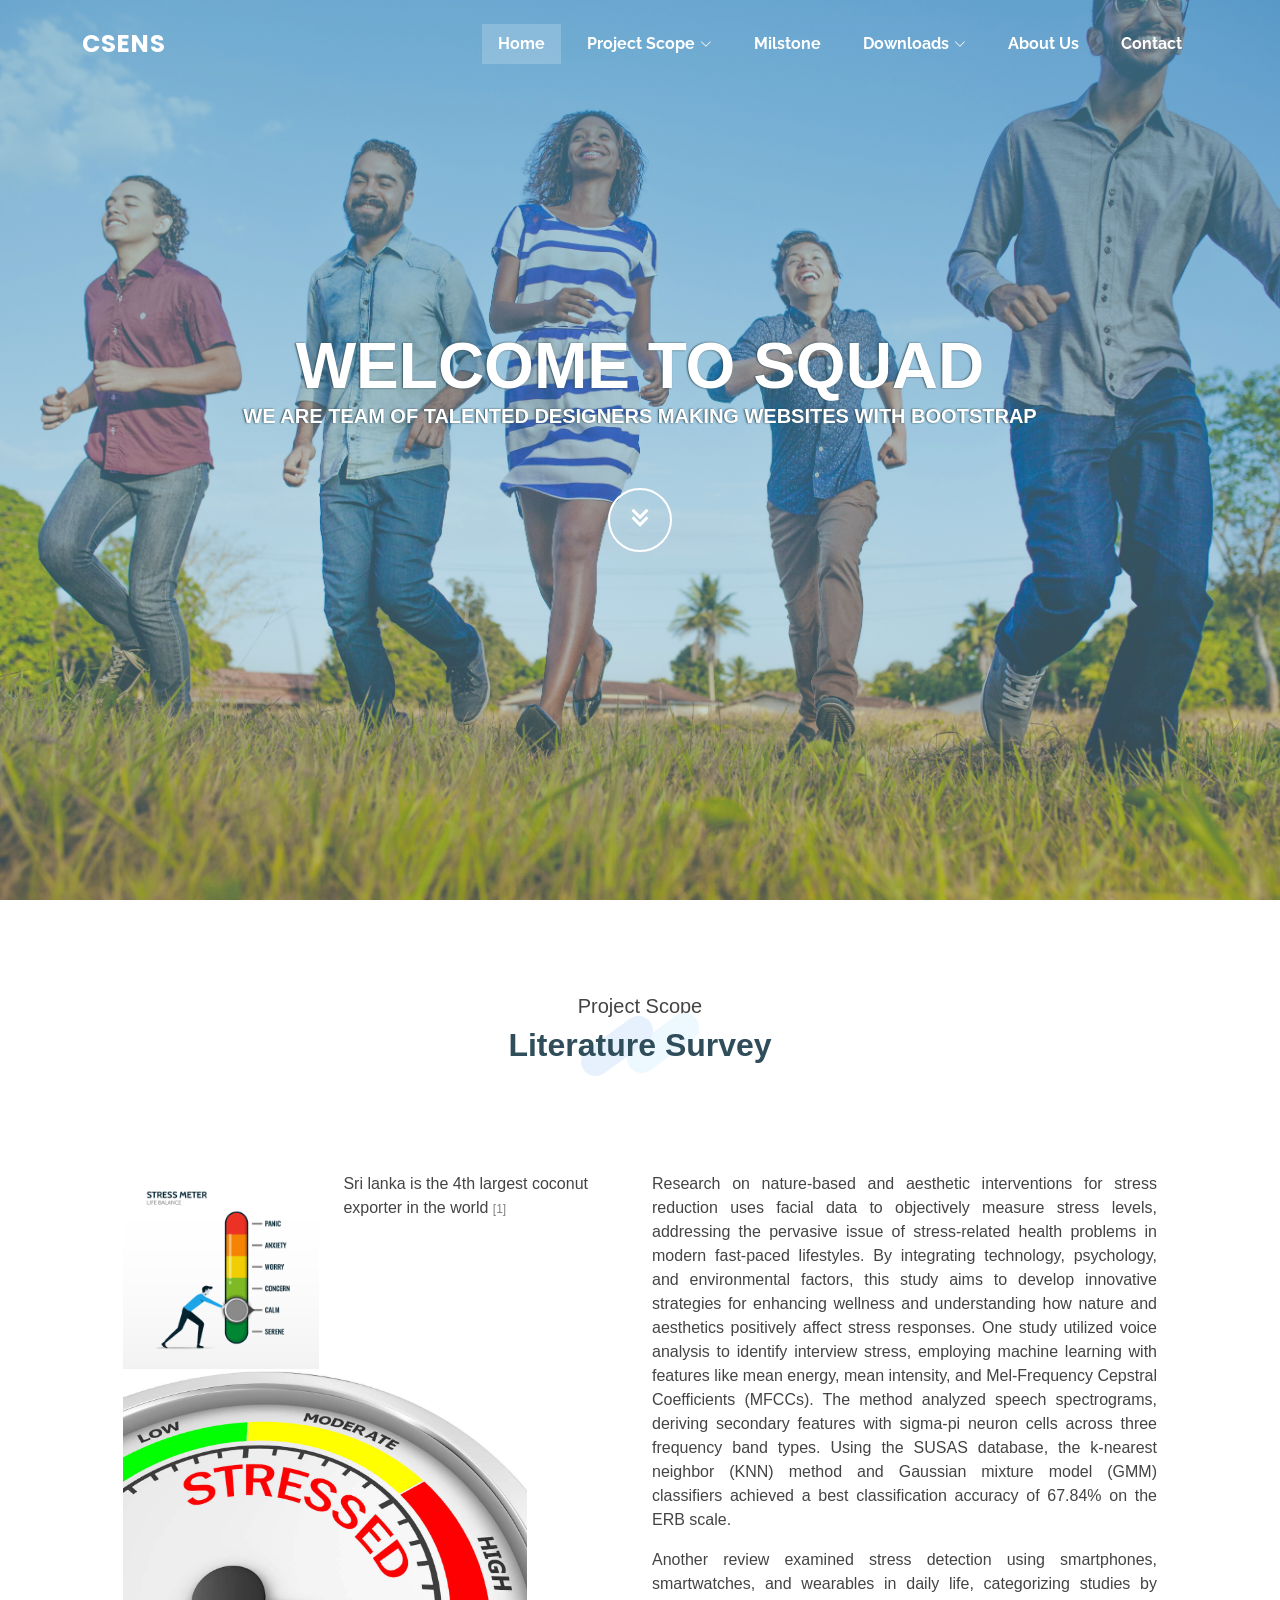
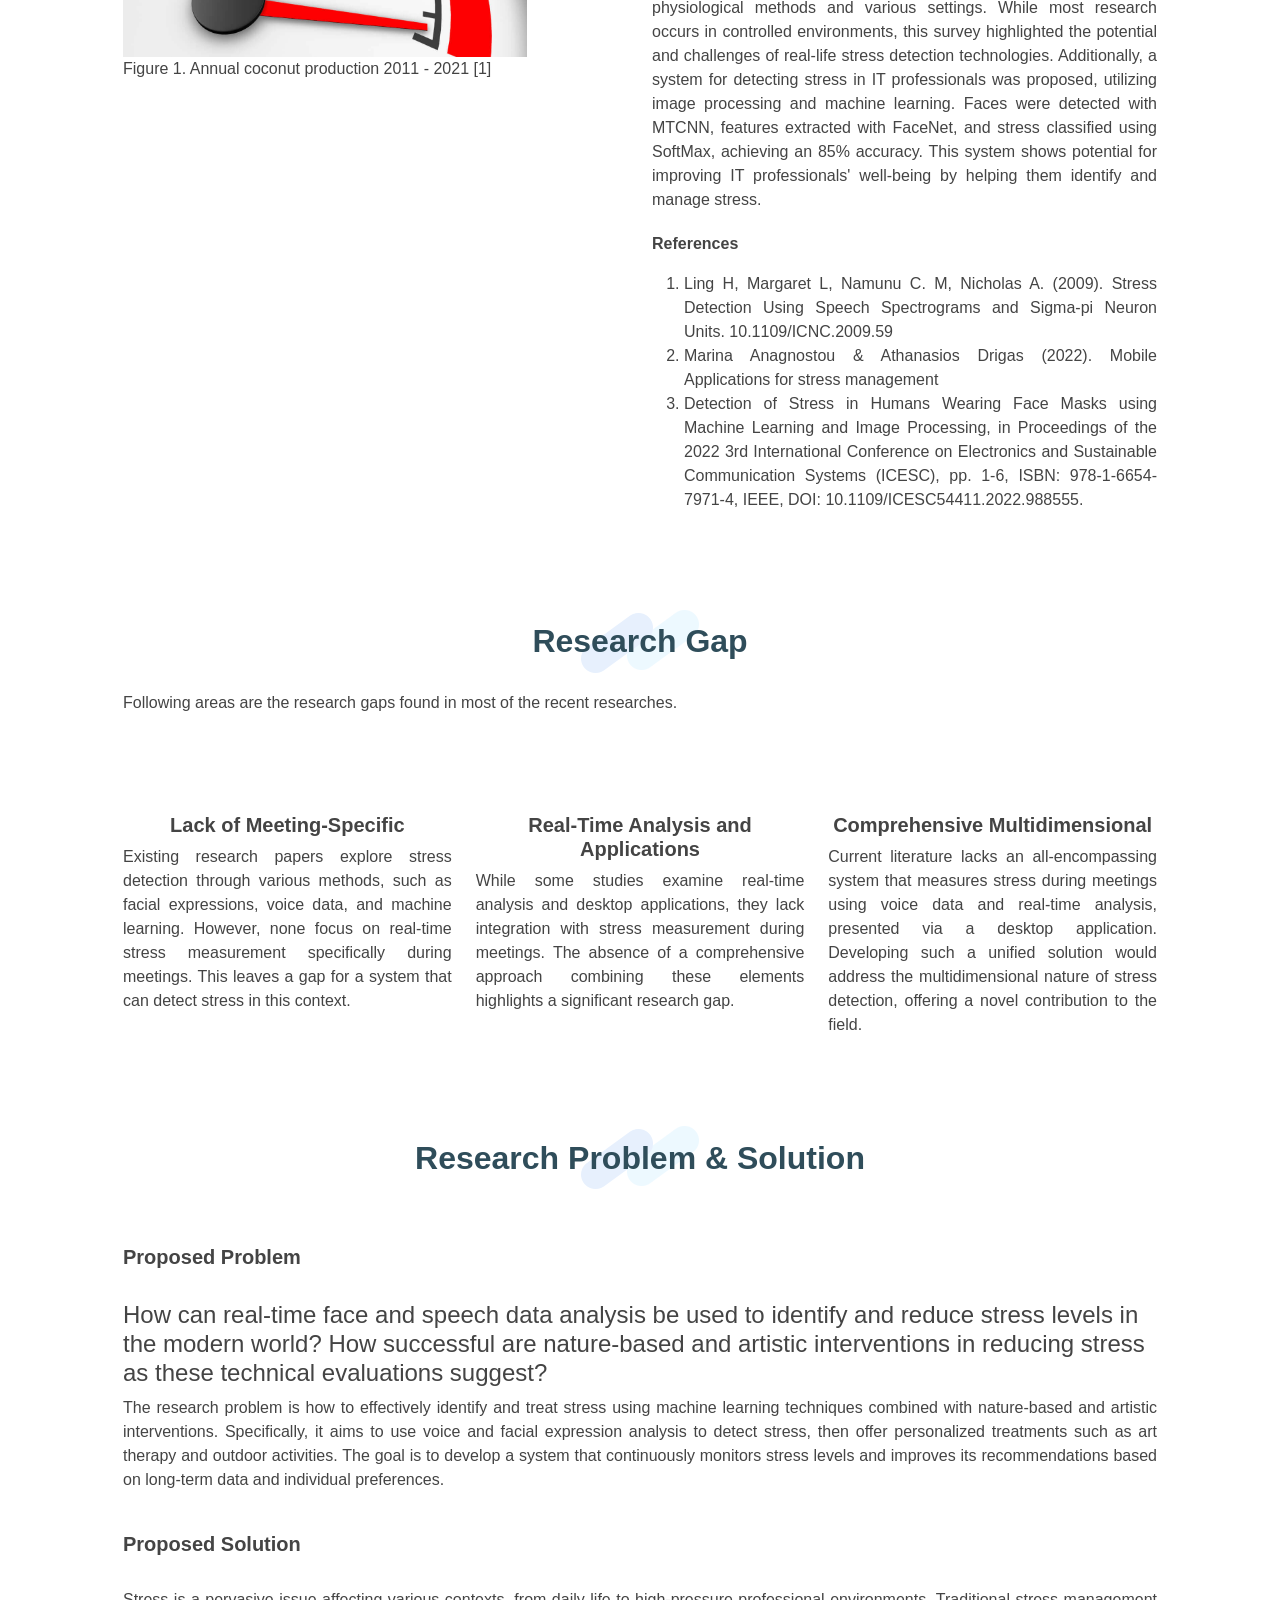
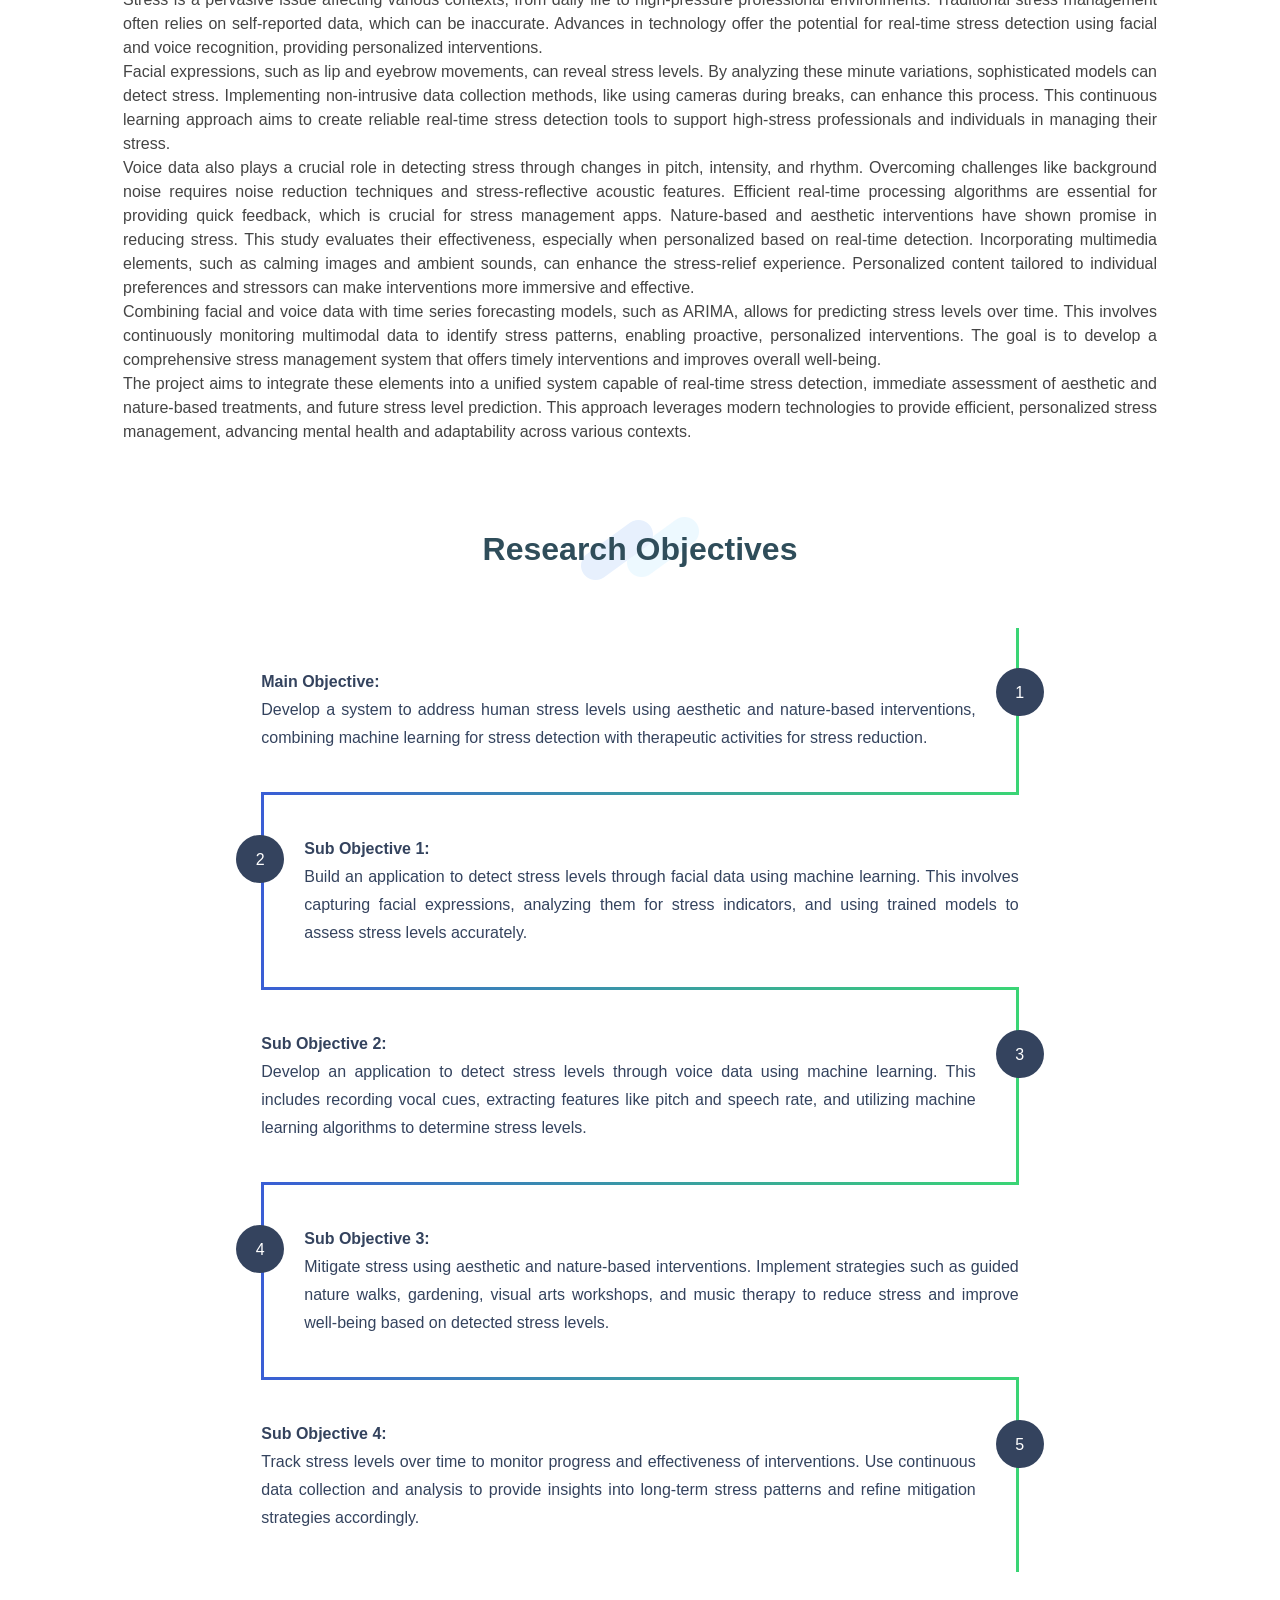
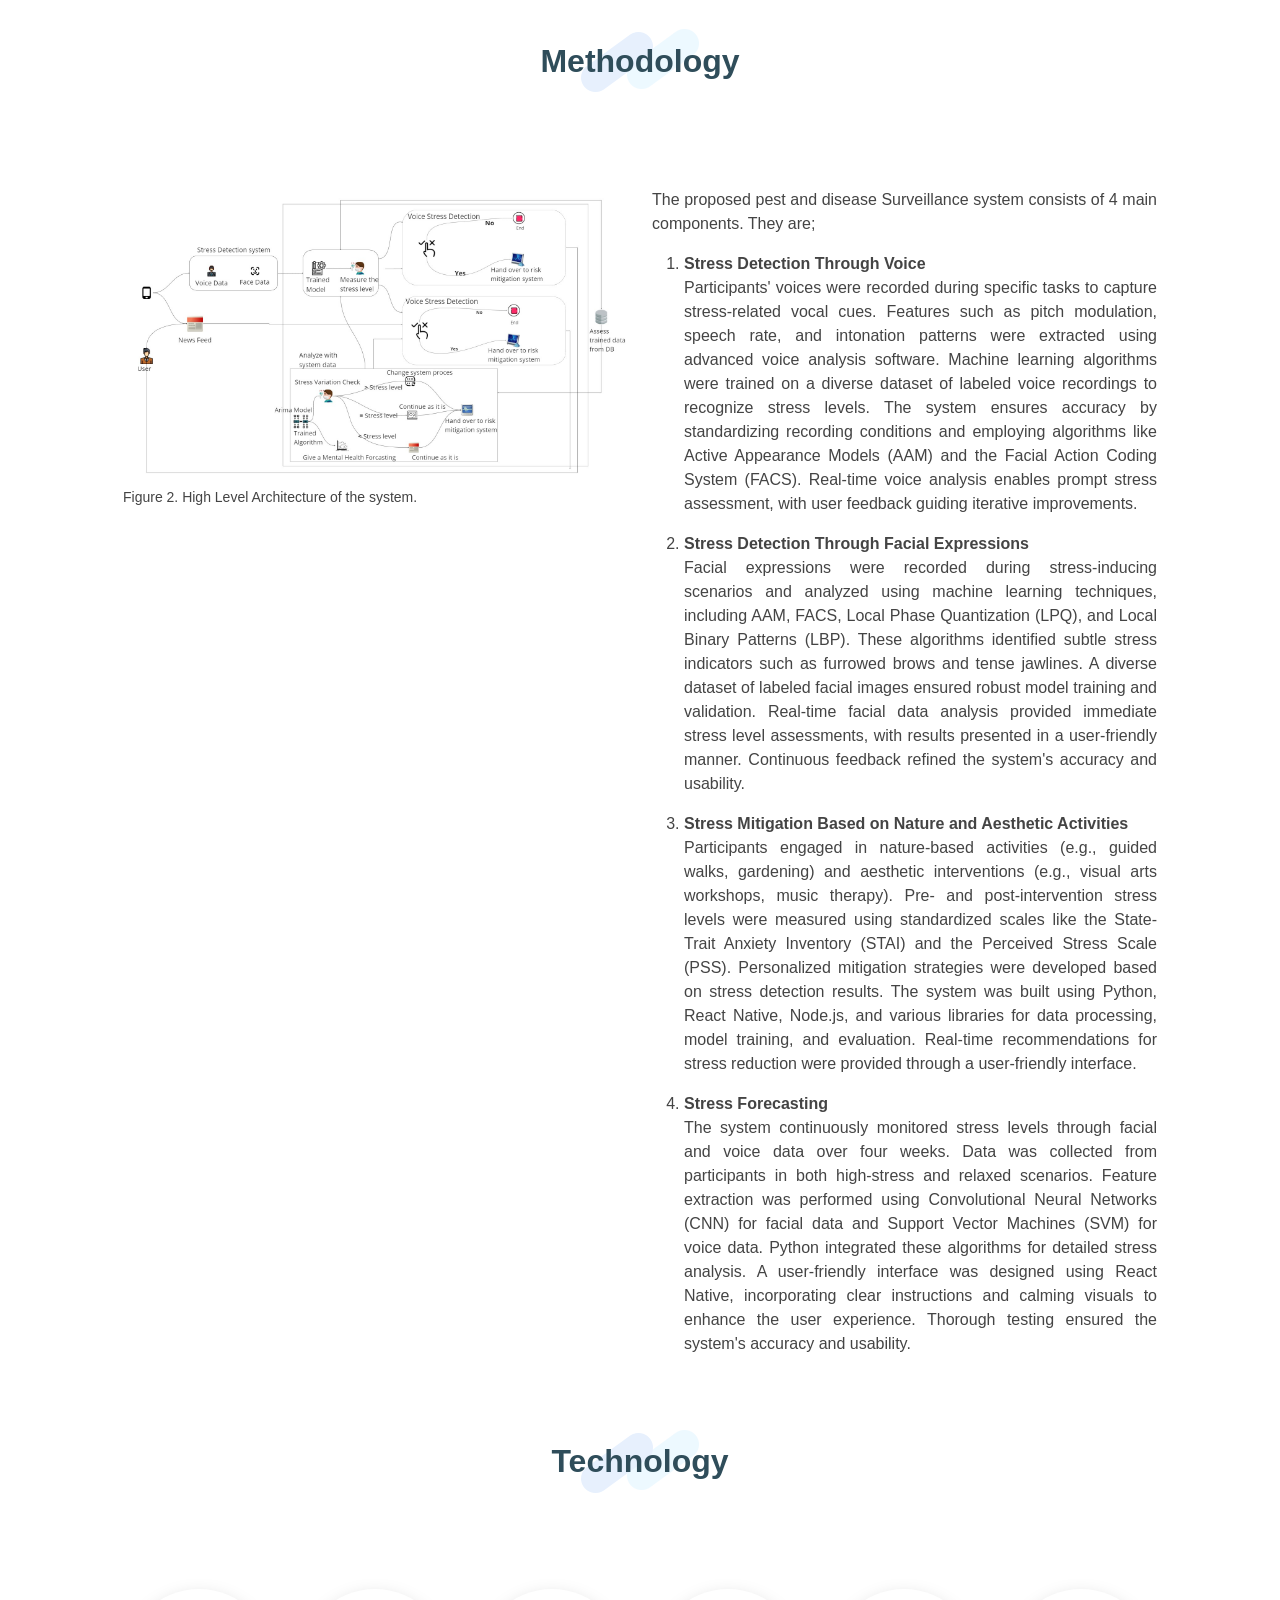
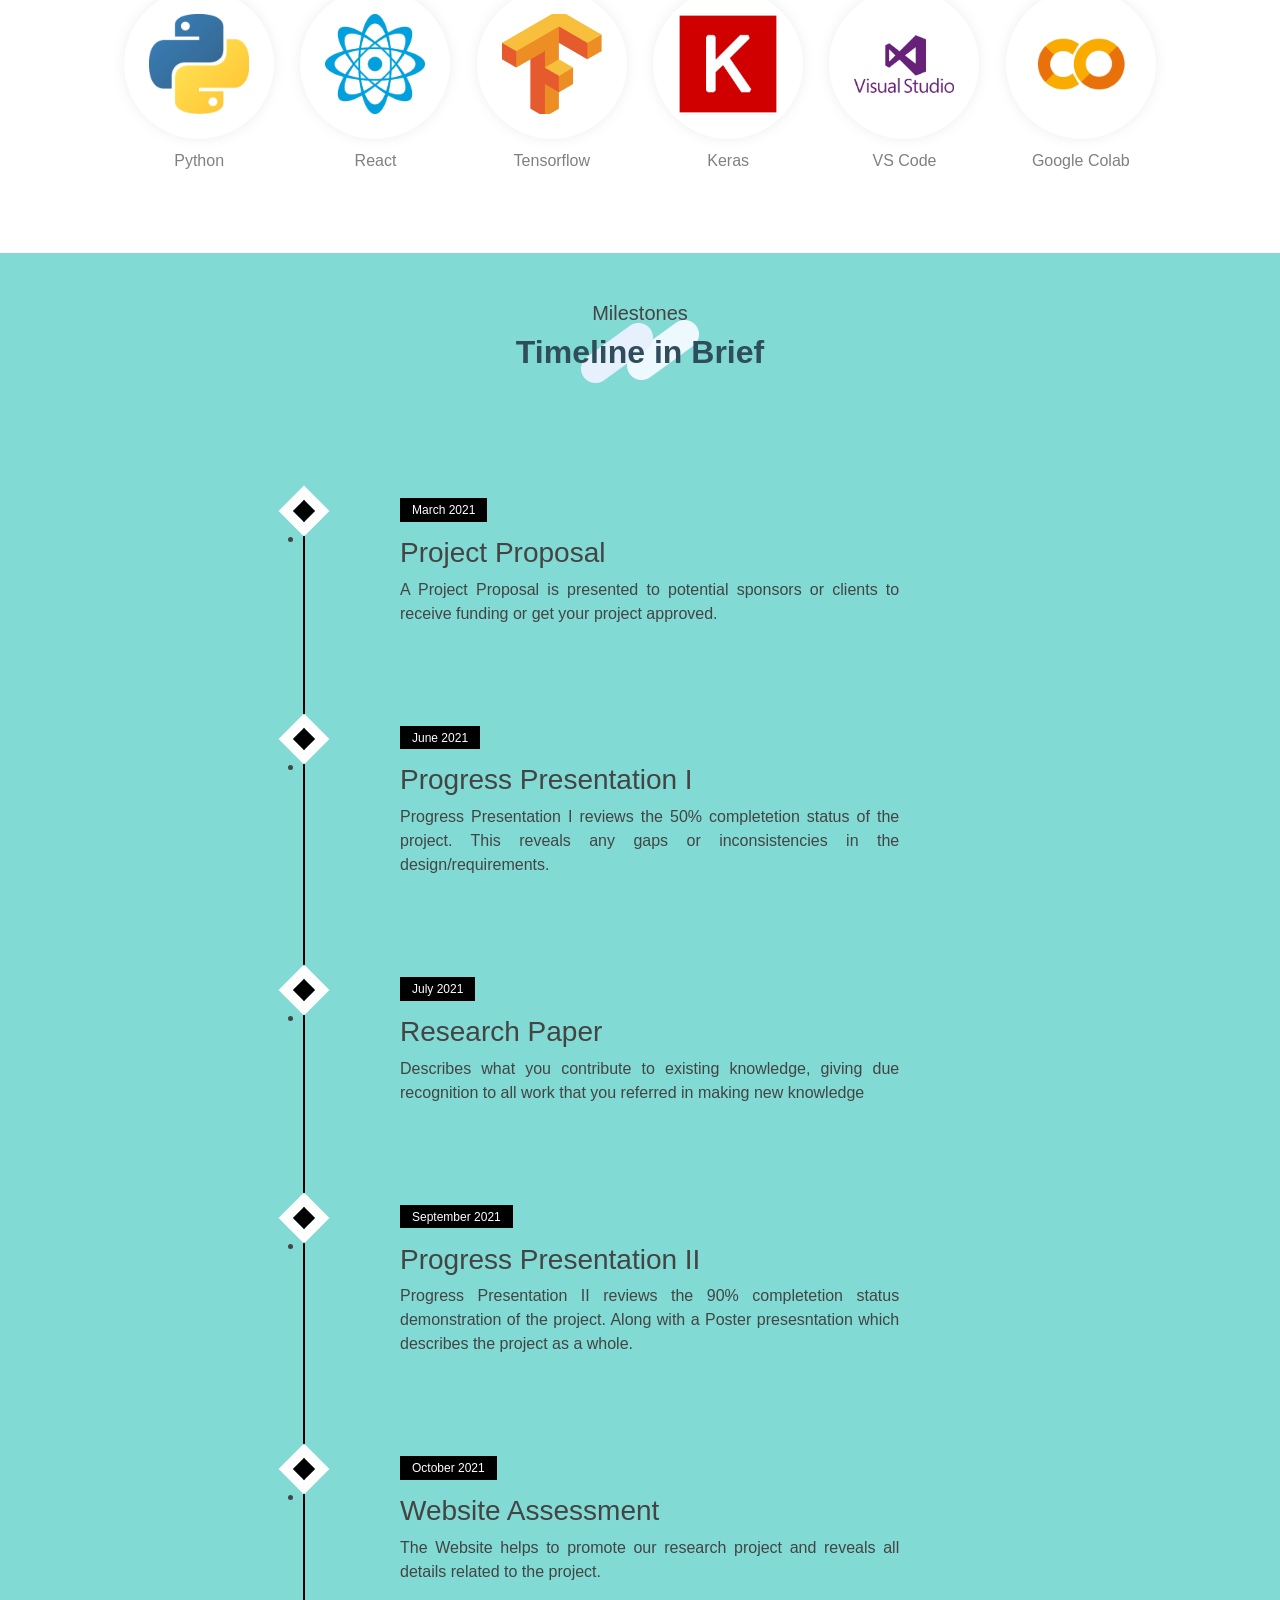
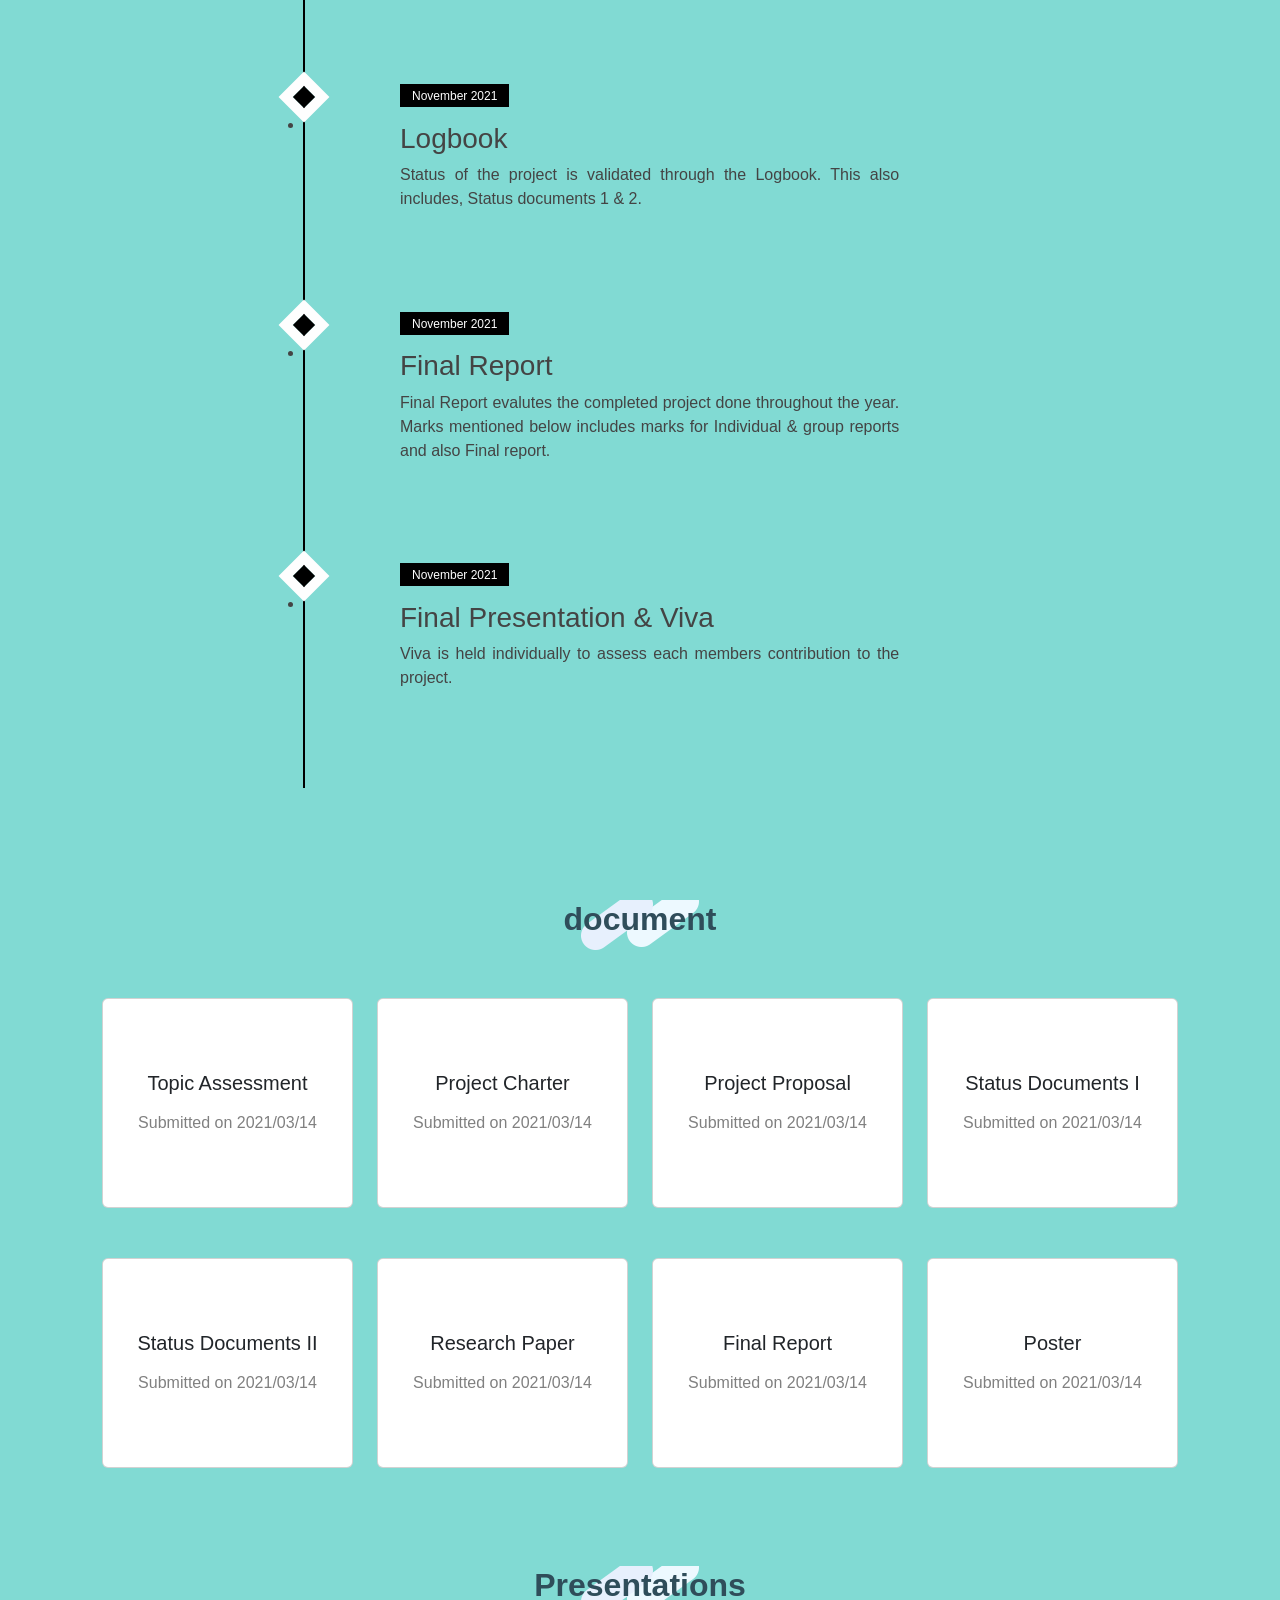
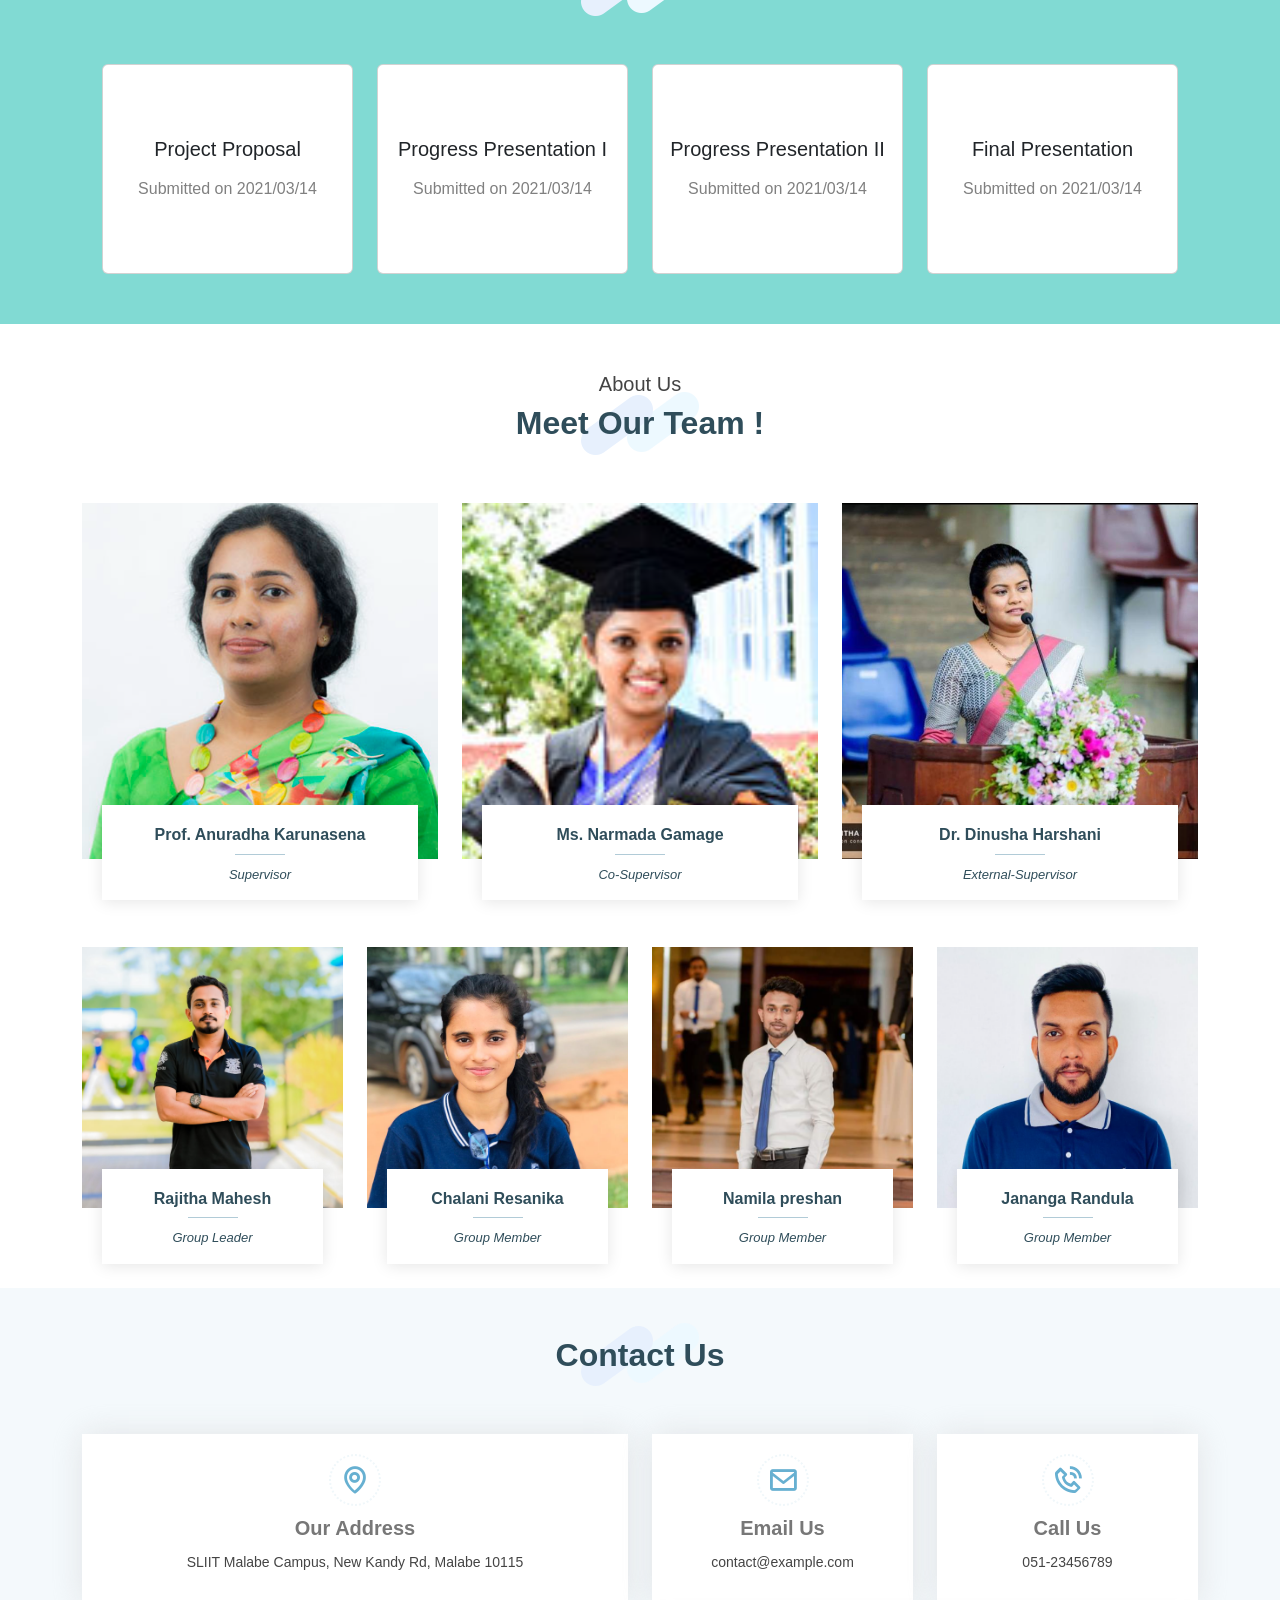
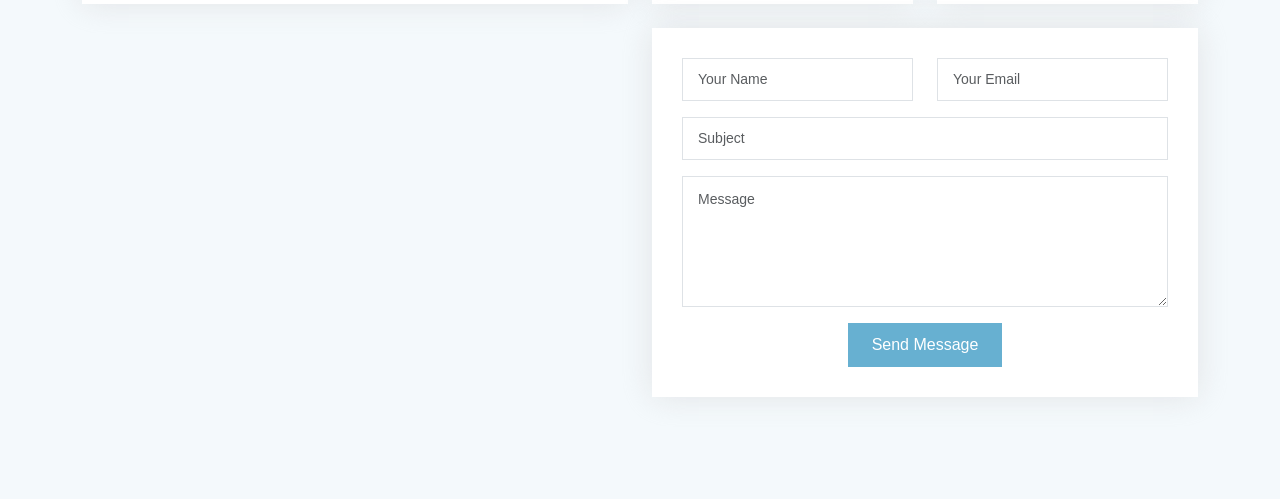
==== commit 58e4b4b1: "updated" ====
--- a/index.html
+++ b/index.html
@@ -158,7 +158,7 @@
         <div id="research_gap" class="sub-section mt-4" data-aos="fade-up">
           <div class="section-title" data-aos="fade-in" data-aos-delay="100">
             <h2>Research Gap</h2>
-            <p>Following areas are the research gaps found in most of the recent researches.</p>
+            <p class="">Following areas are the research gaps found in most of the recent researches.</p>
           </div>
 
           <div class="row mt-5 research-gap">
@@ -297,12 +297,12 @@
                 recording vocal cues, extracting features like pitch and speech rate, and utilizing machine learning
                 algorithms to determine stress levels.</p>
 
-              <p><strong>Sub Objective 2:</strong><br>
+              <p><strong>Sub Objective 3:</strong><br>
                 Mitigate stress using aesthetic and nature-based interventions. Implement strategies such as guided
                 nature walks, gardening, visual arts workshops, and music therapy to reduce stress and improve
                 well-being based on detected stress levels.</p>
 
-              <p><strong>Sub Objective 2:</strong><br>
+              <p><strong>Sub Objective 4:</strong><br>
                 Track stress levels over time to monitor progress and effectiveness of interventions. Use continuous
                 data collection and analysis to provide insights into long-term stress patterns and refine mitigation
                 strategies accordingly.</p>
@@ -373,7 +373,7 @@
         <!-- Technologies Used -->
         <div id="tech_used" class="sub-section " data-aos="fade-up">
           <div class="section-title" data-aos="fade-in" data-aos-delay="100">
-            <h2 data-aos-delay="fade-up">Methodology</h2>
+            <h2 data-aos-delay="fade-up">Technology</h2>
           </div>
           <div class="row technology mt-5">
             <div class="box col-md-2 col-sm-4 col-6 mb-5" data-aos="fade-up">
@@ -756,9 +756,9 @@
             </div>
             <div class="col-lg-4 col-md-6">
               <div class="member" data-aos="fade-up" data-aos-delay="300">
-                <div class="pic"><img src="assets/img/team/team-3.jpg" class="img-fluid" alt=""></div>
+                <div class="pic"><img src="assets/img/team/external.jpg" class="img-fluid" alt=""></div>
                 <div class="member-info">
-                  <h4>William Anderson</h4>
+                  <h4>Dr. Dinusha Harshani</h4>
                   <span>External-Supervisor</span>
                   <div class="social">
                     <a href=""><i class="bi bi-twitter"></i></a>
@@ -819,7 +819,7 @@
             </div>
             <div class="col-lg-3 col-md-6">
               <div class="member" data-aos="fade-up" data-aos-delay="300">
-                <div class="pic"><img src="assets/img/team/team-3.jpg" class="img-fluid" alt=""></div>
+                <div class="pic"><img src="assets/img/team/jananga.jpg" class="img-fluid" alt=""></div>
                 <div class="member-info">
                   <h4>Jananga Randula</h4>
                   <span>Group Member</span>
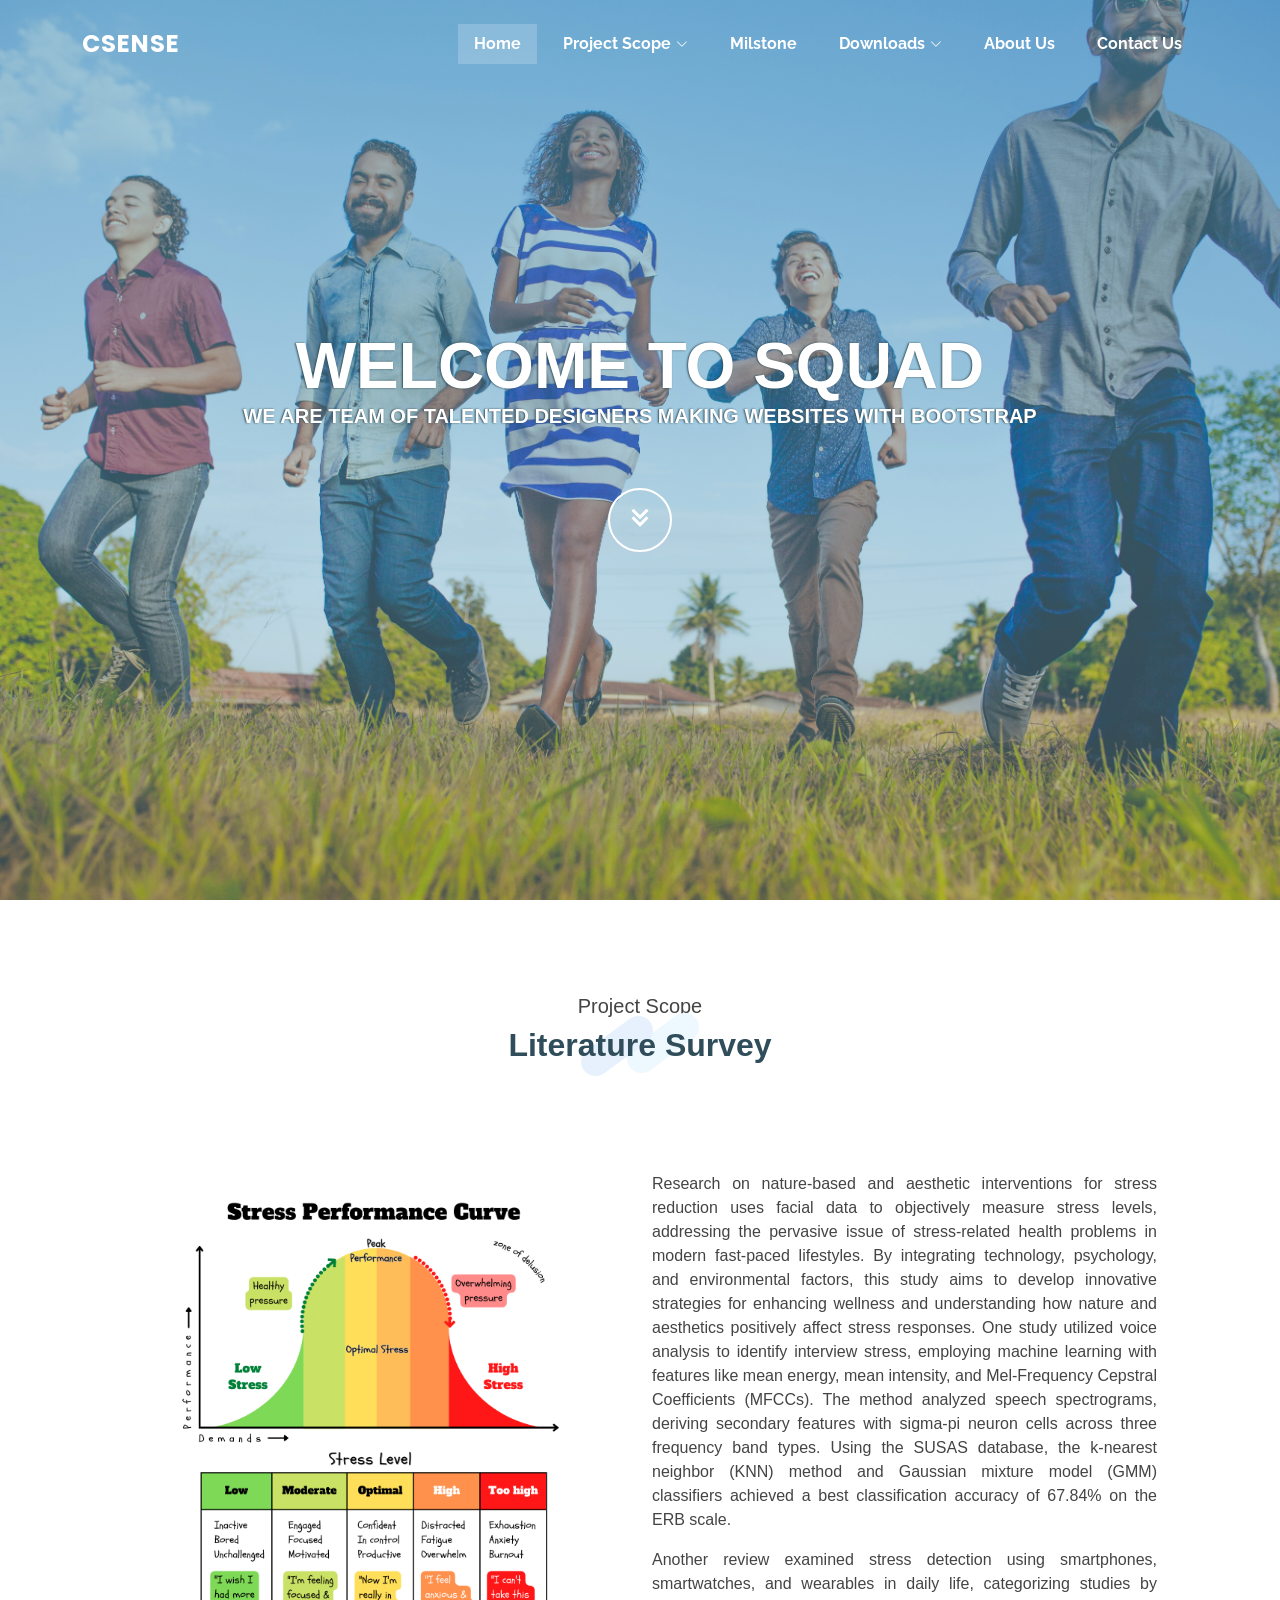
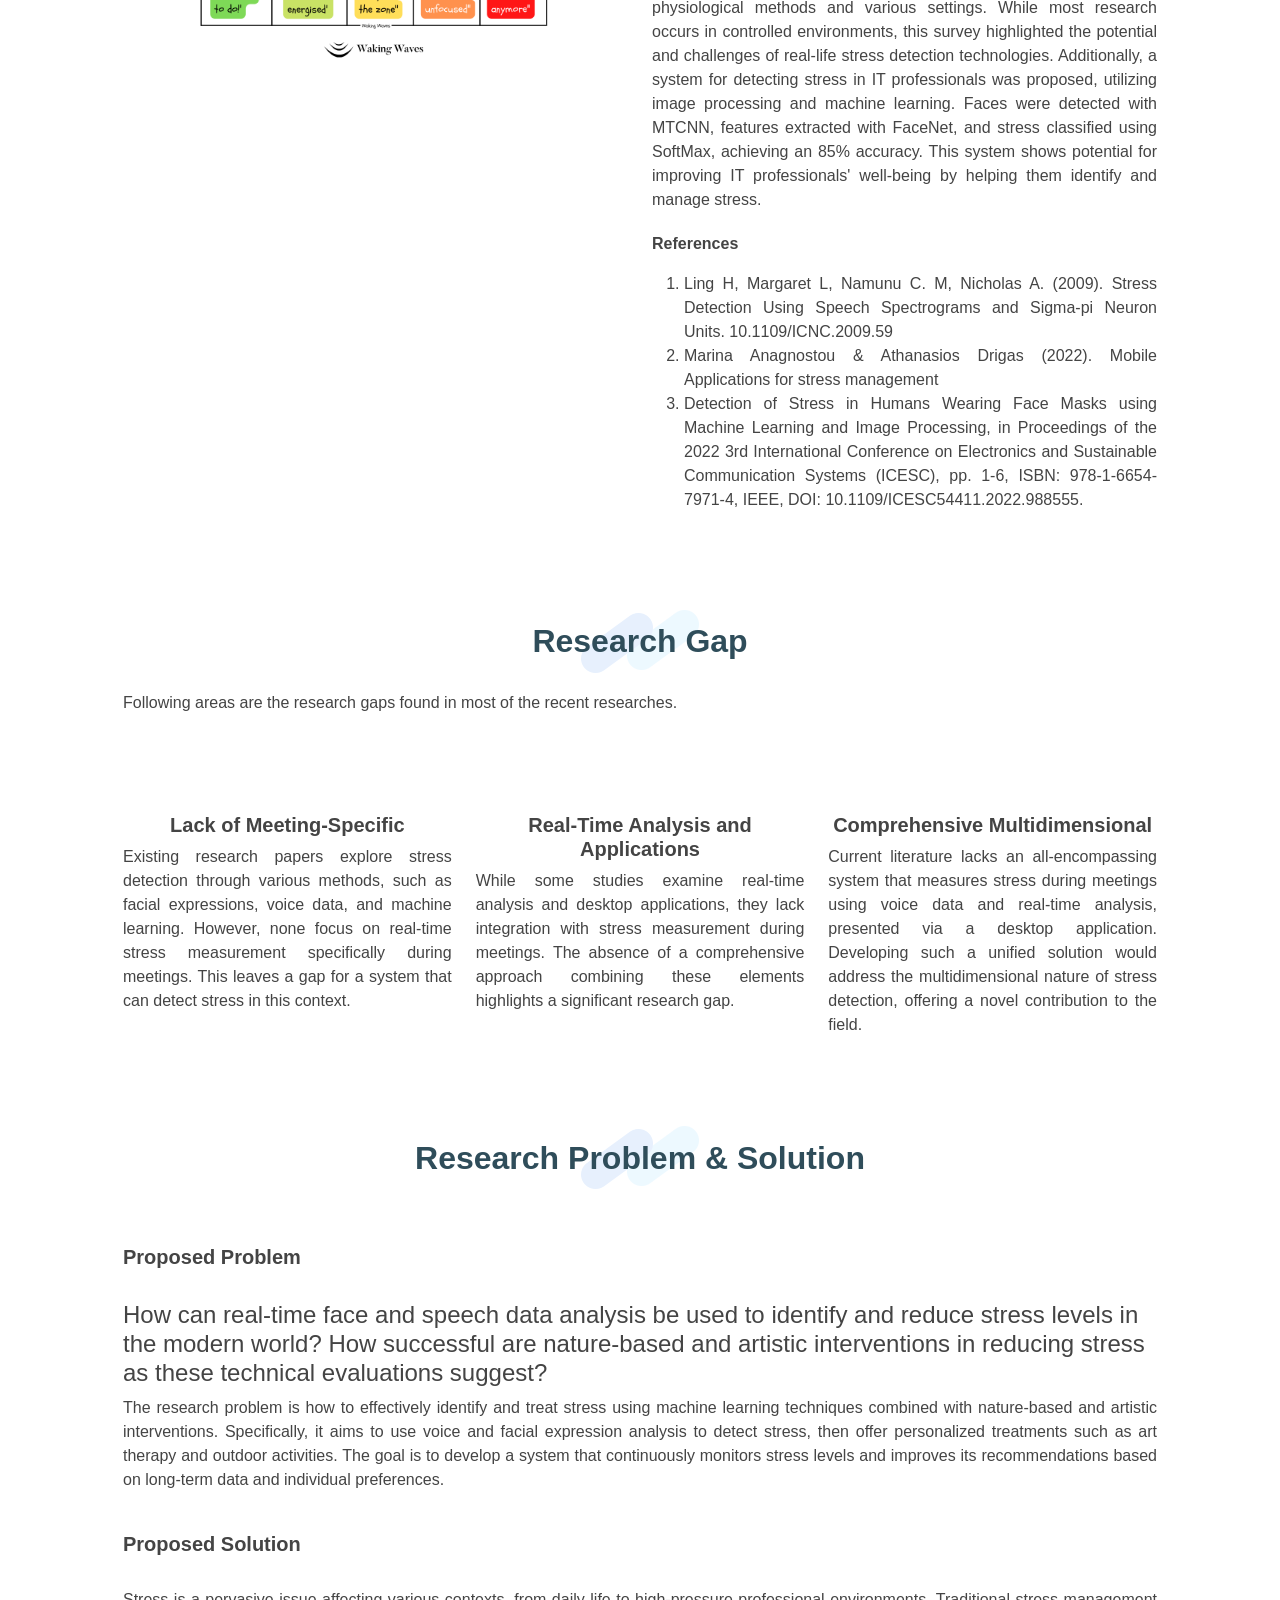
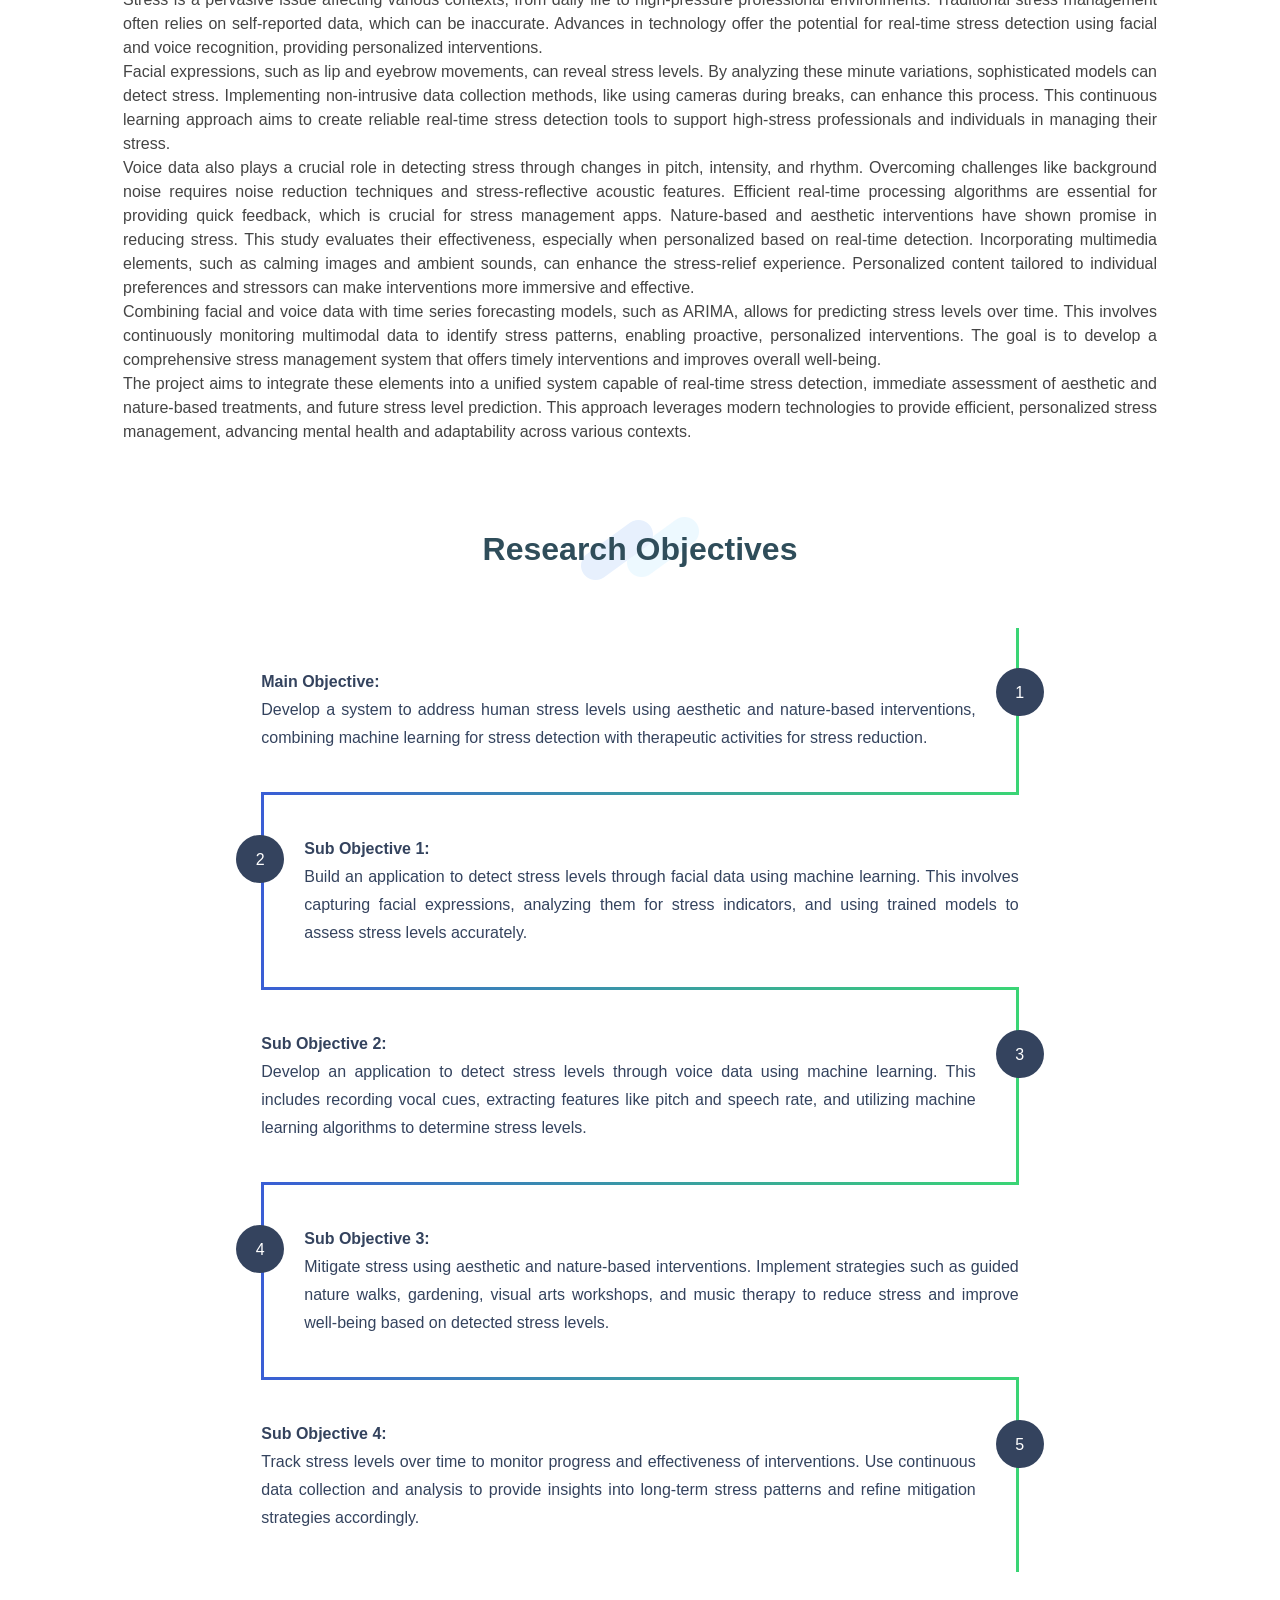
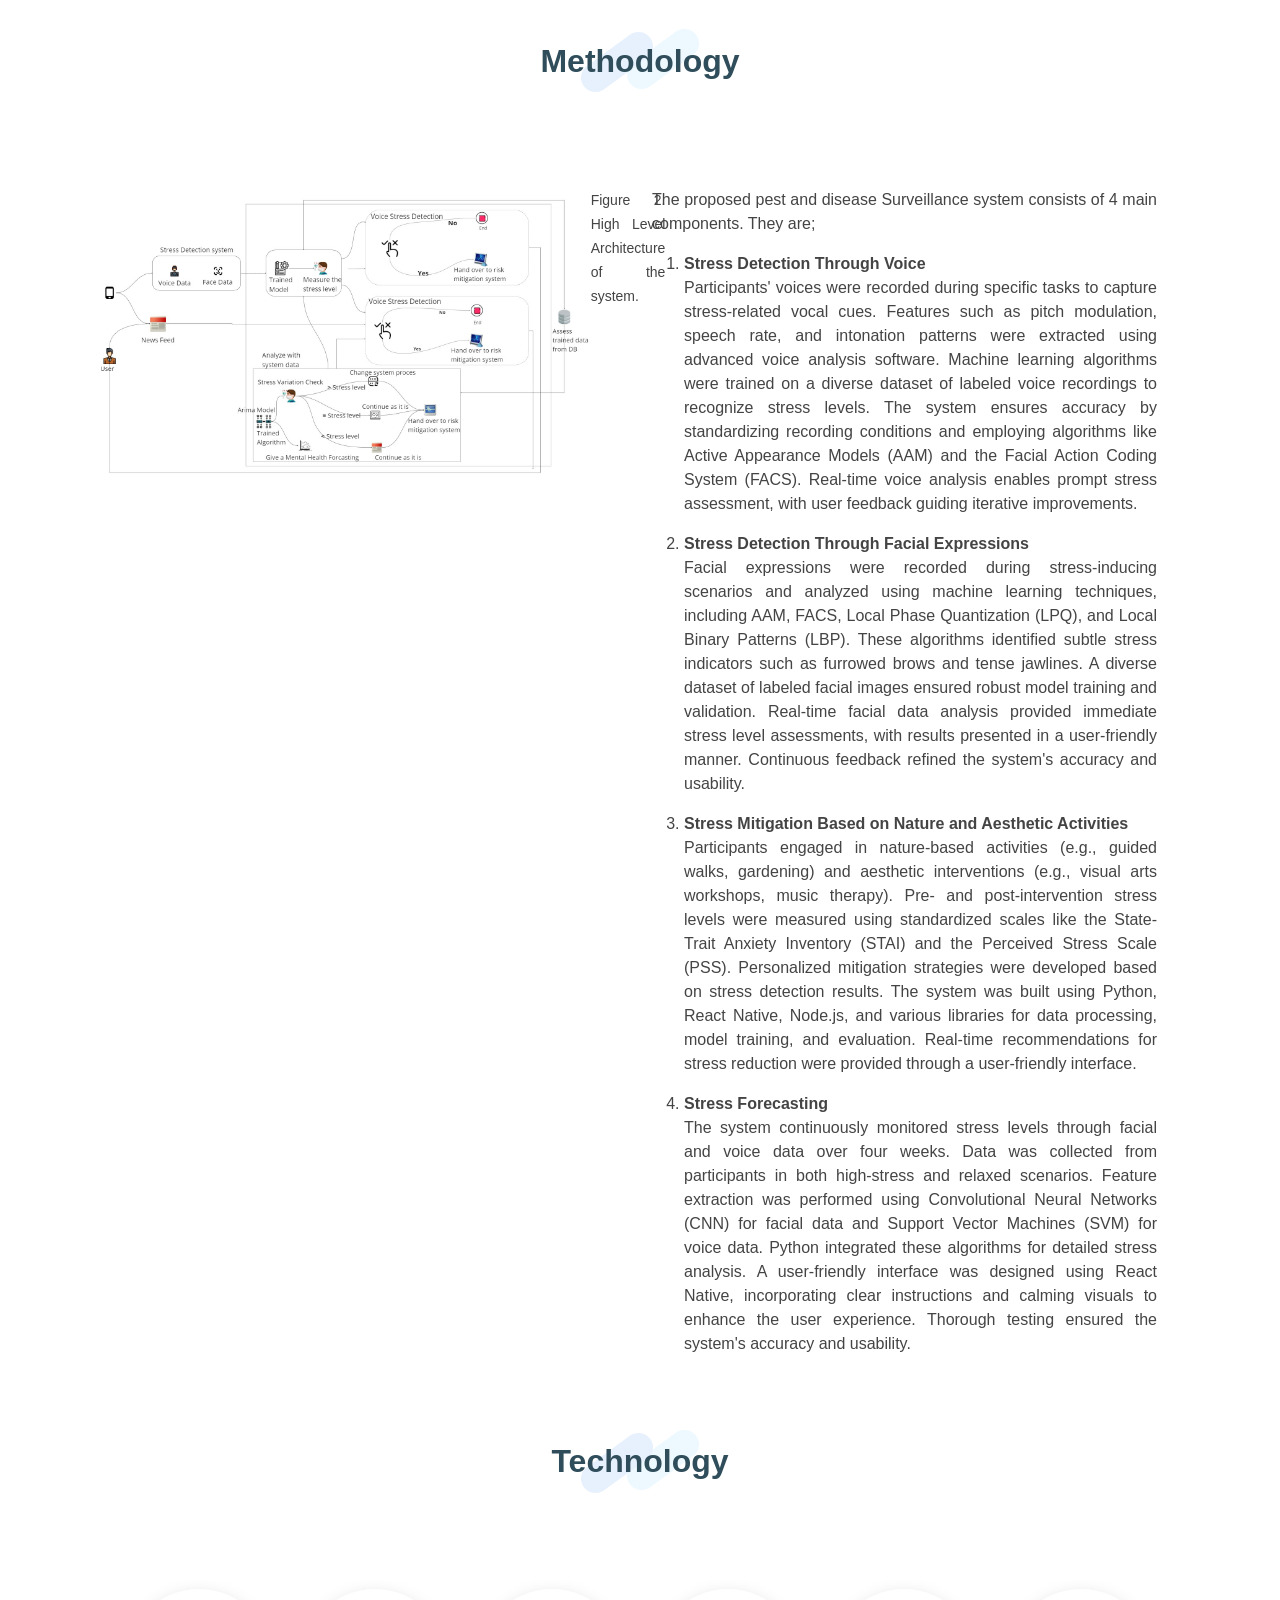
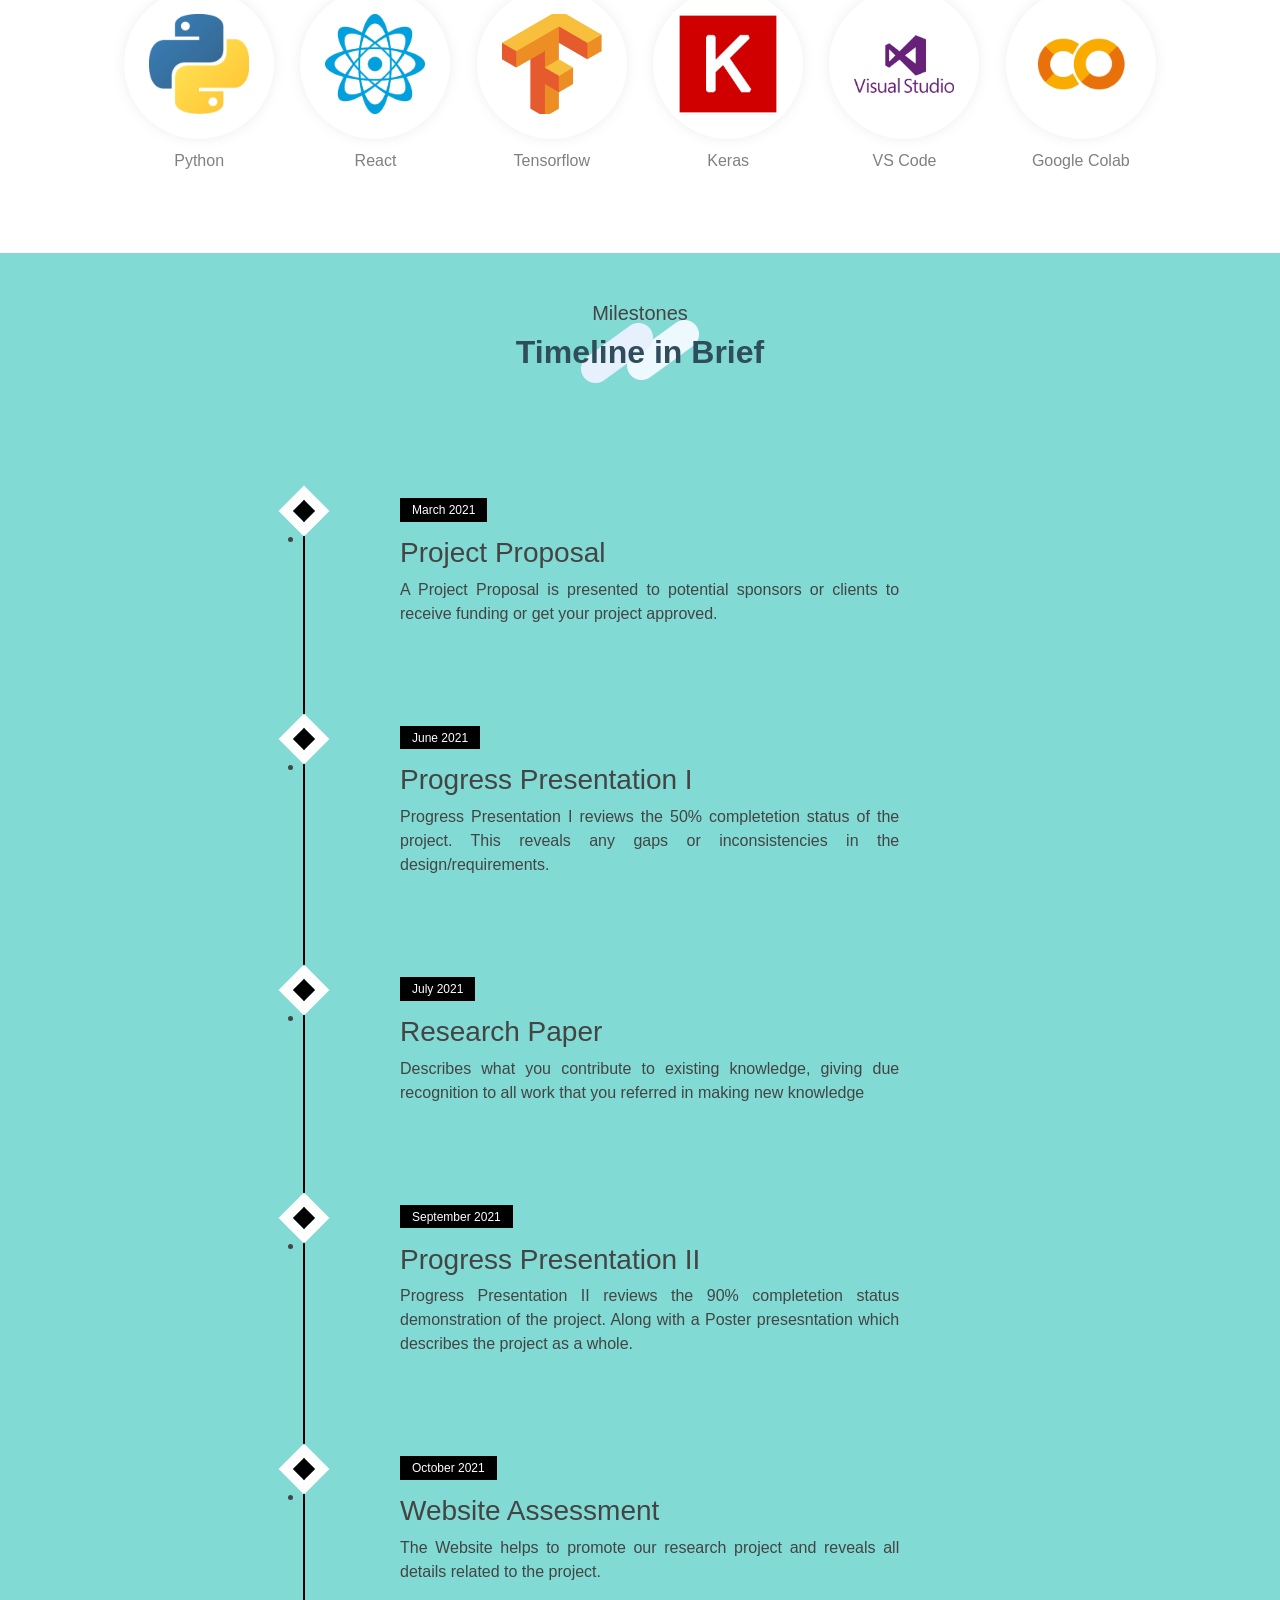
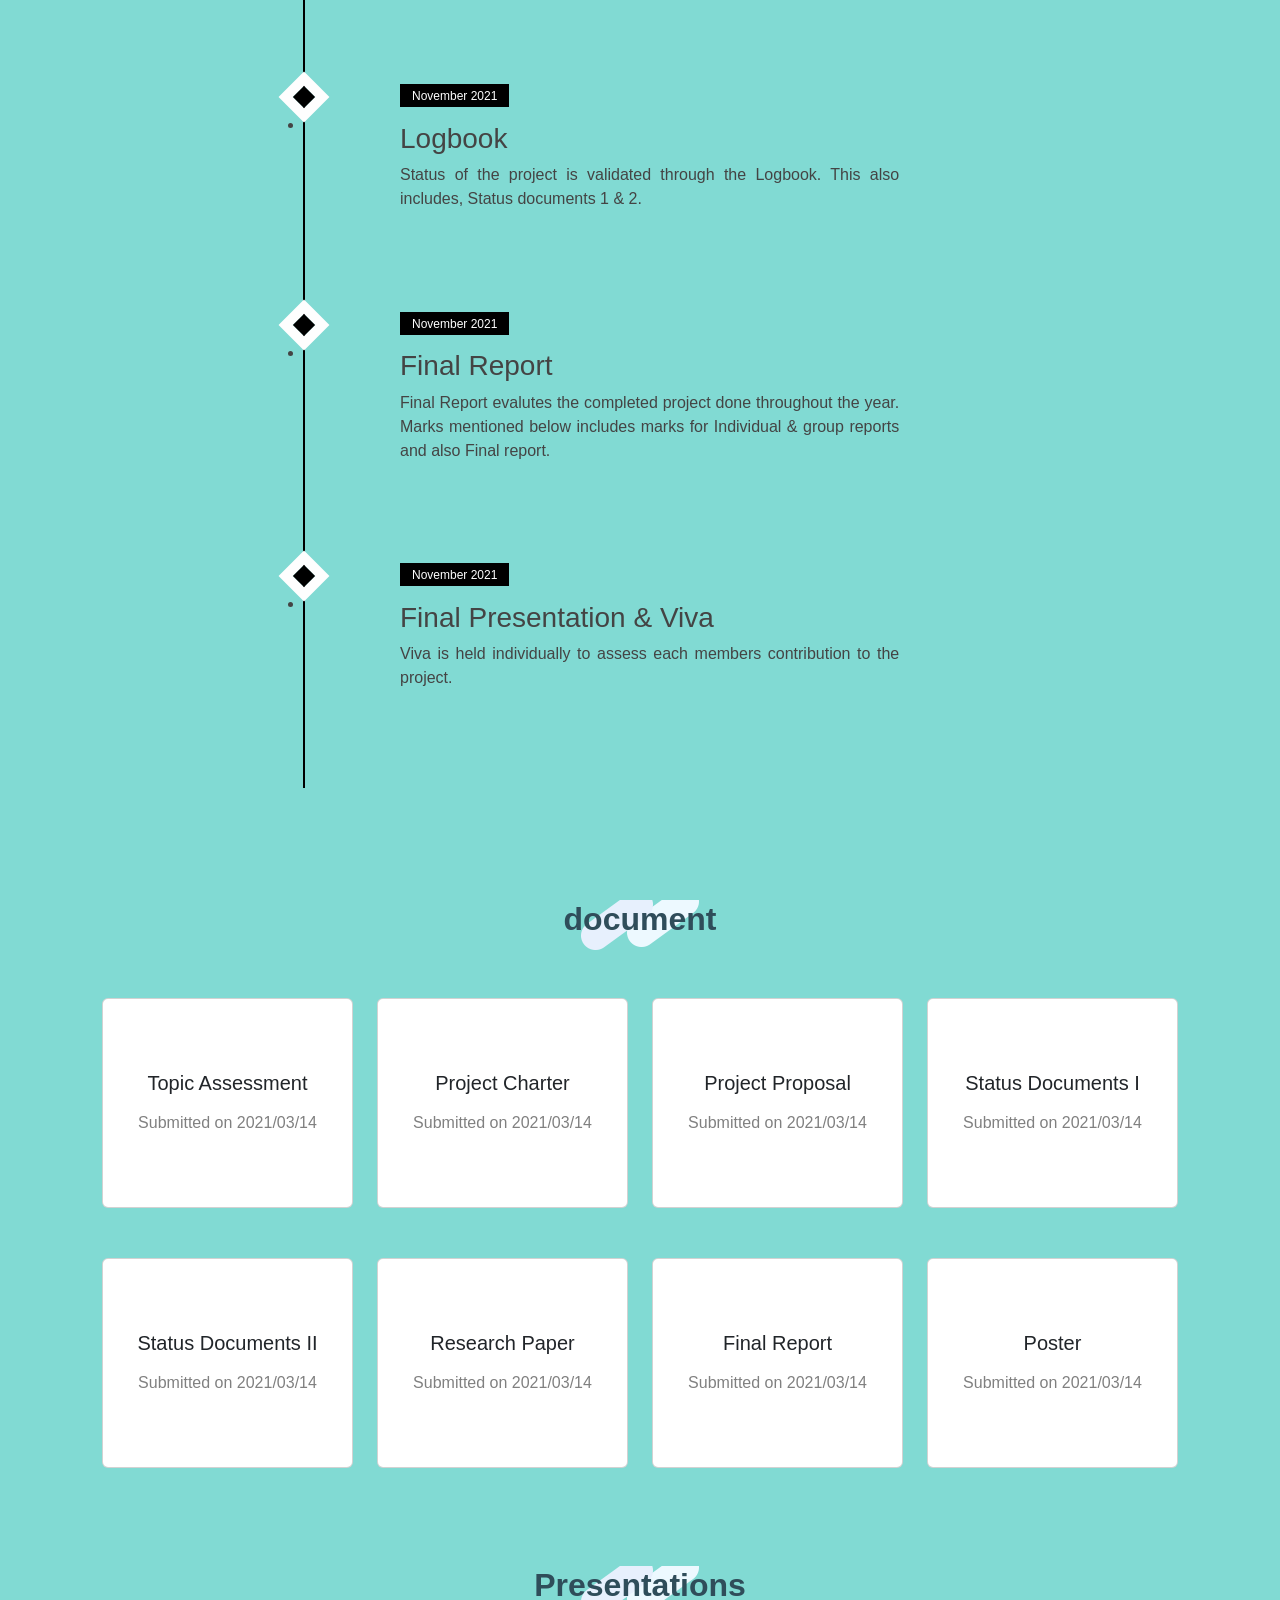
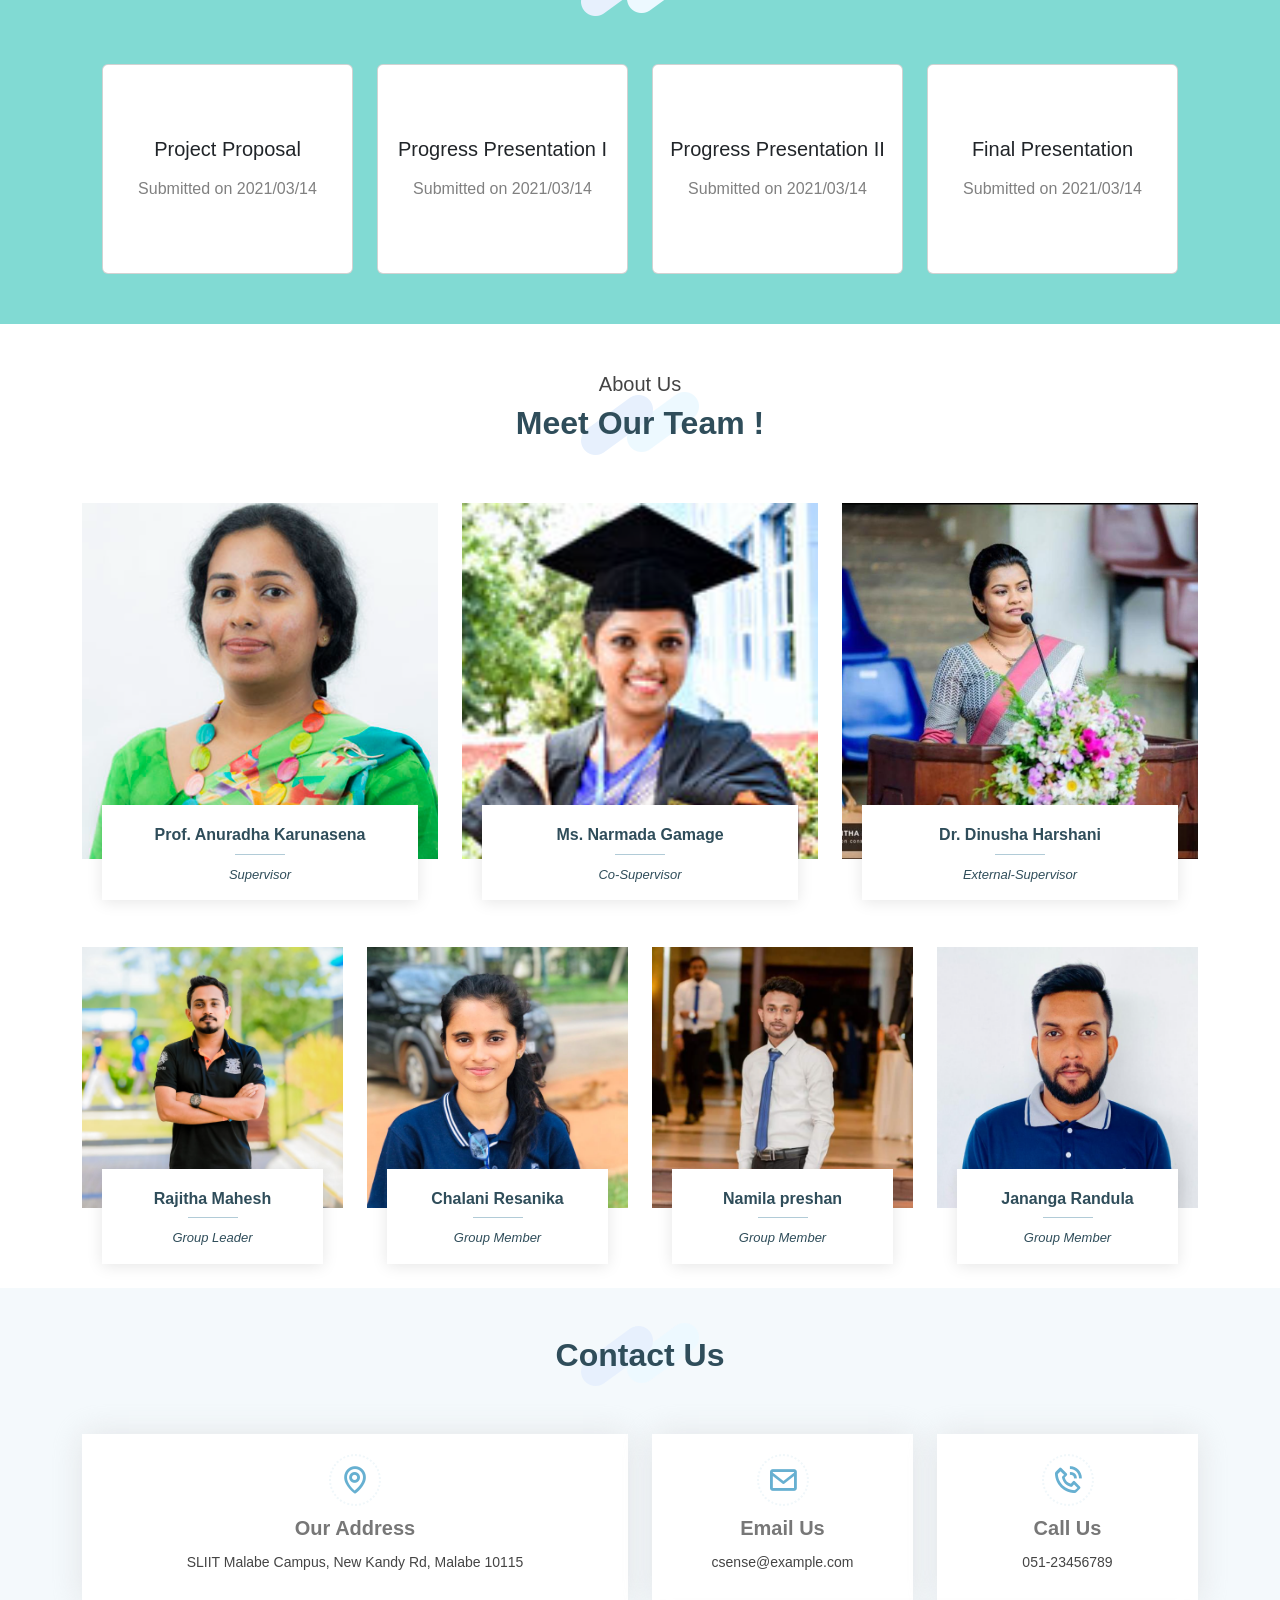
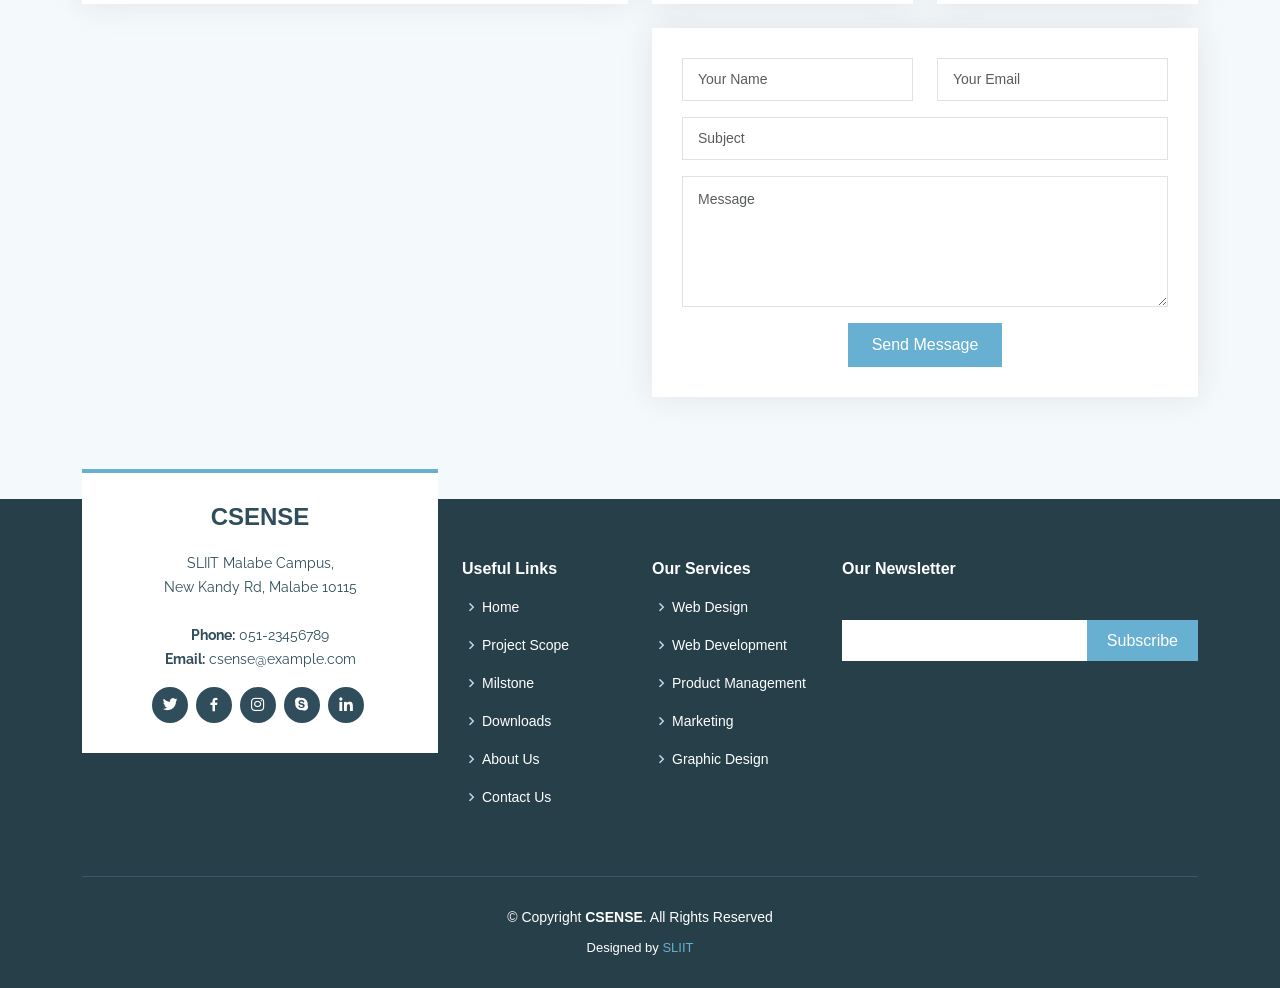
==== commit 1870bf28: "updated" ====
--- a/index.html
+++ b/index.html
@@ -45,7 +45,7 @@
     <div class="container d-flex align-items-center justify-content-between position-relative">
 
       <div class="logo">
-        <h1 class="text-light"><a href="index.html"><span>CSENS</span></a></h1>
+        <h1 class="text-light"><a href="index.html"><span>CSENSE</span></a></h1>
         <!-- Uncomment below if you prefer to use an image logo -->
         <!-- <a href="index.html"><img src="assets/img/logo.png" alt="" class="img-fluid"></a>-->
       </div>
@@ -71,7 +71,7 @@
             </ul>
           </li>
           <li><a class="nav-link scrollto" href="#team">About Us</a></li>
-          <li><a class="nav-link scrollto" href="#contact">Contact</a></li>
+          <li><a class="nav-link scrollto" href="#contact">Contact Us</a></li>
         </ul>
         <i class="bi bi-list mobile-nav-toggle"></i>
       </nav><!-- .navbar -->
@@ -103,14 +103,12 @@
               <div class="section-left">
                 <div class="section-info-div">
                   <div class="row">
-                    <div class="col-sm-5"><img src="assets/img/1.jpg" width="100%" /></div>
-                    <div class="col-sm-7 text-col">Sri lanka is the 4th largest coconut exporter in the world <span
-                        style="color: grey; font-size: 12px;">[1]</span style="color: grey; font-size: 12px;"></div>
+                    <!-- <div class=" col-sm-5 section-figure ">
+                      <img src="assets/img/1.png" width="100%" /></div> -->
                   </div>
                 </div>
                 <div class="section-figure ">
-                  <img style="align-items:center" src="assets/img/2.jpg" width="80%" />
-                  <p>Figure 1. Annual coconut production 2011 - 2021 [1]</p>
+                  <img style="align-items:center" src="assets/img/2.png" width="80%" />
                 </div>
               </div>
             </div>
@@ -533,7 +531,7 @@
                   <p class="card-text pt-sm-2">Submitted on 2021/03/14</p>
                 </div>
                 <div class="document-links">
-                  <a href="https://drive.google.com/drive/folders/14JqBdY8yjc7qq92tRiL3nHqyelW9zitr?usp=drive_link"
+                  <a href="https://drive.google.com/file/d/1Lw89kJnnfnei1obqDYYIf76nn02NuR5b/view"
                     title="Download"><i class="bx bx-link"></i> </a>
                 </div>
               </div>
@@ -860,7 +858,7 @@
             <div class="info-box  mb-4">
               <i class="bx bx-envelope"></i>
               <h3>Email Us</h3>
-              <p>contact@example.com</p>
+              <p>csense@example.com</p>
             </div>
           </div>
 
@@ -915,21 +913,20 @@
   </main><!-- End #main -->
 
   <!-- ======= Footer ======= -->
-  <!-- <footer id="footer">
+  <footer id="footer">
     <div class="footer-top">
       <div class="container">
         <div class="row">
 
           <div class="col-lg-4 col-md-6">
             <div class="footer-info">
-              <h3>Squadfree</h3>
-              <p class="pb-3"><em>Qui repudiandae et eum dolores alias sed ea. Qui suscipit veniam excepturi quod.</em>
-              </p>
+              <h3>CSENSE</h3>
+              <!-- <p class="pb-3"><em>Qui repudiandae et eum dolores alias sed ea. Qui suscipit veniam excepturi quod.</em>
+              </p> -->
               <p>
-                A108 Adam Street <br>
-                NY 535022, USA<br><br>
-                <strong>Phone:</strong> +1 5589 55488 55<br>
-                <strong>Email:</strong> info@example.com<br>
+                SLIIT Malabe Campus, <br> New Kandy Rd, Malabe 10115<br><br>
+                <strong>Phone:</strong> 051-23456789<br>
+                <strong>Email:</strong> csense@example.com<br>
               </p>
               <div class="social-links mt-3">
                 <a href="#" class="twitter"><i class="bx bxl-twitter"></i></a>
@@ -945,10 +942,11 @@
             <h4>Useful Links</h4>
             <ul>
               <li><i class="bx bx-chevron-right"></i> <a href="#">Home</a></li>
-              <li><i class="bx bx-chevron-right"></i> <a href="#">About us</a></li>
-              <li><i class="bx bx-chevron-right"></i> <a href="#">Services</a></li>
-              <li><i class="bx bx-chevron-right"></i> <a href="#">Terms of service</a></li>
-              <li><i class="bx bx-chevron-right"></i> <a href="#">Privacy policy</a></li>
+              <li><i class="bx bx-chevron-right"></i> <a href="#">Project Scope</a></li>
+              <li><i class="bx bx-chevron-right"></i> <a href="#">Milstone</a></li>
+              <li><i class="bx bx-chevron-right"></i> <a href="#">Downloads</a></li>
+              <li><i class="bx bx-chevron-right"></i> <a href="#">About Us</a></li>
+              <li><i class="bx bx-chevron-right"></i> <a href="#">Contact Us</a></li>
             </ul>
           </div>
 
@@ -965,7 +963,7 @@
 
           <div class="col-lg-4 col-md-6 footer-newsletter">
             <h4>Our Newsletter</h4>
-            <p>Tamen quem nulla quae legam multos aute sint culpa legam noster magna</p>
+            <!-- <p>Tamen quem nulla quae legam multos aute sint culpa legam noster magna</p> -->
             <form action="" method="post">
               <input type="email" name="email"><input type="submit" value="Subscribe">
             </form>
@@ -978,13 +976,13 @@
 
     <div class="container">
       <div class="copyright">
-        &copy; Copyright <strong><span>Squadfree</span></strong>. All Rights Reserved
+        &copy; Copyright <strong><span>CSENSE</span></strong>. All Rights Reserved
       </div>
       <div class="credits">
         Designed by <a href="https://teammates.com/">SLIIT</a>
       </div>
     </div>
-  </footer> -->
+  </footer>
   <!-- End Footer -->
 
   <a href="#" class="back-to-top d-flex align-items-center justify-content-center"><i
--- a/assets/css/style.css
+++ b/assets/css/style.css
@@ -533,6 +533,10 @@
   margin-bottom: 0;
 }
 
+.section-figure{
+  display: flex;
+  justify-content: center;
+}
 /*--------------------------------------------------------------
 # Breadcrumbs
 --------------------------------------------------------------*/
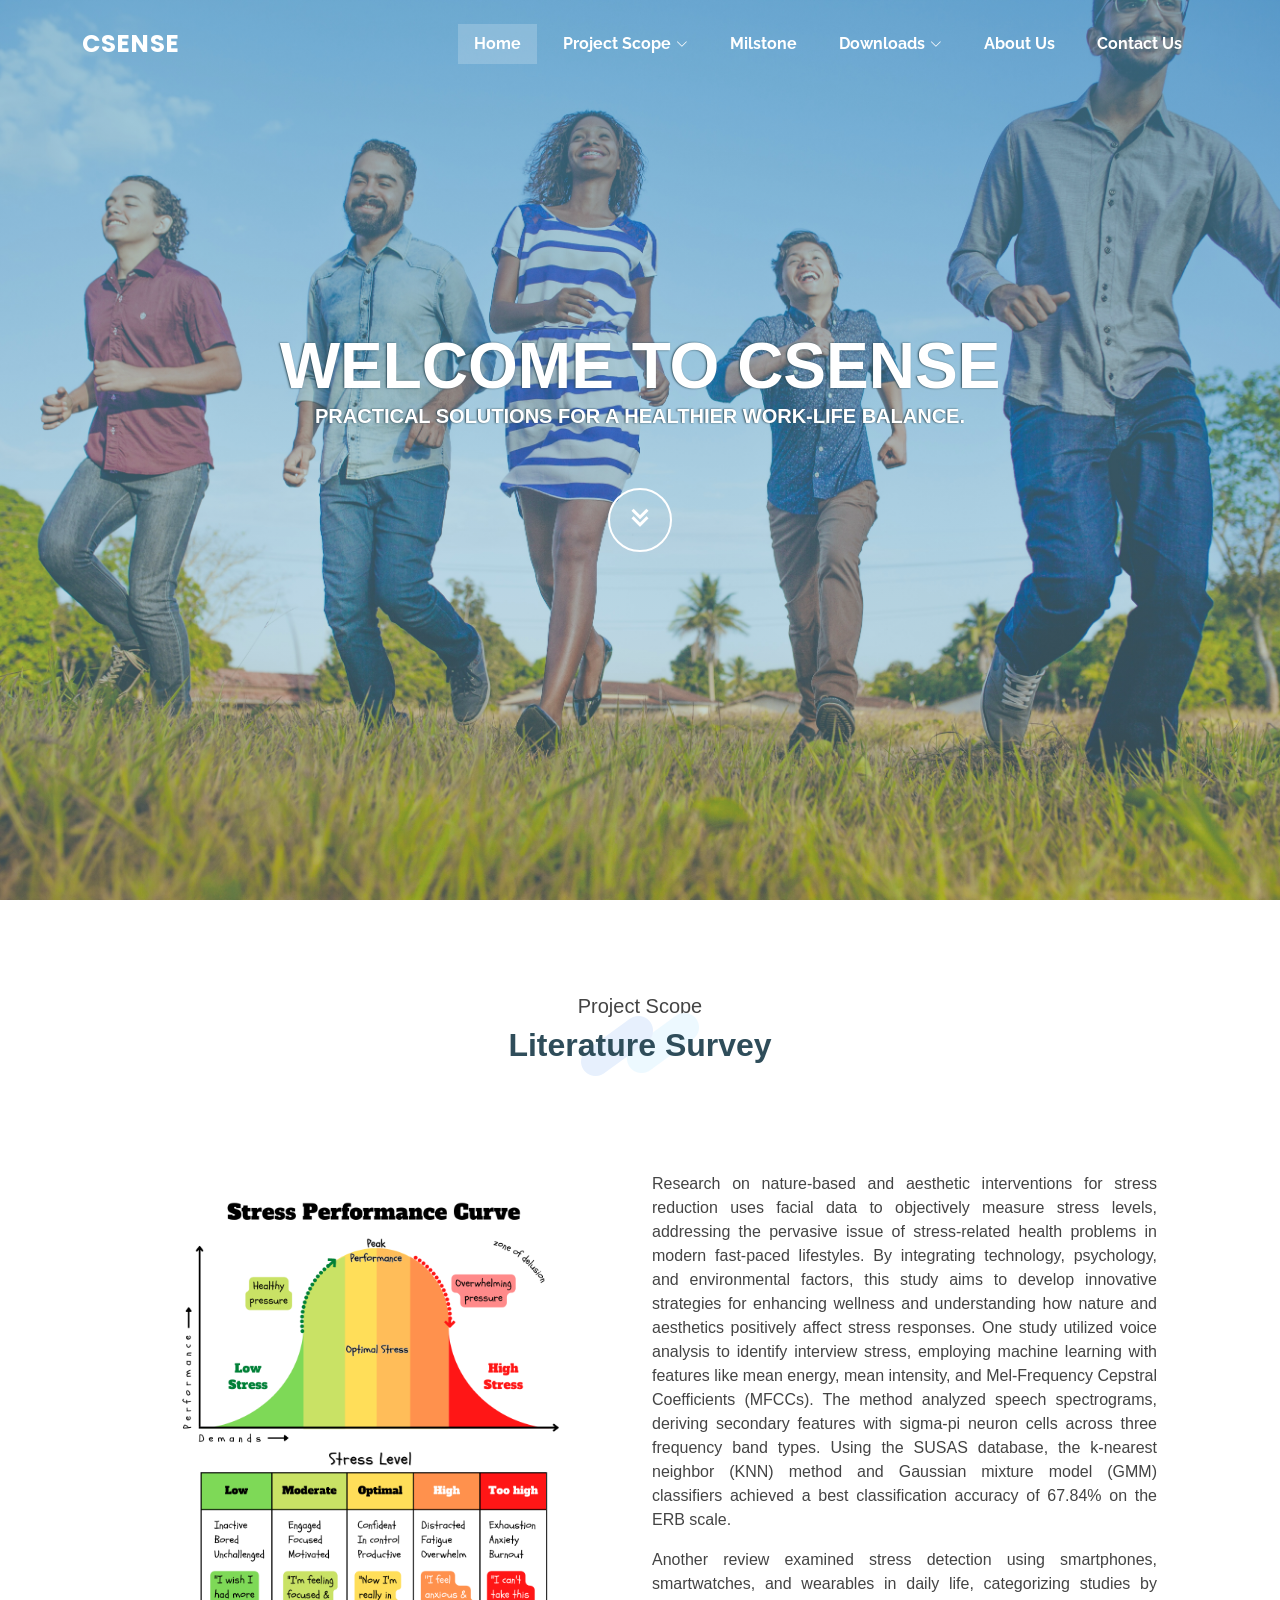
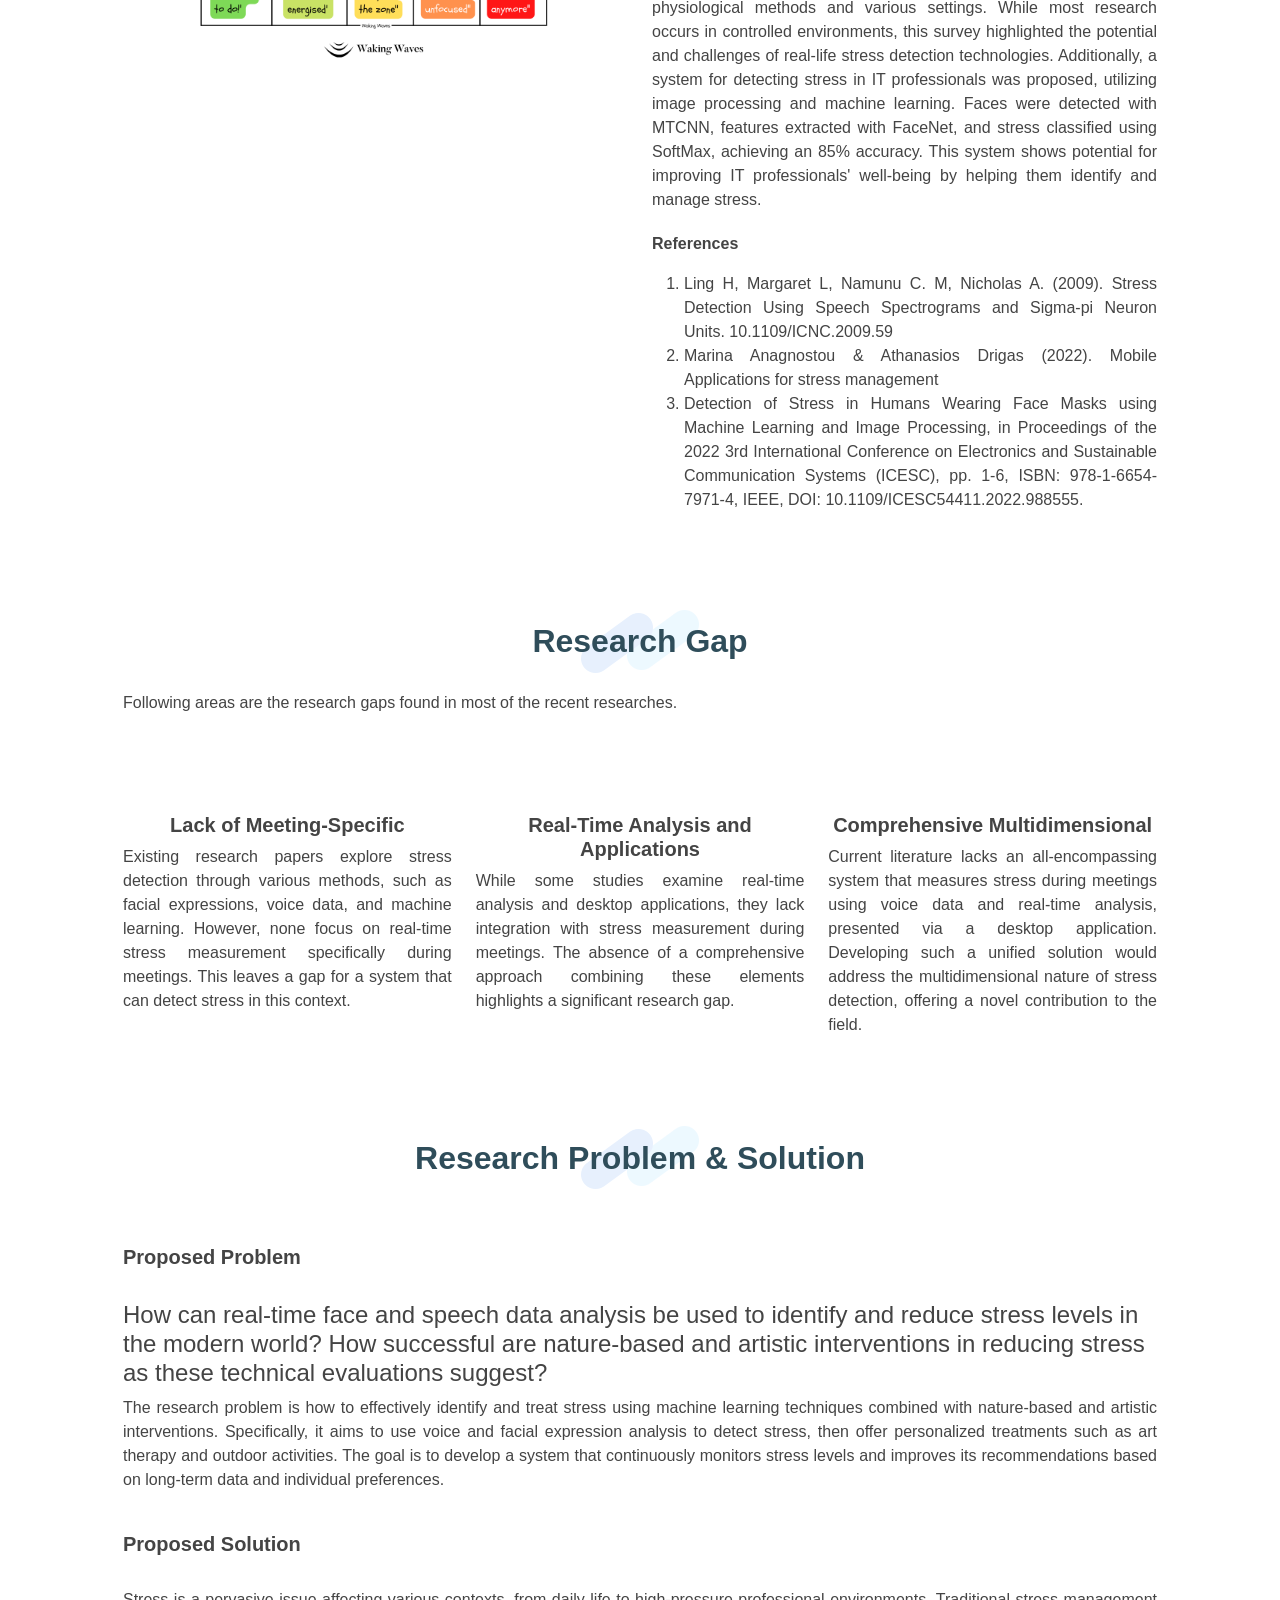
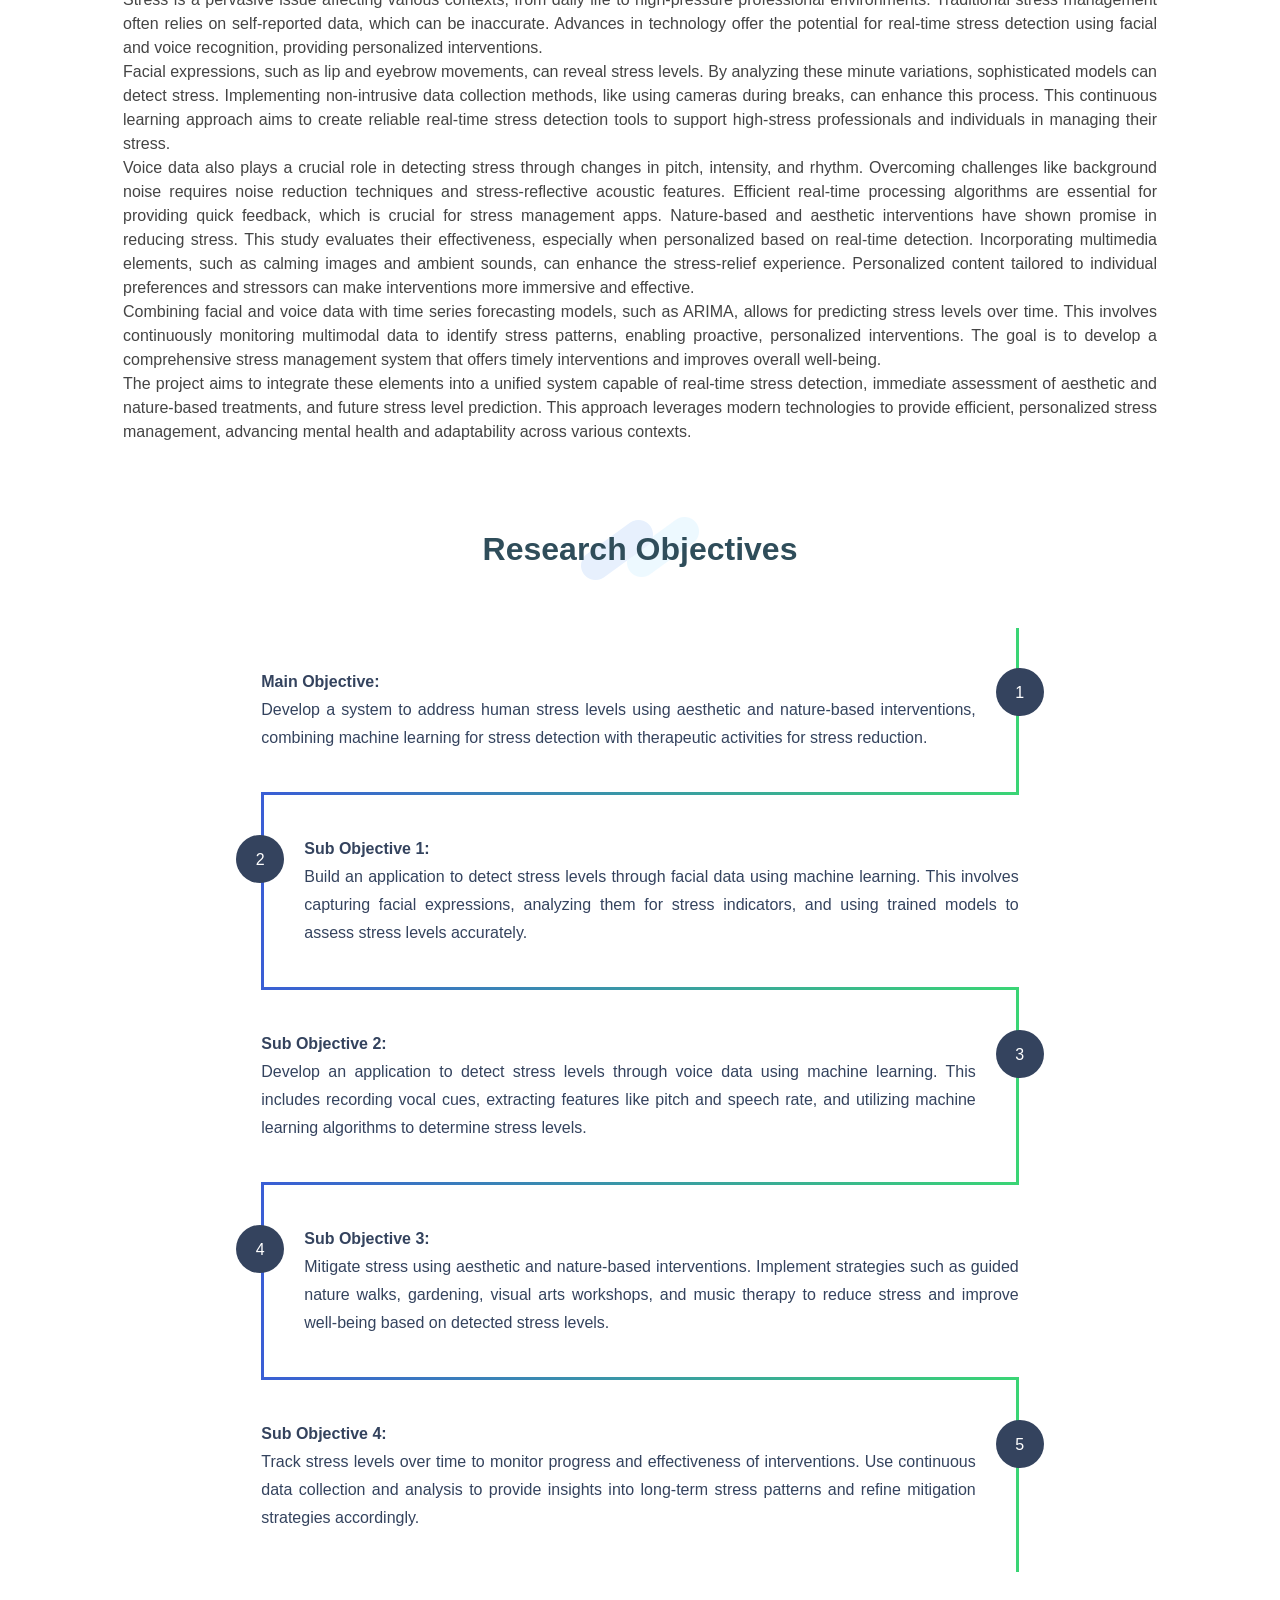
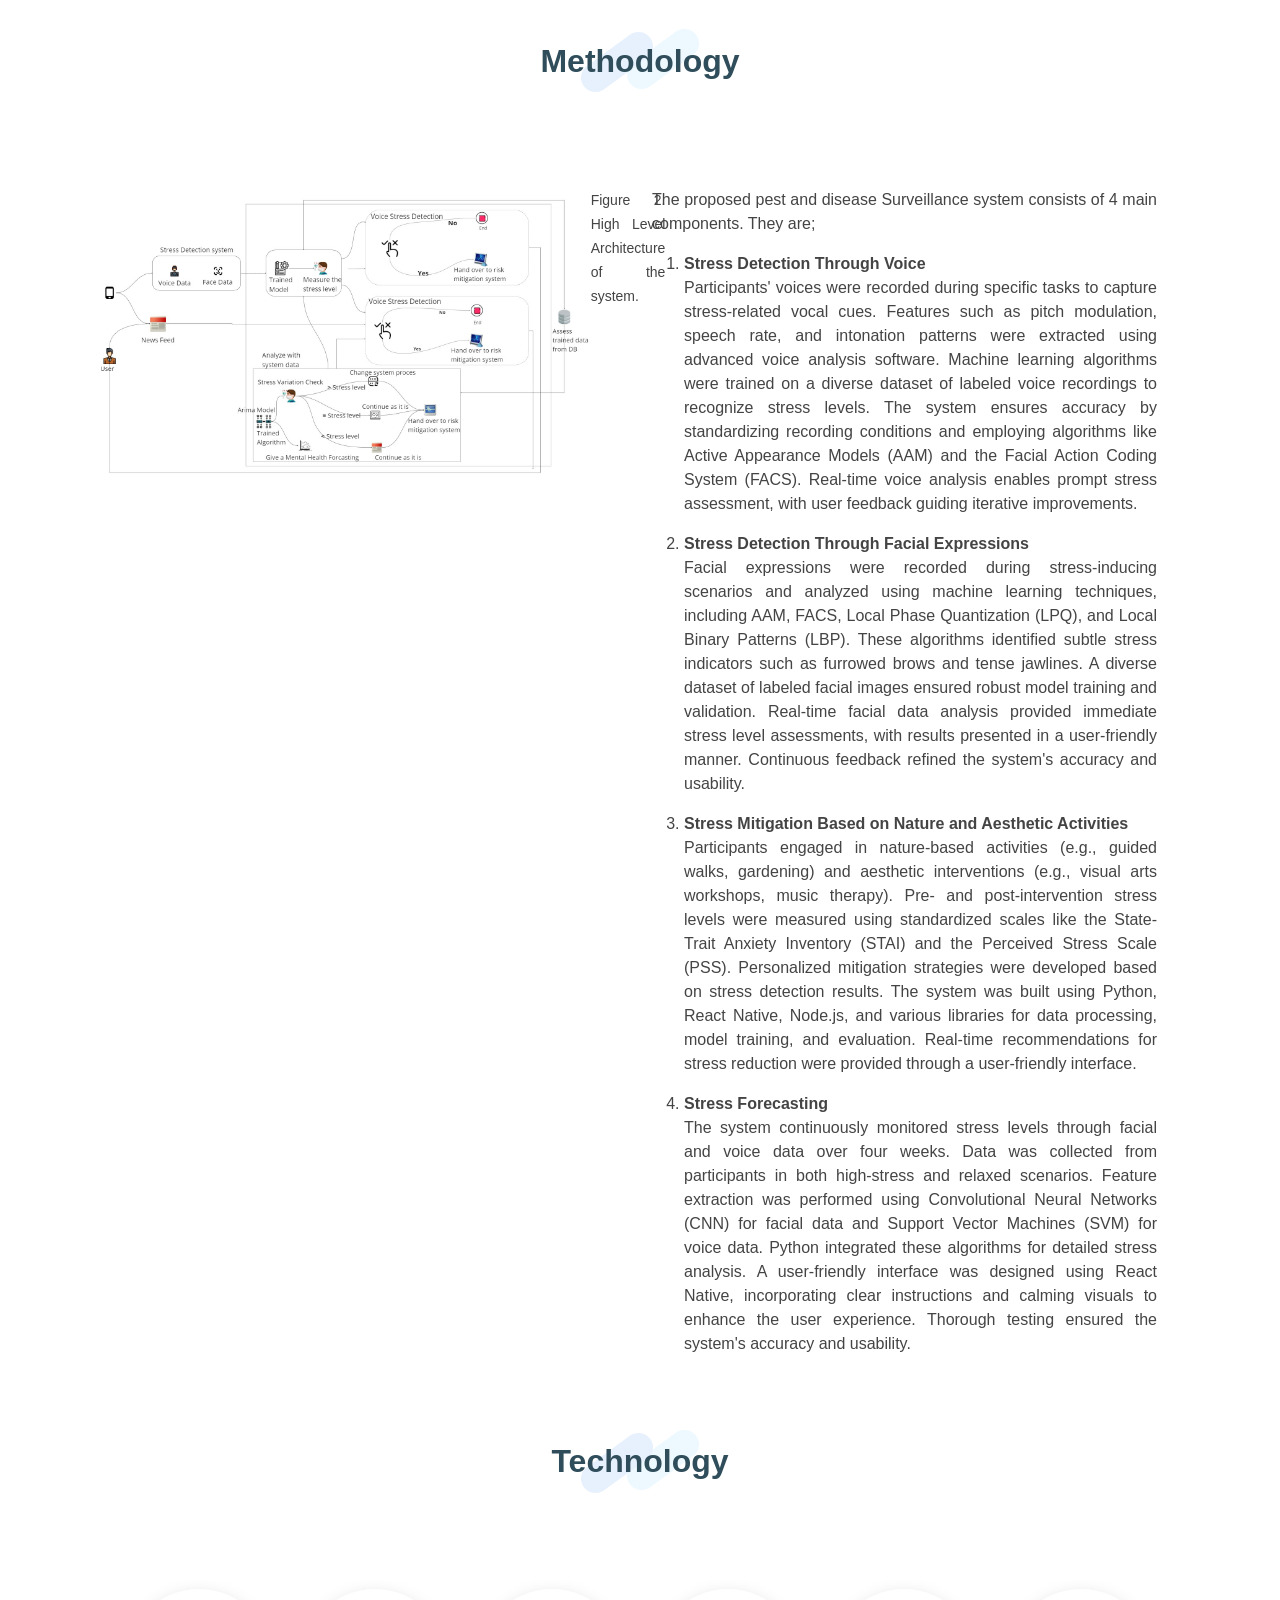
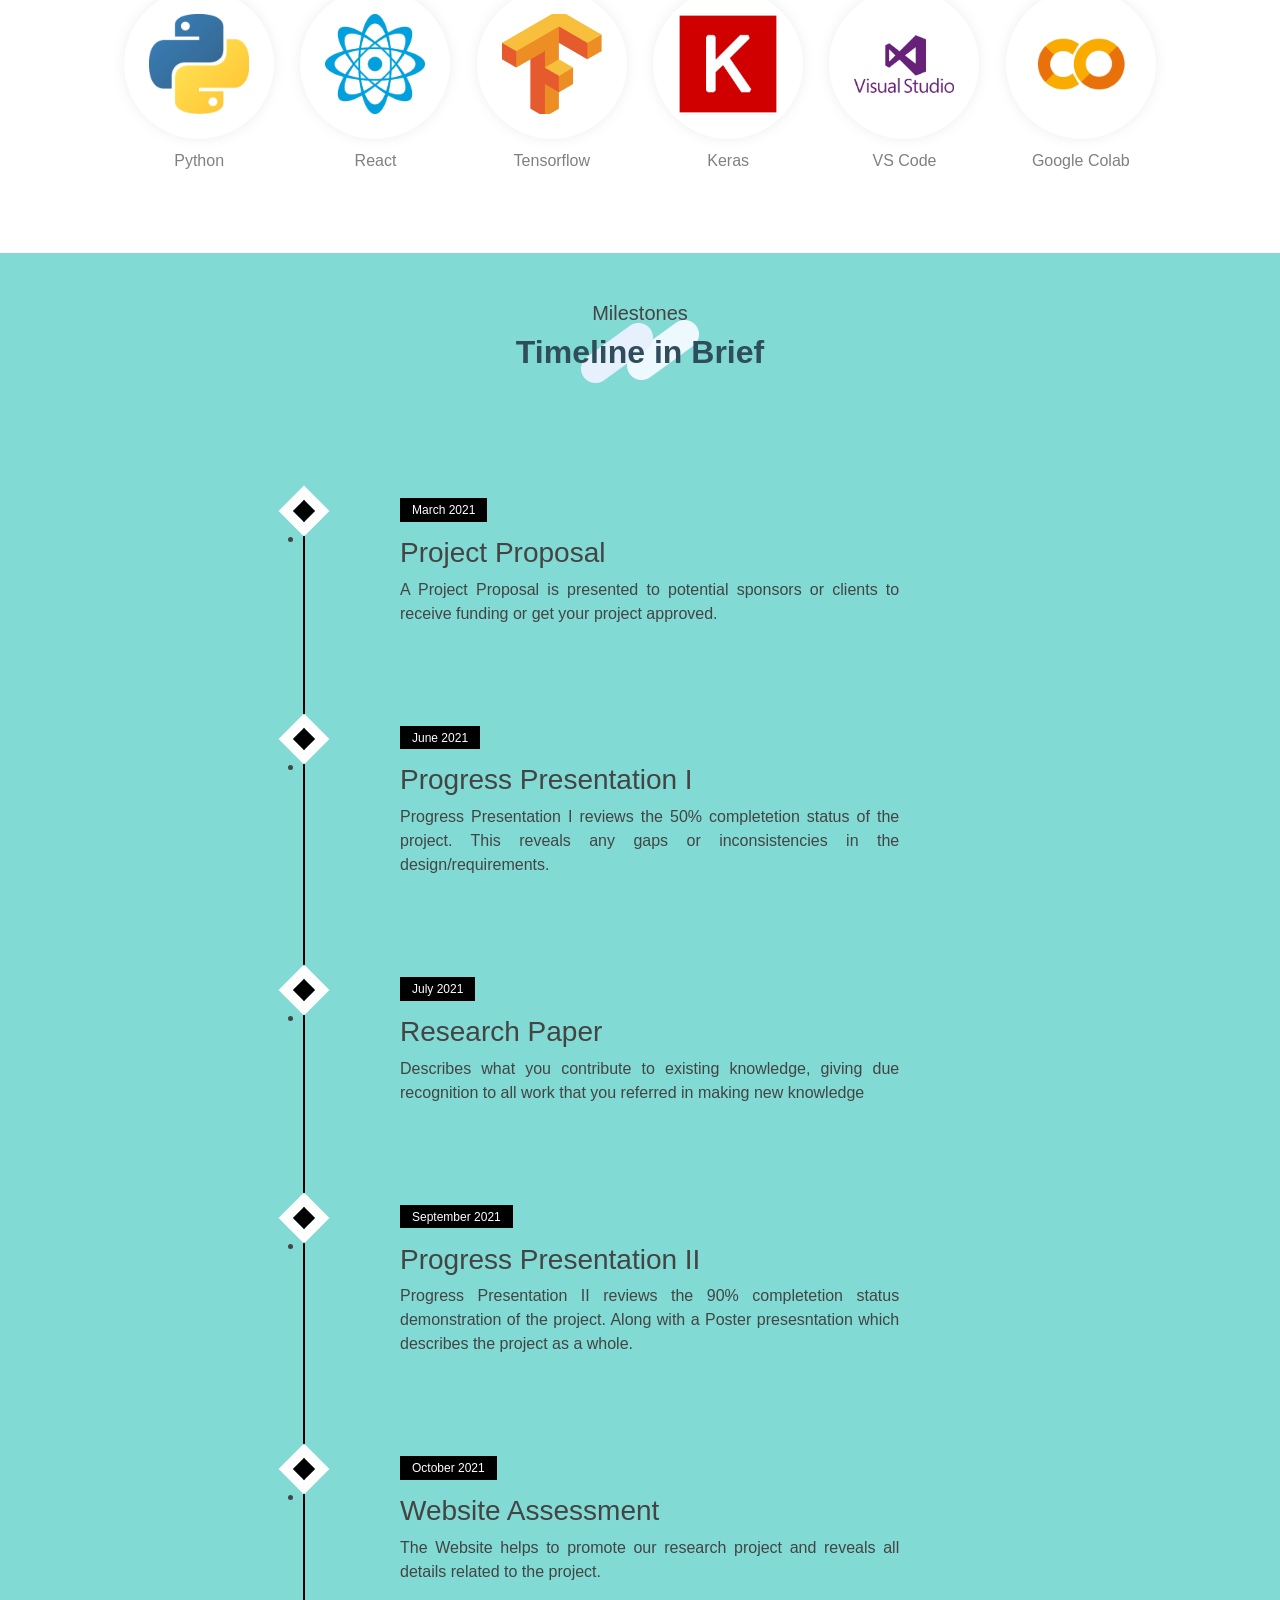
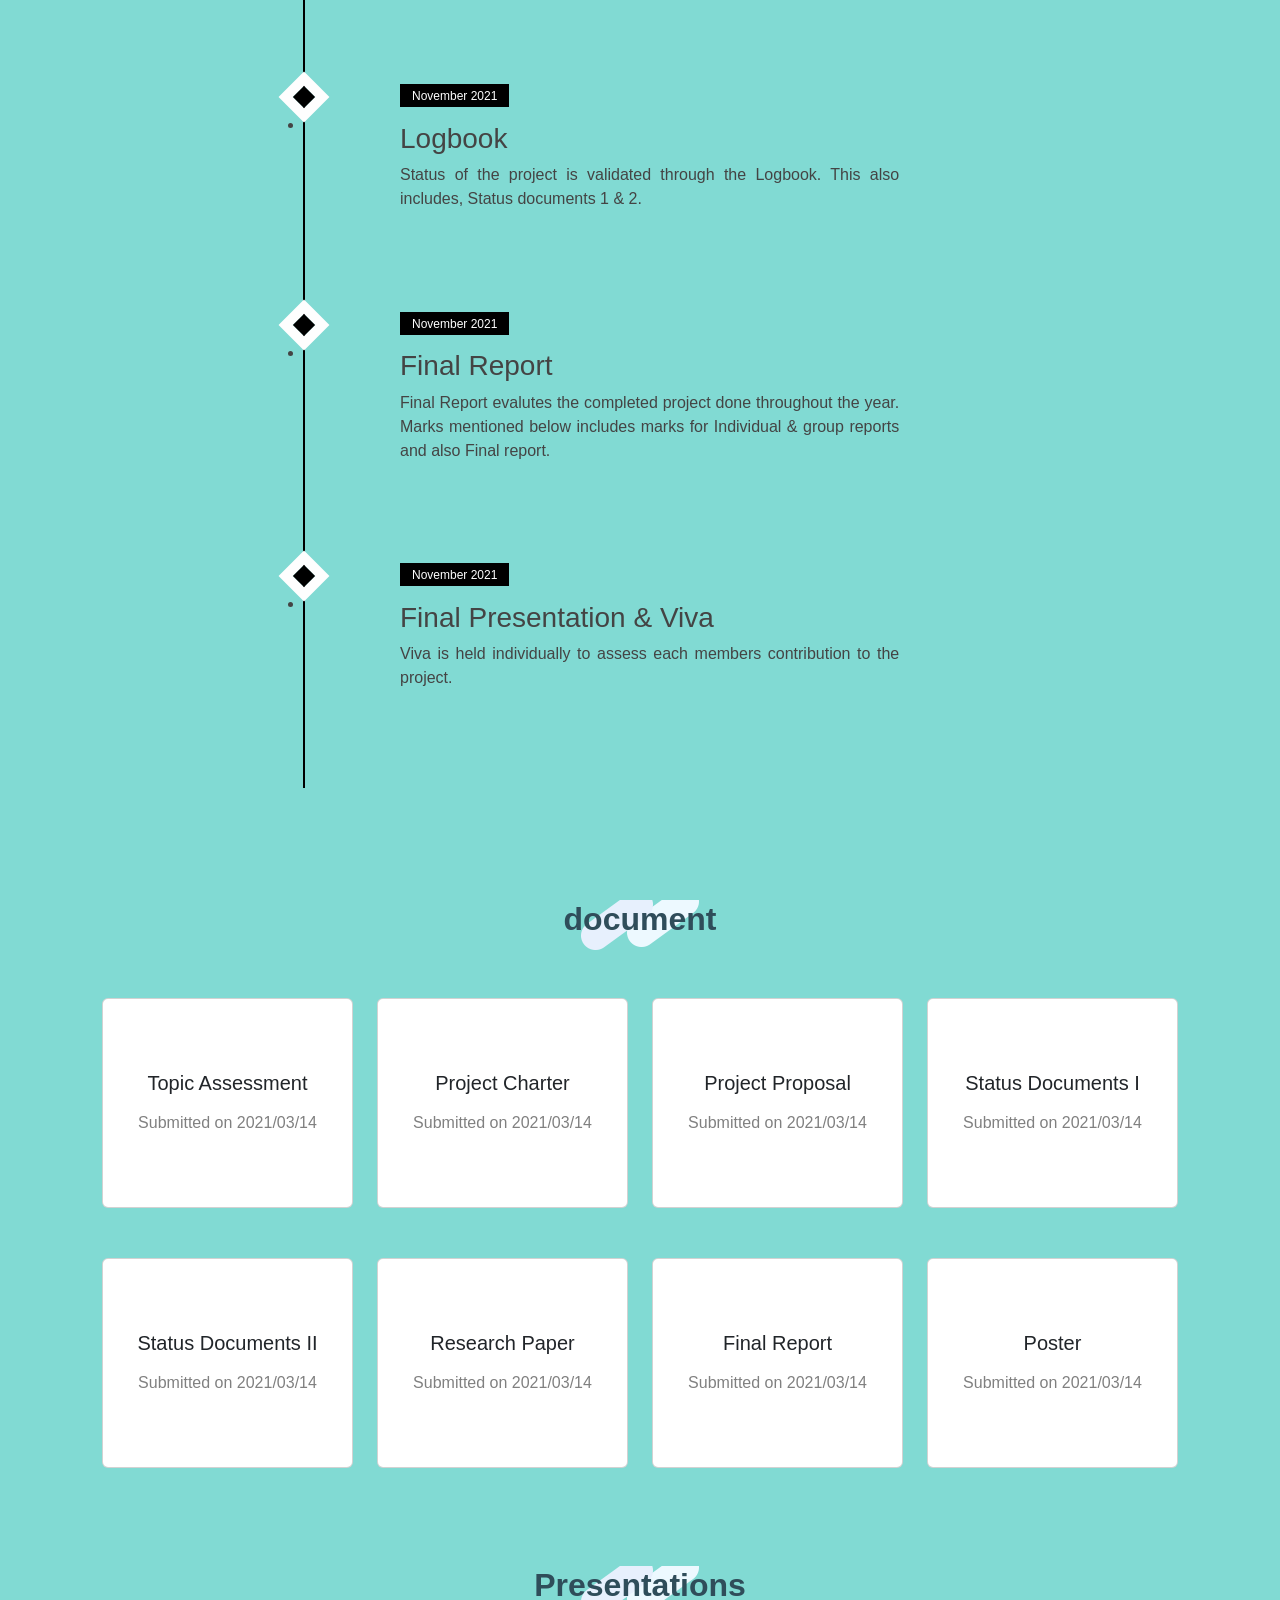
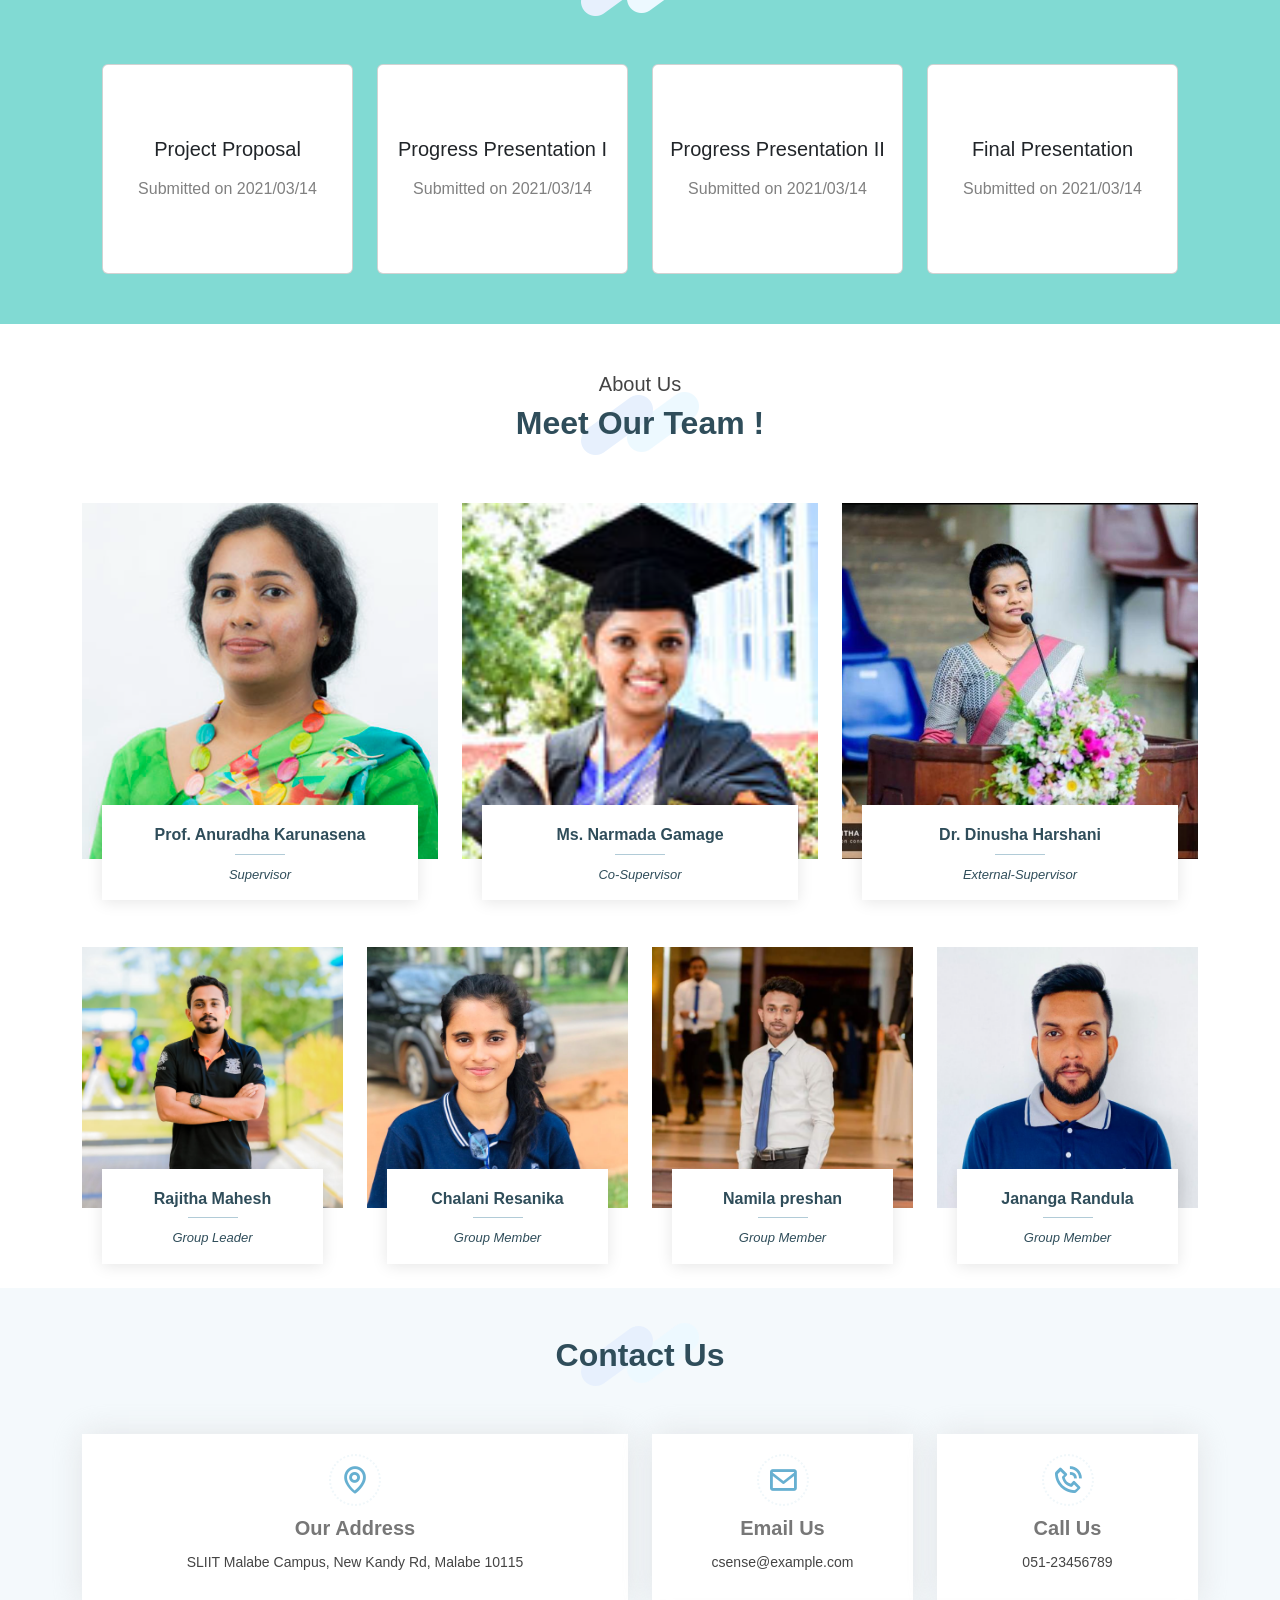
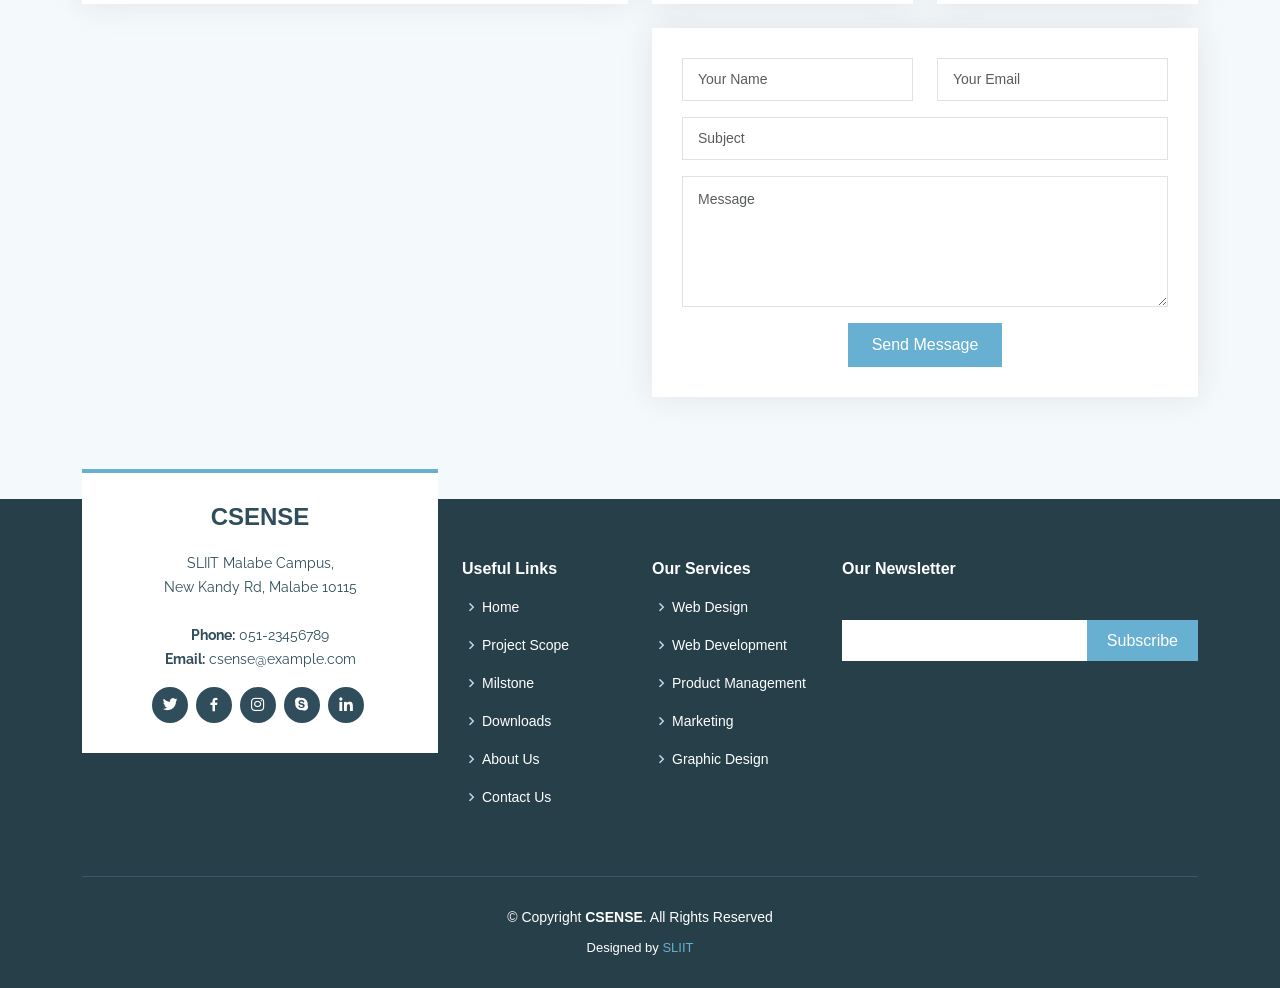
==== commit 99c74c3b: "update" ====
--- a/index.html
+++ b/index.html
@@ -82,8 +82,8 @@
   <!-- ======= Hero Section ======= -->
   <section id="hero">
     <div class="hero-container" data-aos="fade-up">
-      <h1>Welcome to Squad</h1>
-      <h2>We are team of talented designers making websites with Bootstrap</h2>
+      <h1>Welcome to CSENSE</h1>
+      <h2>Practical solutions for a healthier work-life balance.</h2>
       <a href="#project-scope" class="btn-get-started scrollto"><i class="bx bx-chevrons-down"></i></a>
     </div>
   </section><!-- End Hero -->
